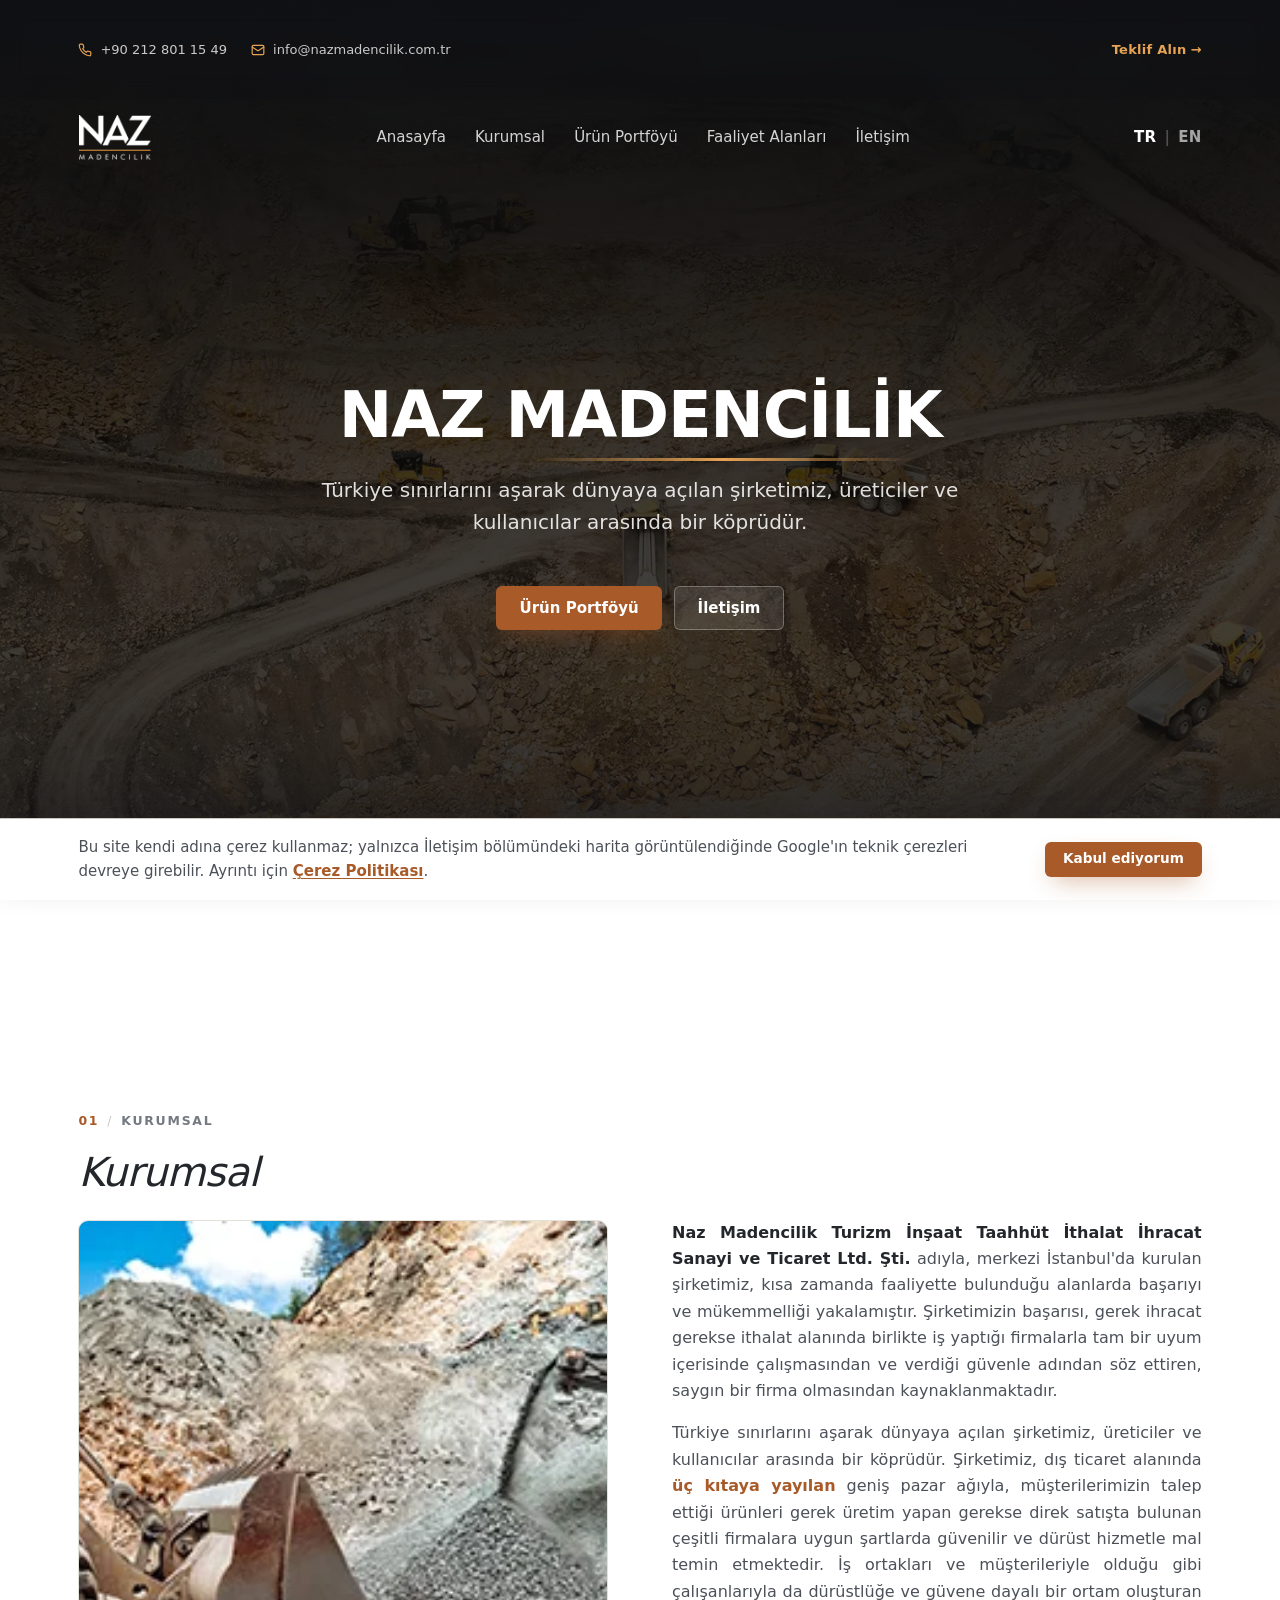
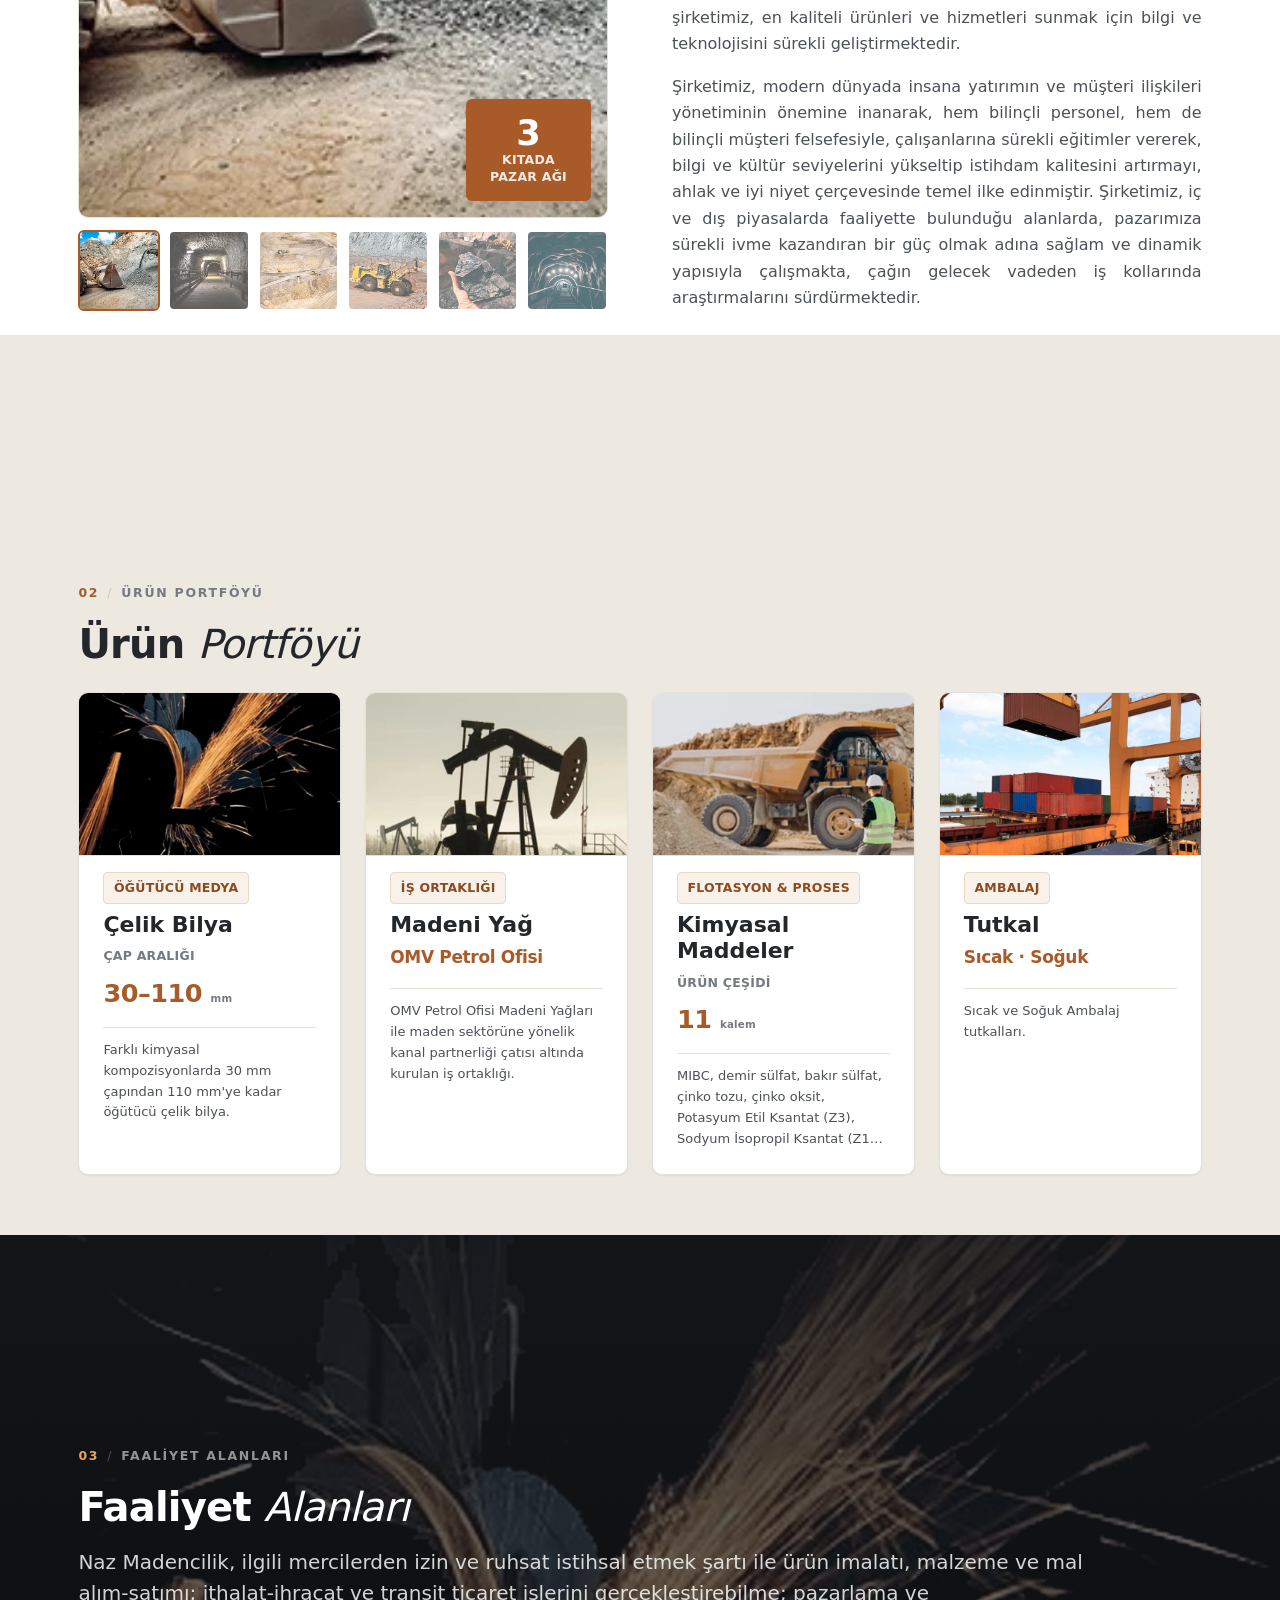
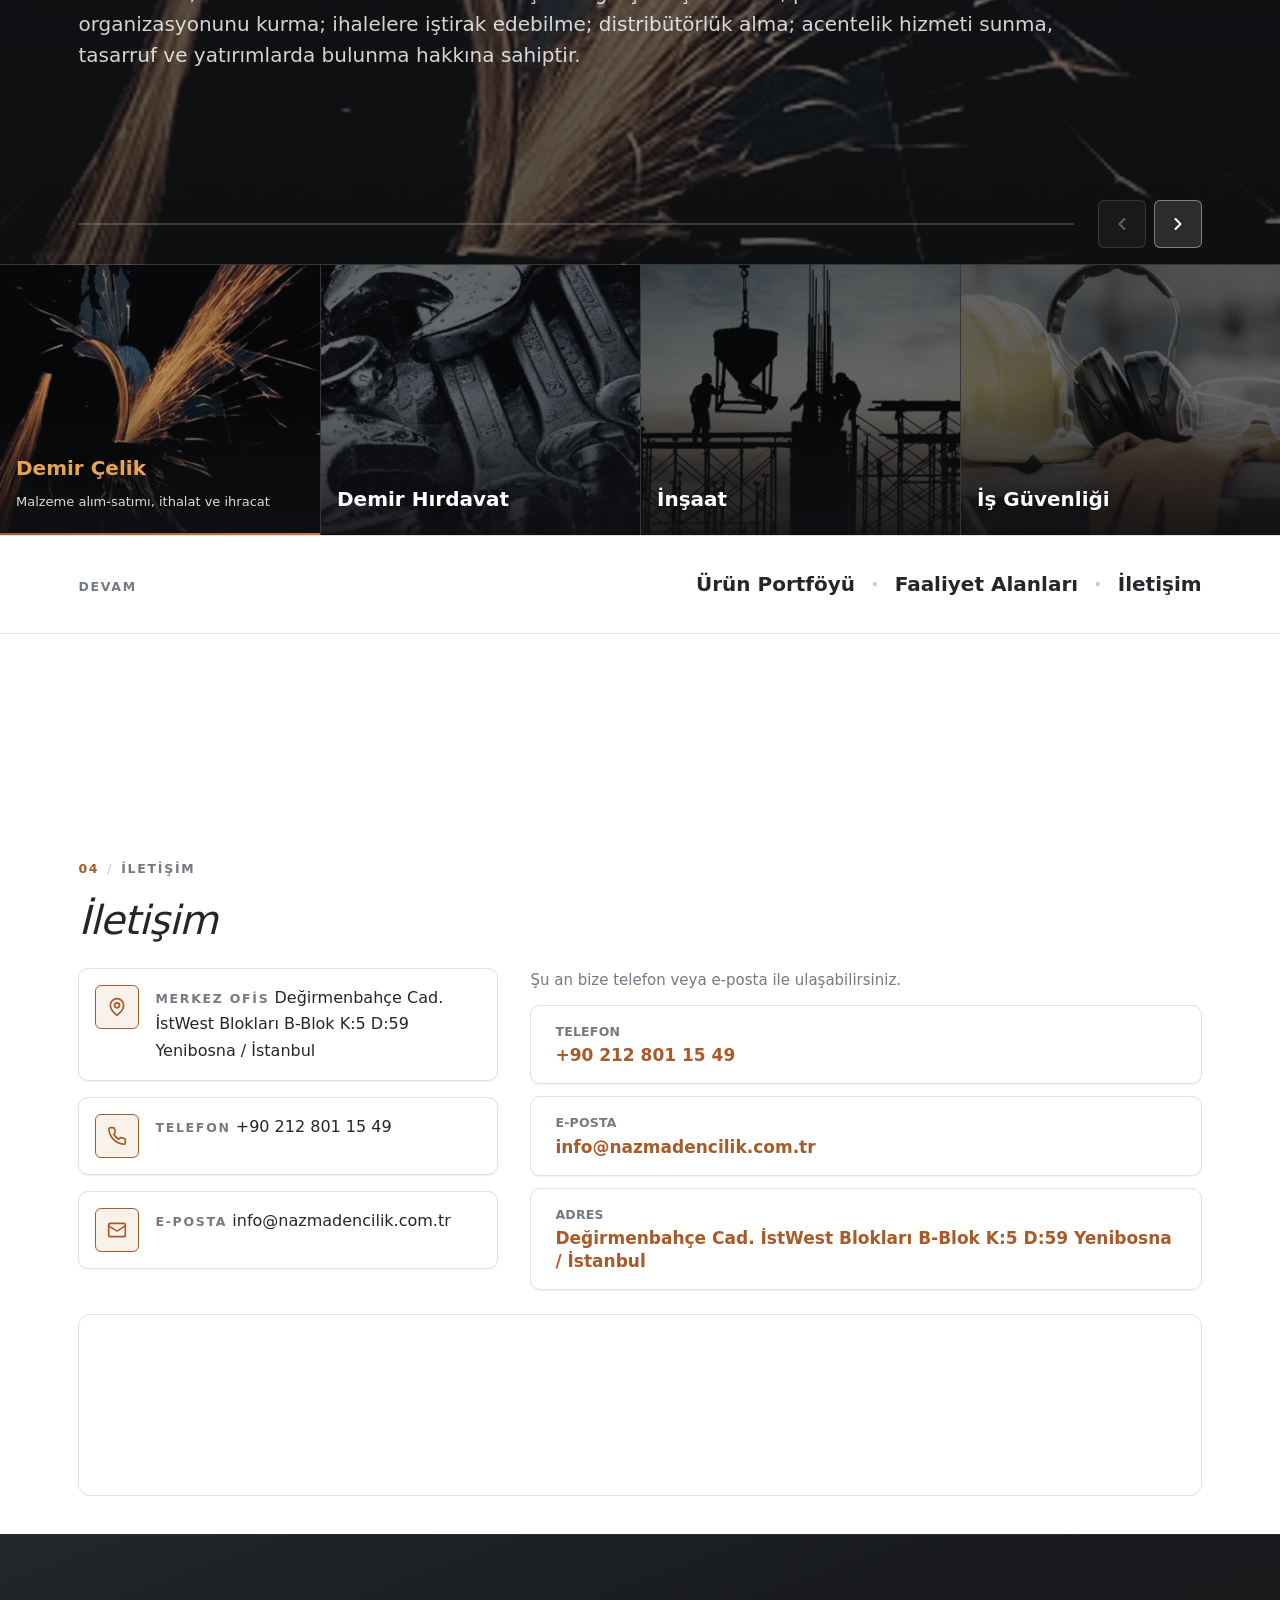
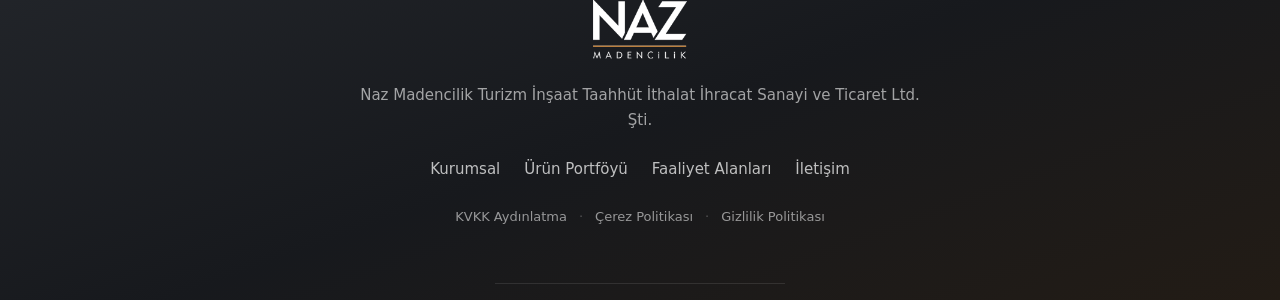
==== index.html @ 21af3899 "chore: add noindex meta and robots.txt for preview deploy Co-Authored-By: Claude Fable 5 <noreply@an" ====
<!DOCTYPE html>
<html lang="tr" class="has-snap">
<head>
  <meta charset="utf-8">
  <meta name="viewport" content="width=device-width, initial-scale=1">
  <title>Naz Madencilik — Çelik Bilya, Madeni Yağ, Kimyasal Maddeler</title>
  <meta name="description" content="Naz Madencilik: üç kıtaya yayılan dış ticaret ağıyla çelik bilya, madeni yağ, kimyasal maddeler ve tutkal tedariki. Merkez: İstanbul.">
  <meta name="robots" content="noindex, nofollow">
  <meta name="theme-color" content="#17191D">
  <link rel="icon" href="favicon.ico">
  <link rel="preload" href="assets/fonts/archivo-var-latin.woff2" as="font" type="font/woff2" crossorigin>
  <link rel="preload" href="assets/fonts/archivo-var-latin-ext.woff2" as="font" type="font/woff2" crossorigin>
  <link rel="stylesheet" href="assets/css/tokens.css">
  <link rel="stylesheet" href="assets/css/main.css">
</head>
<body>
  <a class="skip-link" href="#icerik">İçeriğe geç</a>

  <div class="topbar">
    <div class="container topbar-inner">
      <div class="topbar-contact">
        <a href="tel:+902128011549">
          <svg viewBox="0 0 24 24" fill="none" stroke="currentColor" stroke-width="2" stroke-linecap="round" stroke-linejoin="round" aria-hidden="true"><path d="M22 16.92v3a2 2 0 0 1-2.18 2 19.79 19.79 0 0 1-8.63-3.07 19.5 19.5 0 0 1-6-6 19.79 19.79 0 0 1-3.07-8.67A2 2 0 0 1 4.11 2h3a2 2 0 0 1 2 1.72c.127.96.361 1.903.7 2.81a2 2 0 0 1-.45 2.11L8.09 9.91a16 16 0 0 0 6 6l1.27-1.27a2 2 0 0 1 2.11-.45c.907.339 1.85.573 2.81.7A2 2 0 0 1 22 16.92z"/></svg>
          <span>+90 212 801 15 49</span>
        </a>
        <a class="topbar-mail" href="mailto:info@nazmadencilik.com.tr">
          <svg viewBox="0 0 24 24" fill="none" stroke="currentColor" stroke-width="2" stroke-linecap="round" stroke-linejoin="round" aria-hidden="true"><rect x="2" y="4" width="20" height="16" rx="2"/><path d="m22 7-8.97 5.7a1.94 1.94 0 0 1-2.06 0L2 7"/></svg>
          <span>info@nazmadencilik.com.tr</span>
        </a>
      </div>
      <div class="topbar-right">
        <a class="topbar-cta" href="#iletisim">Teklif Alın <span aria-hidden="true">→</span></a>
      </div>
    </div>
  </div>

  <header class="site-header">
    <div class="container header-inner">
      <!-- TODO(R1-6): vektör (SVG) logo patrondan beklemede; gelince yalnız src değişecek -->
      <a class="brand" href="index.html" aria-label="Naz Madencilik — Anasayfa">
        <img class="logo-white" src="assets/img/logo-white.webp" alt="Naz Madencilik" width="160" height="100">
        <img class="logo-dark" src="assets/img/logo-black.webp" alt="" width="160" height="100" aria-hidden="true">
      </a>
      <nav class="nav" aria-label="Ana menü">
        <ul class="nav-list">
          <li><a href="#anasayfa">Anasayfa</a></li>
          <li><a href="#kurumsal">Kurumsal</a></li>
          <li><a href="#urunler">Ürün Portföyü</a></li>
          <li><a href="#faaliyet">Faaliyet Alanları</a></li>
          <li><a href="#iletisim">İletişim</a></li>
        </ul>
      </nav>
      <div class="header-cta">
        <div class="header-lang">
          <span class="lang-active" aria-current="true">TR</span>
          <span class="lang-sep" aria-hidden="true">|</span>
          <a class="lang-passive" href="en.html" hreflang="en" lang="en">EN</a>
        </div>
        <button class="nav-toggle" type="button" aria-expanded="false" aria-label="Menüyü aç/kapat"><span></span></button>
      </div>
    </div>
  </header>

  <main id="icerik">
    <div class="hero-slot" id="anasayfa" data-theme="dark">
    <section class="hero hero--curtain">
      <div class="hero-bg">
        <img src="assets/img/hero/quarry-aerial.webp" alt="" width="1680" height="980" fetchpriority="high">
      </div>
      <div class="container hero-inner">
        <div class="hero-copy">
          <h1 class="hero-title">NAZ <span class="accent">MADENCİLİK</span></h1>
          <p class="hero-lead">Türkiye sınırlarını aşarak dünyaya açılan şirketimiz, üreticiler ve kullanıcılar arasında bir köprüdür.</p>
          <div class="hero-actions">
            <a class="btn btn--primary" href="#urunler">Ürün Portföyü</a>
            <!-- ghost'un koyu zemin karşılığı desil'de btn--light'tır (cam kenarlık) -->
            <a class="btn btn--light" href="#iletisim">İletişim</a>
          </div>
        </div>
      </div>
      <a class="hero-scroll" href="#kurumsal" aria-label="Aşağı kaydır"></a>
    </section>
    </div>

    <section class="section section--white section--screen" id="kurumsal" data-theme="light">
      <div class="container reveal reveal--rise">
        <div class="section-head">
          <p class="eyebrow"><span class="eyebrow-num">01</span><span class="eyebrow-sep" aria-hidden="true">/</span><span class="eyebrow-label">Kurumsal</span></p>
          <h2 class="section-title"><em>Kurumsal</em></h2>
        </div>
        <div class="about-split">
          <div class="about-gallery">
            <figure class="gallery-main">
              <img src="assets/img/corporate/corporate-1.webp" alt="" width="395" height="243">
              <span class="gallery-badge" aria-hidden="true"><span class="num">3</span><span class="lbl">Kıtada<br>Pazar Ağı</span></span>
            </figure>
            <div class="gallery-thumbs">
              <button class="gallery-thumb is-active" type="button" data-full="assets/img/corporate/corporate-1.webp" aria-label="Galeri görseli 1">
                <img src="assets/img/corporate/corporate-1.webp" alt="" width="395" height="243" loading="lazy">
              </button>
              <button class="gallery-thumb" type="button" data-full="assets/img/corporate/corporate-2.webp" aria-label="Galeri görseli 2">
                <img src="assets/img/corporate/corporate-2.webp" alt="" width="395" height="243" loading="lazy">
              </button>
              <button class="gallery-thumb" type="button" data-full="assets/img/corporate/corporate-3.webp" aria-label="Galeri görseli 3">
                <img src="assets/img/corporate/corporate-3.webp" alt="" width="395" height="243" loading="lazy">
              </button>
              <button class="gallery-thumb" type="button" data-full="assets/img/corporate/corporate-4.webp" aria-label="Galeri görseli 4">
                <img src="assets/img/corporate/corporate-4.webp" alt="" width="395" height="243" loading="lazy">
              </button>
              <button class="gallery-thumb" type="button" data-full="assets/img/corporate/corporate-5.webp" aria-label="Galeri görseli 5">
                <img src="assets/img/corporate/corporate-5.webp" alt="" width="395" height="243" loading="lazy">
              </button>
              <button class="gallery-thumb" type="button" data-full="assets/img/corporate/corporate-6.webp" aria-label="Galeri görseli 6">
                <img src="assets/img/corporate/corporate-6.webp" alt="" width="395" height="243" loading="lazy">
              </button>
            </div>
          </div>
          <div class="about-copy">
            <p><strong>Naz Madencilik Turizm İnşaat Taahhüt İthalat İhracat Sanayi ve Ticaret Ltd. Şti.</strong> adıyla, merkezi İstanbul'da kurulan şirketimiz, kısa zamanda faaliyette bulunduğu alanlarda başarıyı ve mükemmelliği yakalamıştır. Şirketimizin başarısı, gerek ihracat gerekse ithalat alanında birlikte iş yaptığı firmalarla tam bir uyum içerisinde çalışmasından ve verdiği güvenle adından söz ettiren, saygın bir firma olmasından kaynaklanmaktadır.</p>
            <p>Türkiye sınırlarını aşarak dünyaya açılan şirketimiz, üreticiler ve kullanıcılar arasında bir köprüdür. Şirketimiz, dış ticaret alanında <span class="text-accent">üç kıtaya yayılan</span> geniş pazar ağıyla, müşterilerimizin talep ettiği ürünleri gerek üretim yapan gerekse direk satışta bulunan çeşitli firmalara uygun şartlarda güvenilir ve dürüst hizmetle mal temin etmektedir. İş ortakları ve müşterileriyle olduğu gibi çalışanlarıyla da dürüstlüğe ve güvene dayalı bir ortam oluşturan şirketimiz, en kaliteli ürünleri ve hizmetleri sunmak için bilgi ve teknolojisini sürekli geliştirmektedir.</p>
            <p>Şirketimiz, modern dünyada insana yatırımın ve müşteri ilişkileri yönetiminin önemine inanarak, hem bilinçli personel, hem de bilinçli müşteri felsefesiyle, çalışanlarına sürekli eğitimler vererek, bilgi ve kültür seviyelerini yükseltip istihdam kalitesini artırmayı, ahlak ve iyi niyet çerçevesinde temel ilke edinmiştir. Şirketimiz, iç ve dış piyasalarda faaliyette bulunduğu alanlarda, pazarımıza sürekli ivme kazandıran bir güç olmak adına sağlam ve dinamik yapısıyla çalışmakta, çağın gelecek vadeden iş kollarında araştırmalarını sürdürmektedir.</p>
          </div>
        </div>
      </div>
    </section>

    <section class="section section--tint section--screen" id="urunler" data-theme="light">
      <div class="container reveal reveal--rise">
        <div class="section-head">
          <p class="eyebrow"><span class="eyebrow-num">02</span><span class="eyebrow-sep" aria-hidden="true">/</span><span class="eyebrow-label">Ürün Portföyü</span></p>
          <h2 class="section-title">Ürün <em>Portföyü</em></h2>
        </div>
        <div class="case-grid stagger">
          <article class="case-card reveal">
            <!-- Gerçek ürün fotoğrafı gelince yalnız src değişir (tema eşleşmeli vekil görsel) -->
            <figure class="case-media"><img src="assets/img/sectors/iron-steel.webp" alt="" width="700" height="800" loading="lazy"></figure>
            <div class="case-body">
              <p class="case-tag">Öğütücü Medya</p>
              <h3>Çelik Bilya</h3>
              <div class="case-content">
              <p class="spec-label">Çap Aralığı</p>
              <p class="case-figure">30–110 <span class="unit">mm</span></p>
              <p class="case-desc">Farklı kimyasal kompozisyonlarda 30 mm çapından 110 mm'ye kadar öğütücü çelik bilya.</p>
            </div>
            </div>
          </article>
          <article class="case-card reveal">
            <!-- Gerçek ürün fotoğrafı gelince yalnız src değişir (tema eşleşmeli vekil görsel) -->
            <figure class="case-media"><img src="assets/img/sectors/oil-fuel.webp" alt="" width="700" height="800" loading="lazy"></figure>
            <div class="case-body">
              <p class="case-tag">İş Ortaklığı</p>
              <h3>Madeni Yağ</h3>
              <div class="case-content">
              <p class="case-figure case-figure--text">OMV Petrol Ofisi</p>
              <p class="case-desc">OMV Petrol Ofisi Madeni Yağları ile maden sektörüne yönelik kanal partnerliği çatısı altında kurulan iş ortaklığı.</p>
            </div>
            </div>
          </article>
          <article class="case-card reveal">
            <!-- Gerçek ürün fotoğrafı gelince yalnız src değişir (tema eşleşmeli vekil görsel) -->
            <figure class="case-media"><img src="assets/img/sectors/mining.webp" alt="" width="700" height="800" loading="lazy"></figure>
            <div class="case-body">
              <p class="case-tag">Flotasyon &amp; Proses</p>
              <h3>Kimyasal Maddeler</h3>
              <div class="case-content">
              <p class="spec-label">Ürün Çeşidi</p>
              <p class="case-figure">11 <span class="unit">kalem</span></p>
              <p class="case-desc" title="MIBC, demir sülfat, bakır sülfat, çinko tozu, çinko oksit, Potasyum Etil Ksantat (Z3), Sodyum İsopropil Ksantat (Z11), Potasyum Amil Ksantat (Z5), çinko sülfat, Zirkonyum ve Zirkonyum bilya">MIBC, demir sülfat, bakır sülfat, çinko tozu, çinko oksit, Potasyum Etil Ksantat (Z3), Sodyum İsopropil Ksantat (Z11), Potasyum Amil Ksantat (Z5), çinko sülfat, Zirkonyum ve Zirkonyum bilya.</p>
            </div>
            </div>
          </article>
          <article class="case-card reveal">
            <!-- Gerçek ürün fotoğrafı gelince yalnız src değişir (tema eşleşmeli vekil görsel) -->
            <figure class="case-media"><img src="assets/img/sectors/transport.webp" alt="" width="700" height="800" loading="lazy"></figure>
            <div class="case-body">
              <p class="case-tag">Ambalaj</p>
              <h3>Tutkal</h3>
              <div class="case-content">
              <p class="case-figure case-figure--text">Sıcak · Soğuk</p>
              <p class="case-desc">Sıcak ve Soğuk Ambalaj tutkalları.</p>
            </div>
            </div>
          </article>
        </div>
      </div>
    </section>

    <section class="section--dark axes-stage" id="faaliyet" data-theme="dark">
      <div class="axes-bg" aria-hidden="true">
        <div class="axes-bg-layer"></div>
        <div class="axes-bg-layer"></div>
      </div>
      <div class="container">
        <div class="section-head">
          <p class="eyebrow eyebrow--on-dark"><span class="eyebrow-num">03</span><span class="eyebrow-sep" aria-hidden="true">/</span><span class="eyebrow-label">Faaliyet Alanları</span></p>
          <h2 class="section-title">Faaliyet <em>Alanları</em></h2>
          <p class="section-lead">Naz Madencilik, ilgili mercilerden izin ve ruhsat istihsal etmek şartı ile ürün imalatı, malzeme ve mal alım-satımı; ithalat-ihracat ve transit ticaret işlerini gerçekleştirebilme; pazarlama ve organizasyonunu kurma; ihalelere iştirak edebilme; distribütörlük alma; acentelik hizmeti sunma, tasarruf ve yatırımlarda bulunma hakkına sahiptir.</p>
        </div>
      </div>
      <div class="container axes-controls">
        <div class="axes-progress" aria-hidden="true"><div class="axes-progress-bar"></div></div>
        <div class="axes-nav">
          <button class="axes-btn axes-btn--prev" type="button" aria-label="Önceki sektörler" disabled><svg viewBox="0 0 24 24" fill="none" stroke="currentColor" stroke-width="2.5" stroke-linecap="round" stroke-linejoin="round" aria-hidden="true"><path d="m15 18-6-6 6-6"/></svg></button>
          <button class="axes-btn axes-btn--next" type="button" aria-label="Sonraki sektörler"><svg viewBox="0 0 24 24" fill="none" stroke="currentColor" stroke-width="2.5" stroke-linecap="round" stroke-linejoin="round" aria-hidden="true"><path d="m9 18 6-6-6-6"/></svg></button>
        </div>
      </div>
      <div class="axes-strip">
        <div class="axes-track" aria-label="Faaliyet alanları">
          <button class="axis is-active" type="button" aria-pressed="true" data-bg="assets/img/sectors/iron-steel.webp" data-bg-full="assets/img/sectors/iron-steel-2x.webp">
            <span class="axis-photo" aria-hidden="true"></span>
            <span class="axis-title">Demir Çelik</span>
            <span class="axis-detail"><p>Malzeme alım-satımı, ithalat ve ihracat</p></span>
          </button>
          <button class="axis" type="button" aria-pressed="false" data-bg="assets/img/sectors/hardware.webp" data-bg-full="assets/img/sectors/hardware-2x.webp">
            <span class="axis-photo" aria-hidden="true"></span>
            <span class="axis-title">Demir Hırdavat</span>
            <span class="axis-detail"><p>Alım-satım, pazarlama ve organizasyon</p></span>
          </button>
          <button class="axis" type="button" aria-pressed="false" data-bg="assets/img/sectors/construction.webp" data-bg-full="assets/img/sectors/construction-2x.webp">
            <span class="axis-photo" aria-hidden="true"></span>
            <span class="axis-title">İnşaat</span>
            <span class="axis-detail"><p>Malzeme temini ve ihalelere iştirak</p></span>
          </button>
          <button class="axis" type="button" aria-pressed="false" data-bg="assets/img/sectors/work-safety.webp" data-bg-full="assets/img/sectors/work-safety-2x.webp">
            <span class="axis-photo" aria-hidden="true"></span>
            <span class="axis-title">İş Güvenliği</span>
            <span class="axis-detail"><p>Ürün temini, distribütörlük ve acentelik</p></span>
          </button>
          <button class="axis" type="button" aria-pressed="false" data-bg="assets/img/sectors/mining.webp" data-bg-full="assets/img/sectors/mining-2x.webp">
            <span class="axis-photo" aria-hidden="true"></span>
            <span class="axis-title">Madencilik</span>
            <span class="axis-detail"><p>İthalat, ihracat ve transit ticaret</p></span>
          </button>
          <button class="axis" type="button" aria-pressed="false" data-bg="assets/img/sectors/transport.webp" data-bg-full="assets/img/sectors/transport-2x.webp">
            <span class="axis-photo" aria-hidden="true"></span>
            <span class="axis-title">Nakliye</span>
            <span class="axis-detail"><p>İç ve dış piyasalarda transit ticaret</p></span>
          </button>
          <button class="axis" type="button" aria-pressed="false" data-bg="assets/img/sectors/automotive.webp" data-bg-full="assets/img/sectors/automotive-2x.webp">
            <span class="axis-photo" aria-hidden="true"></span>
            <span class="axis-title">Otomotiv Sektörü</span>
            <span class="axis-detail"><p>Mal alım-satımı ve distribütörlük</p></span>
          </button>
          <button class="axis" type="button" aria-pressed="false" data-bg="assets/img/sectors/oil-fuel.webp" data-bg-full="assets/img/sectors/oil-fuel-2x.webp">
            <span class="axis-photo" aria-hidden="true"></span>
            <span class="axis-title">Petrol ve Akaryakıt</span>
            <span class="axis-detail"><p>Alım-satım, ithalat ve ihracat</p></span>
          </button>
        </div>
      </div>
    </section>

    <aside class="next-block" aria-label="Bölümlere devam" data-theme="light">
      <div class="container next-inner">
        <p class="next-label">Devam</p>
        <p class="next-links">
          <a href="#urunler">Ürün Portföyü</a>
          <span class="dot" aria-hidden="true">·</span>
          <a href="#faaliyet">Faaliyet Alanları</a>
          <span class="dot" aria-hidden="true">·</span>
          <a href="#iletisim">İletişim</a>
        </p>
      </div>
    </aside>

    <section class="section section--white section--screen" id="iletisim" data-theme="light">
      <div class="container reveal reveal--rise">
        <div class="section-head">
          <p class="eyebrow"><span class="eyebrow-num">04</span><span class="eyebrow-sep" aria-hidden="true">/</span><span class="eyebrow-label">İletişim</span></p>
          <h2 class="section-title"><em>İletişim</em></h2>
        </div>
        <div class="contact-grid">
          <div class="contact-list stagger">
            <a class="contact-item reveal" href="https://www.google.com/maps/search/?api=1&amp;query=%C4%B0stWest%20Bloklar%C4%B1%20B-Blok%20Yenibosna%20%C4%B0stanbul" target="_blank" rel="noopener">
              <span class="contact-icon" aria-hidden="true"><svg viewBox="0 0 24 24" fill="none" stroke="currentColor" stroke-width="2" stroke-linecap="round" stroke-linejoin="round"><path d="M20 10c0 6-8 12-8 12s-8-6-8-12a8 8 0 0 1 16 0Z"/><circle cx="12" cy="10" r="3"/></svg></span>
              <span>
                <span class="contact-label">Merkez Ofis</span>
                <span class="contact-value">Değirmenbahçe Cad. İstWest Blokları B-Blok K:5 D:59 Yenibosna / İstanbul</span>
              </span>
            </a>
            <a class="contact-item reveal" href="tel:+902128011549">
              <span class="contact-icon" aria-hidden="true"><svg viewBox="0 0 24 24" fill="none" stroke="currentColor" stroke-width="2" stroke-linecap="round" stroke-linejoin="round"><path d="M22 16.92v3a2 2 0 0 1-2.18 2 19.79 19.79 0 0 1-8.63-3.07 19.5 19.5 0 0 1-6-6 19.79 19.79 0 0 1-3.07-8.67A2 2 0 0 1 4.11 2h3a2 2 0 0 1 2 1.72c.127.96.361 1.903.7 2.81a2 2 0 0 1-.45 2.11L8.09 9.91a16 16 0 0 0 6 6l1.27-1.27a2 2 0 0 1 2.11-.45c.907.339 1.85.573 2.81.7A2 2 0 0 1 22 16.92z"/></svg></span>
              <span>
                <span class="contact-label">Telefon</span>
                <span class="contact-value">+90 212 801 15 49</span>
              </span>
            </a>
            <a class="contact-item reveal" href="mailto:info@nazmadencilik.com.tr">
              <span class="contact-icon" aria-hidden="true"><svg viewBox="0 0 24 24" fill="none" stroke="currentColor" stroke-width="2" stroke-linecap="round" stroke-linejoin="round"><rect x="2" y="4" width="20" height="16" rx="2"/><path d="m22 7-8.97 5.7a1.94 1.94 0 0 1-2.06 0L2 7"/></svg></span>
              <span>
                <span class="contact-label">E-posta</span>
                <span class="contact-value">info@nazmadencilik.com.tr</span>
              </span>
            </a>
          </div>
          <!-- FORM SERVİSİ BAĞLANINCA GERİ AÇILACAK (CLAUDE.md / Açık işler):
          < TODO(form): action form servisine bağlanacak (Formspree vb.) — hesap açılınca
               tek satır değişir. CLAUDE.md "Açık işler": form bağlanmadan CANLIYA ÇIKILMAZ. >
          <form class="contact-form reveal" action="" method="POST">
            <div class="form-field">
              <label for="form-name">Ad Soyad</label>
              <input class="input" id="form-name" name="name" type="text" autocomplete="name" required>
            </div>
            <div class="form-field">
              <label for="form-email">E-posta</label>
              <input class="input" id="form-email" name="email" type="email" autocomplete="email" required>
            </div>
            <div class="form-field">
              <label for="form-phone">Telefon</label>
              <input class="input" id="form-phone" name="phone" type="tel" autocomplete="tel">
            </div>
            <div class="form-field">
              <label for="form-subject">Konu</label>
              <input class="input" id="form-subject" name="subject" type="text">
            </div>
            <div class="form-field form-field--full">
              <label for="form-message">Mesaj</label>
              <textarea class="input" id="form-message" name="message" required></textarea>
            </div>
            <label class="form-check">
              <input type="checkbox" name="kvkk-consent" required>
              <span><a href="kvkk.html">KVKK Aydınlatma Metni</a>'ni okudum, kişisel verilerimin bu metin kapsamında işlenmesini kabul ediyorum.</span>
            </label>
            <div class="form-actions">
              <button class="btn btn--primary" type="submit">Gönder</button>
            </div>
          </form>
          -->
          <div class="reach-block reveal">
            <p class="reach-note">Şu an bize telefon veya e-posta ile ulaşabilirsiniz.</p>
            <a class="reach-link" href="tel:+902128011549">
              <span class="reach-label">Telefon</span>
              <span class="reach-value">+90 212 801 15 49</span>
            </a>
            <a class="reach-link" href="mailto:info@nazmadencilik.com.tr">
              <span class="reach-label">E-posta</span>
              <span class="reach-value">info@nazmadencilik.com.tr</span>
            </a>
            <a class="reach-link" href="https://www.google.com/maps/search/?api=1&amp;query=%C4%B0stWest%20Bloklar%C4%B1%20B-Blok%20Yenibosna%20%C4%B0stanbul" target="_blank" rel="noopener">
              <span class="reach-label">Adres</span>
              <span class="reach-value">Değirmenbahçe Cad. İstWest Blokları B-Blok K:5 D:59 Yenibosna / İstanbul</span>
            </a>
          </div>
        </div>
        <div class="map-frame reveal">
          <iframe src="https://www.google.com/maps/embed?pb=!1m18!1m12!1m3!1d3010.705289174937!2d28.81324251541415!3d41.00982327930059!2m3!1f0!2f0!3f0!3m2!1i1024!2i768!4f13.1!3m3!1m2!1s0x14caa4873f7c17a5%3A0xe887685eb757e1d1!2zxLBzdFdlc3Q!5e0!3m2!1str!2str!4v1641812508233!5m2!1str!2str" title="Naz Madencilik merkez ofis konumu — Google Haritalar" loading="lazy" referrerpolicy="no-referrer-when-downgrade" allowfullscreen></iframe>
        </div>
      </div>
    </section>
  </main>

  <footer class="site-footer" data-theme="dark">
    <div class="container footer-inner">
      <a class="footer-brand" href="#anasayfa" aria-label="Naz Madencilik — başa dön">
        <img src="assets/img/logo-white.webp" alt="Naz Madencilik" width="160" height="100">
      </a>
      <p class="footer-line">Naz Madencilik Turizm İnşaat Taahhüt İthalat İhracat Sanayi ve Ticaret Ltd. Şti.</p>
      <nav class="footer-nav" aria-label="Alt menü">
        <a href="#kurumsal">Kurumsal</a>
        <a href="#urunler">Ürün Portföyü</a>
        <a href="#faaliyet">Faaliyet Alanları</a>
        <a href="#iletisim">İletişim</a>
      </nav>
      <nav class="footer-legal" aria-label="Yasal">
        <a href="kvkk.html">KVKK Aydınlatma</a>
        <span class="dot" aria-hidden="true">·</span>
        <a href="cerez-politikasi.html">Çerez Politikası</a>
        <span class="dot" aria-hidden="true">·</span>
        <a href="gizlilik-politikasi.html">Gizlilik Politikası</a>
      </nav>
      <p class="footer-bottom">© 2026 Naz Madencilik. Tüm hakları saklıdır.</p>
    </div>
  </footer>

  <dialog class="lightbox" id="galeri-lightbox" aria-label="Kurumsal görsel galerisi">
    <button class="lightbox-close" type="button" aria-label="Kapat"><svg viewBox="0 0 24 24" fill="none" stroke="currentColor" stroke-width="2.5" stroke-linecap="round" aria-hidden="true"><path d="M18 6 6 18M6 6l12 12"/></svg></button>
    <button class="lightbox-prev" type="button" aria-label="Önceki görsel"><svg viewBox="0 0 24 24" fill="none" stroke="currentColor" stroke-width="2.5" stroke-linecap="round" stroke-linejoin="round" aria-hidden="true"><path d="m15 18-6-6 6-6"/></svg></button>
    <img class="lightbox-img" src="assets/img/corporate/corporate-1.webp" alt="">
    <button class="lightbox-next" type="button" aria-label="Sonraki görsel"><svg viewBox="0 0 24 24" fill="none" stroke="currentColor" stroke-width="2.5" stroke-linecap="round" stroke-linejoin="round" aria-hidden="true"><path d="m9 18 6-6-6-6"/></svg></button>
  </dialog>

  <script src="assets/js/main.js"></script>
</body>
</html>
---- assets/css/tokens.css ----
/* ==========================================================================
   NAZ MADENCİLİK — Design Tokens (KANONİK)
   --------------------------------------------------------------------------
   Bu dosya tasarım sisteminin tek kaynağıdır. Renk/tipografi/spacing SADECE
   buradan türetilir. Mimari DESİL tokens.css ile birebirdir; yalnız değerler
   "Antrasit & Bakır" yönüne göre değiştirilmiştir.

   Palet kararı (onaylı, 2026-07-28): koyu zemin = antrasit (saf siyah değil),
   vurgu = bakır/amber ailesi. Dayanak: logodaki turuncu çizgi. Açık zeminler
   mavi tınılı değil SICAK nötrdür. Amber sınırlı mikro vurgudur (desil'deki
   cyan rolü): eyebrow noktası, hero accent çizgisi, koyu zemin üstü parıltı.
   ========================================================================== */

/* --- Archivo (self-host, değişken: wght 100–900 · wdth 62–125) ------------
   Tek aile: normal + gerçek italik kesim (R4). Display sesi ağırlıkla (800)
   kurulur; genişlik her yerde %100 (--stretch-* token'ları).
   latin + latin-ext (Türkçe ğşİı glifleri latin-ext'te). */
@font-face {
  font-family: "Archivo";
  font-style: normal;
  font-weight: 100 900;
  font-stretch: 62% 125%;
  font-display: swap;
  src: url("../fonts/archivo-var-latin-ext.woff2") format("woff2");
  unicode-range: U+0100-02BA, U+02BD-02C5, U+02C7-02CC, U+02CE-02D7, U+02DD-02FF,
    U+0304, U+0308, U+0329, U+1D00-1DBF, U+1E00-1E9F, U+1EF2-1EFF, U+2020,
    U+20A0-20AB, U+20AD-20C0, U+2113, U+2C60-2C7F, U+A720-A7FF;
}
@font-face {
  font-family: "Archivo";
  font-style: normal;
  font-weight: 100 900;
  font-stretch: 62% 125%;
  font-display: swap;
  src: url("../fonts/archivo-var-latin.woff2") format("woff2");
  unicode-range: U+0000-00FF, U+0131, U+0152-0153, U+02BB-02BC, U+02C6, U+02DA,
    U+02DC, U+0304, U+0308, U+0329, U+2000-206F, U+20AC, U+2122, U+2191, U+2193,
    U+2212, U+2215, U+FEFF, U+FFFD;
}
/* Gerçek italik kesim (R4: sentetik eğik yerine) — başlık vurguları için */
@font-face {
  font-family: "Archivo";
  font-style: italic;
  font-weight: 100 900;
  font-stretch: 62% 125%;
  font-display: swap;
  src: url("../fonts/archivo-italic-var-latin-ext.woff2") format("woff2");
  unicode-range: U+0100-02BA, U+02BD-02C5, U+02C7-02CC, U+02CE-02D7, U+02DD-02FF,
    U+0304, U+0308, U+0329, U+1D00-1DBF, U+1E00-1E9F, U+1EF2-1EFF, U+2020,
    U+20A0-20AB, U+20AD-20C0, U+2113, U+2C60-2C7F, U+A720-A7FF;
}
@font-face {
  font-family: "Archivo";
  font-style: italic;
  font-weight: 100 900;
  font-stretch: 62% 125%;
  font-display: swap;
  src: url("../fonts/archivo-italic-var-latin.woff2") format("woff2");
  unicode-range: U+0000-00FF, U+0131, U+0152-0153, U+02BB-02BC, U+02C6, U+02DA,
    U+02DC, U+0304, U+0308, U+0329, U+2000-206F, U+20AC, U+2122, U+2191, U+2193,
    U+2212, U+2215, U+FEFF, U+FFFD;
}

:root {
  /* --- Marka paleti (logo esaslı, antrasit-bakır ailesi) ------------------
     Mavi YOK. Koyu bloklar (hero/footer/section--dark) antrasit zeminlidir;
     içerik bölümleri sıcak-nötr açık zeminde alternans yapar. */
  --brand:      #A85A28;  /* Bakır · primer CTA · link · vurgu (beyaz metinle ≥4.5:1) */
  --brand-700:  #8C4A1F;  /* Hover derinliği                                   */
  --brand-deep: #17191D;  /* Antrasit · footer · koyu bloklar · hero overlay tabanı */
  --graphite:   #23262B;  /* Başlık ve gövde metni · kart çerçeve tonu (desil --navy rolü) */
  --amber:      #E8A455;  /* SINIRLI: eyebrow noktası / accent çizgi mikro parıltısı */

  /* Açık, sıcak-nötr zeminler (mavi tın yerine taş/kum tını) */
  --ground:      #F6F5F2;  /* Sayfa arka planı (beyazdan yumuşak, sıcak tın)   */
  --surface:     #FFFFFF;  /* kart yüzeyi                                      */
  --surface-alt: #EFEDE8;  /* bir tık koyu bölüm zemini                        */
  --surface-warm:#EDE8E0;  /* belirgin "taş" bölüm zemini (beyaz-taş alternansı;
                              desil --surface-blue rolü)                       */
  --brand-soft:  #F7ECE1;  /* kart zeminleri (bakır tint ailesi)               */
  --brand-tint:  #EBD8C5;  /* ince tint · ikon kutusu kenarı                   */
  --brand-wash:  #F8F2EA;  /* nav/buton hover · açık bölüm zemini              */

  /* Uyarı/hata — brand-soft/tint'in kırmızı karşılığı, aynı isim deseni */
  --danger:      #B3261E;  /* hata metni/ikonu                                 */
  --danger-deep: #8C1D18;  /* hover derinliği                                  */
  --danger-soft: #FBEAEA;  /* uyarı bloğu zemini                               */
  --danger-tint: #F3D6D6;  /* uyarı bloğu kenarı                               */

  /* Metin tonları */
  --white:     #FFFFFF;
  --ink:       var(--graphite);  /* birincil metin                             */
  --ink-soft:  #4C5058;          /* ikincil metin                              */
  --ink-muted: #747982;          /* etiket / yardımcı metin                    */
  --line:      #E4E1DB;          /* hairline / kenarlık                        */
  --line-strong: #CDC8BF;

  /* --- Gradient'ler (antrasit-bakır ailesi) ------------------------------ */
  --grad-brand: linear-gradient(135deg, var(--brand) 0%, #C97C3A 100%);
  --grad-deep:  linear-gradient(150deg, var(--brand-deep) 0%, var(--graphite) 100%);
  --grad-halo:  radial-gradient(60% 60% at 72% 28%,
                  rgba(232, 164, 85, 0.22) 0%,
                  rgba(168, 90, 40, 0.16) 40%,
                  rgba(246, 245, 242, 0) 72%);
  --grad-soft:  linear-gradient(160deg, #FFFFFF 0%, var(--brand-soft) 100%);
  /* Hero görsel okunurluk overlay'i (rötuş R1-2): orta bant açıldı ki açık ocak
     dokusu görünsün — kaynak görsel zaten karartılmış geldiğinden beyaz başlık
     kontrastı orta bantta da AA üstünde kalır. Üst bant header, alt bant kenar
     kapanışı için koyu. */
  --grad-hero-overlay: linear-gradient(180deg,
                  rgba(20, 22, 26, 0.78) 0%,
                  rgba(24, 22, 20, 0.48) 30%,
                  rgba(30, 26, 21, 0.34) 52%,
                  rgba(22, 21, 19, 0.55) 76%,
                  rgba(16, 17, 20, 0.88) 100%);
  /* (R2-1: yumuşak fade kaldırıldı — bölüm geçişleri keskindir, desil doktrini;
     hero/page-head alt kenarı 3px bakır şeritle biter → main.css) */
  /* Faaliyet sahnesi overlay'i (R7; R8'de güçlendirildi): tam ekran fotoğraf
     üstünde metin her fotoğrafta okunur; overlay + blur + grain üçlüsü düşük
     çözünürlüklü (700×800) kaynakları DOKU gibi gösterir */
  --grad-stage-overlay: linear-gradient(180deg,
                  rgba(20, 22, 26, 0.88) 0%,
                  rgba(23, 25, 29, 0.62) 38%,
                  rgba(20, 21, 23, 0.68) 70%,
                  rgba(16, 17, 20, 0.92) 100%);
  /* Sahne arka plan işlemesi (R11 revizyonu): blur kaldırıldı — kullanıcı
     geri bildirimi "çok bulanık". Upscale yumuşamasını grain + overlay +
     düşük doygunluk maskeler; kalıcı çözüm 1920px gerçek fotoğraflar
     (CLAUDE.md / Açık işler). */
  --stage-blur: 0px;
  /* Footer gradient dili: antrasit diagonal taban, bakıra çalan koyu uç */
  --grad-footer: linear-gradient(160deg,
                  var(--graphite) 0%,
                  var(--brand-deep) 48%,
                  #241C14 100%);

  /* --- Tipografi ----------------------------------------------------------
     Tek aile: Archivo (değişken). Display sesi = expanded genişlik. */
  --font-display: "Archivo", system-ui, -apple-system, "Segoe UI", sans-serif;
  --font-body:    "Archivo", system-ui, -apple-system, "Segoe UI", sans-serif;
  --stretch-display: 100%;   /* R4: geniş kesim kapatıldı (kullanıcı geri
                                bildirimi — "yayılmış" durdu); ayar tek nokta */
  --stretch-body:    100%;

  /* Akışkan tip ölçeği (mobil → 1440px) — desil ile birebir */
  --fs-display: clamp(2.5rem, 1.6rem + 3.9vw, 4rem);      /* H1 (tek)          */
  --fs-h2:      clamp(1.75rem, 1.3rem + 1.9vw, 2.5rem);
  --fs-h3:      clamp(1.2rem, 1.08rem + 0.5vw, 1.375rem);
  --fs-h4:      1.0625rem;
  --fs-lead:    clamp(1.05rem, 0.98rem + 0.35vw, 1.25rem);
  --fs-body:    1rem;
  --fs-sm:      0.9375rem;
  --fs-eyebrow: 0.78rem;
  --fs-label:   0.8125rem;

  --lh-tight:   1.08;
  --lh-snug:    1.2;
  --lh-body:    1.65;
  --measure:    80ch;         /* satır genişliği hedefi (R2-2: 78–82ch bandına genişletildi) */

  --fw-regular: 400;
  --fw-medium:  500;
  --fw-semi:    600;
  --fw-bold:    700;
  --fw-black:   800;

  --tracking-eyebrow: 0.14em;
  --tracking-label:   0.02em;
  --tracking-tight:  -0.02em;   /* büyük başlıklarda sıkı */

  /* --- Spacing ölçeği (4 / 8px tabanlı) — desil ile birebir --------------- */
  --space-0:  0;
  --space-1:  0.25rem;   /*  4 */
  --space-2:  0.5rem;    /*  8 */
  --space-3:  0.75rem;   /* 12 */
  --space-4:  1rem;      /* 16 */
  --space-5:  1.5rem;    /* 24 */
  --space-6:  2rem;      /* 32 */
  --space-7:  3rem;      /* 48 */
  --space-8:  4rem;      /* 64 */
  --space-9:  5rem;      /* 80 */
  --space-10: 6rem;      /* 96 */
  --space-11: 8rem;      /* 128 */

  /* Bölümler arası dikey ritim (sabit) */
  --section-y: clamp(4rem, 2.5rem + 6.5vw, 8rem);
  /* Üst bilgi barı yüksekliği — JS ölçümle senkronlar */
  --topbar-h: 38px;
  /* Header yüksekliği (header-inner min-height + mobil menü inset'leri bundan okur) */
  --header-h: 76px;
  /* Tam ekran bölüm yüksekliği (R9): header/topbar saydam ve İÇERİĞİN ÜSTÜNE
     bindiği için çıkarma yok — bölümler tam viewport. svh yoksa vh fallback. */
  --screen-h: 100vh;
  --container:  1200px;
  --container-narrow: 760px;
  --gutter: clamp(1.25rem, 0.8rem + 2vw, 2.5rem);

  /* --- Köşe yarıçapları ---------------------------------------------------
     Köşe dili: pill YOK. 50% yalnız gerçek daire (dot/ikon dairesi). */
  --radius-xs: 4px;    /* chip · tag · badge */
  --radius-sm: 6px;    /* buton · input · ikon kutusu */
  --radius-md: 10px;   /* kart */
  --radius-lg: 12px;   /* medya konteyner · büyük blok */
  --radius-xl: 12px;   /* alias — büyük blok (pill/aşırı yuvarlak yok) */

  /* --- Gölgeler (düşük opaklık; nötr antrasit + bakır tınlı) -------------- */
  --shadow-xs: 0 1px 2px rgba(23, 25, 29, 0.06);
  --shadow-sm: 0 2px 8px rgba(23, 25, 29, 0.07),
               0 1px 2px rgba(23, 25, 29, 0.05);
  --shadow-md: 0 10px 24px -12px rgba(120, 66, 31, 0.22),
               0 2px 6px rgba(23, 25, 29, 0.06);
  --shadow-lg: 0 24px 48px -20px rgba(120, 66, 31, 0.32),
               0 6px 14px -8px rgba(23, 25, 29, 0.12);
  --shadow-cta: 0 10px 24px -8px rgba(168, 90, 40, 0.48);
  /* Form odak halkaları — açık zeminde bakır, koyu zeminde amber */
  --ring-brand: 0 0 0 3px rgba(168, 90, 40, 0.16);
  --ring-amber: 0 0 0 3px rgba(232, 164, 85, 0.28);

  /* --- Hareket ------------------------------------------------------------ */
  --ease: cubic-bezier(0.22, 0.61, 0.36, 1);
  --dur:  180ms;         /* 150–200ms yumuşak geçiş bandı */
  --dur-slow: 320ms;
  /* Scroll snap (R17): SERT "tık tık" — mandatory. Güvenlik: TÜM bölümler
     hizalı; viewport'tan uzun bölümler CSS spec'in "snap alanı snapport'u
     kaplıyorsa serbest kayış" kuralıyla içeride hapsetmez, sınırda yakalar. */
  --snap-strictness: mandatory;

  /* --- Katmanlar ---------------------------------------------------------- */
  --z-header: 100;
  --z-overlay: 200;
}

/* svh: mobilde tarayıcı çubuğu açılıp kapanınca zıplamayan viewport birimi */
@supports (min-height: 100svh) {
  :root { --screen-h: 100svh; }
}

@media (prefers-reduced-motion: reduce) {
  :root { --dur: 0ms; --dur-slow: 0ms; }
}
---- assets/css/main.css ----
/* ==========================================================================
   NAZ MADENCİLİK — Bileşen & Layout Stilleri
   tokens.css'e bağımlıdır. Desen kaynağı DESİL main.css (kanonik shell:
   header / nav / hero / bölüm deseni); değerler token'lardan gelir.
   Faz 0–1a kapsamı: taban + topbar + header + hero + reveal.
   ========================================================================== */

/* --- Reset & taban ------------------------------------------------------- */
*, *::before, *::after { box-sizing: border-box; }

html { -webkit-text-size-adjust: 100%; scroll-behavior: smooth; }
@media (prefers-reduced-motion: reduce) { html { scroll-behavior: auto; } }

/* --- Scroll snap (R5) ----------------------------------------------------
   Yalnız one-page (html.has-snap — yasal sayfalarda sınıf yok), ≥768px
   genişlik, ≥700px yükseklik, motion açıkken. proximity: yalnız snap noktasına
   yakınken yakalar, uzun bölümde hapsetmez. Hizalama scroll-margin-top'u
   (sticky header payı) otomatik kullanır; anchor navigasyonu etkilenmez.
   R6 teşhisi: mekanizma kök scroller'da (html) doğru çalışıyordu; his yokluğunun
   nedeni aşırı temkinli min-height kapılarıydı — pratikte tek snap noktası hero
   kalmıştı. Çözüm: BEŞ bölümün BAŞLANGICI proximity ile hizalanır. Uzun bölümde
   proximity hapsetmez (yalnız sınıra yakınken yakalar, içinde serbest kayış);
   mandatory bilinçli olarak KULLANILMADI — tek kısa bölüm hero, seyrek mandatory
   noktası sayfayı geri yamultur. (@media koşulu CSS değişkeni alamaz.) */
@media (min-width: 768px) and (min-height: 700px) and (prefers-reduced-motion: no-preference) {
  html.has-snap { scroll-snap-type: y var(--snap-strictness); }
  /* R17: mandatory güvenli olsun diye HER bölüm hizalı — uzun bölümlerin
     içi spec gereği serbest (alan snapport'u kaplayınca zorlanmaz), sınırlar
     sert yakalar. Footer 'end' hizası: sayfa dibi geçerli durak kalır. */
  html.has-snap .hero-slot,
  html.has-snap #kurumsal,
  html.has-snap #urunler,
  html.has-snap #faaliyet,
  html.has-snap #iletisim { scroll-snap-align: start; }
  html.has-snap .site-footer { scroll-snap-align: end; }
}

body {
  margin: 0;
  font-family: var(--font-body);
  font-stretch: var(--stretch-body);
  font-size: var(--fs-body);
  line-height: var(--lh-body);
  color: var(--ink);
  background: var(--ground);
  -webkit-font-smoothing: antialiased;
  text-rendering: optimizeLegibility;
  /* R6: hidden değil clip — hidden, body'yi scroll konteyneri yapabilir ve
     kök scroller'daki scroll-snap'i kırabilir; clip yalnız keser. */
  overflow-x: clip;
}

h1, h2, h3, h4 {
  font-family: var(--font-display);
  font-stretch: var(--stretch-display);
  color: var(--ink);
  margin: 0;
  line-height: var(--lh-snug);
  font-weight: var(--fw-bold);
}

p { margin: 0; }

a { color: inherit; text-decoration: none; }

img { max-width: 100%; display: block; }

ul { margin: 0; padding: 0; list-style: none; }

button { font-family: inherit; cursor: pointer; }

:focus-visible {
  outline: 3px solid var(--brand);
  outline-offset: 3px;
  border-radius: var(--radius-xs);
}

::selection { background: var(--brand-tint); color: var(--brand-700); }

/* Saydam/koyu başlık zeminlerinde odak halkası amber — her fotoğrafta görünür */
.topbar a:focus-visible,
.site-header:not(.is-stuck) a:focus-visible,
.site-header:not(.is-stuck) button:focus-visible,
.site-header.theme-dark a:focus-visible,
.site-header.theme-dark button:focus-visible { outline-color: var(--amber); }

/* Erişilebilirlik: atlama linki */
.skip-link {
  position: absolute; left: -9999px; top: 0;
  background: var(--brand); color: #fff;
  padding: var(--space-3) var(--space-5);
  border-radius: 0 0 var(--radius-md) 0;
  z-index: calc(var(--z-overlay) + 10);
  font-weight: var(--fw-semi);
}
.skip-link:focus { left: 0; }

/* --- Layout yardımcıları ------------------------------------------------- */
.container {
  width: 100%;
  max-width: var(--container);
  margin-inline: auto;
  padding-inline: var(--gutter);
}

.section { padding-block: var(--section-y); position: relative; }
/* R9: ana bölümler tam ekran — arka plan viewport tepesinden (header altından)
   başlar, içerik padding-top ile header'dan korunur, dikeyde ortalanır.
   min-height olduğundan sığmayan içerik bölümü doğal büyütür, kesilmez. */
.section--screen {
  min-height: var(--screen-h);
  display: flex; flex-direction: column; justify-content: center;
  padding-top: calc(var(--topbar-h) + var(--header-h) + var(--space-6));
  padding-bottom: var(--space-5);
}
.section--screen .section-head { margin-bottom: var(--space-5); }
/* Bölüm geçişleri KESKİN: beyaz/taş alternansı düz zeminlerle, yumuşatma yok */
.section--white { background: var(--surface); }
.section--tint,
.section--soft { background: var(--surface-warm); }

/* Koyu bölüm — arka plan görseli + antrasit overlay (açık/koyu ritmi) */
.section--dark {
  position: relative; overflow: hidden; isolation: isolate;
  color: #fff; background: var(--brand-deep);
}
.section-bg { position: absolute; inset: 0; z-index: -2; overflow: hidden; }
.section-bg img {
  position: absolute; inset: 0; width: 100%; height: 100%;
  object-fit: cover; object-position: center; display: block;
}
.section-bg::after { /* okunurluk overlay'i */
  content: ""; position: absolute; inset: 0;
  background: var(--grad-deep);
  opacity: 0.88;
}
.section--dark .section-title { color: #fff; }
.section--dark .section-lead { color: rgba(255, 255, 255, 0.82); }

.measure { max-width: var(--measure); }

/* Bölüm deseni: (eyebrow + başlık) → lead */
.section-head { margin-bottom: var(--space-7); }
.section-head--center { margin-inline: auto; text-align: center; max-width: 62ch; }

/* Numaralı bölüm sayacı (R2-a, referans deseni): "01 / Kurumsal" —
   numara bakır, ayraç ince, etiket açık gri. */
.eyebrow {
  display: inline-flex;
  align-items: baseline;
  gap: var(--space-2);
  font-family: var(--font-body);
  font-stretch: var(--stretch-body);
  font-size: var(--fs-eyebrow);
  font-weight: var(--fw-semi);
  letter-spacing: var(--tracking-eyebrow);
  text-transform: uppercase;
  color: var(--ink-muted);
  margin-bottom: var(--space-4);
}
.eyebrow-num { color: var(--brand); font-weight: var(--fw-bold); }
.eyebrow-sep { color: var(--line-strong); font-weight: var(--fw-regular); }
.eyebrow-label { color: var(--ink-muted); }
.eyebrow--on-dark .eyebrow-num { color: var(--amber); }
.eyebrow--on-dark .eyebrow-sep { color: rgba(255, 255, 255, 0.25); }
.eyebrow--on-dark .eyebrow-label { color: rgba(255, 255, 255, 0.55); }

.section-title { font-size: var(--fs-h2); letter-spacing: var(--tracking-tight); text-wrap: balance; }
/* Başlık vurgusu (R2-b): tek kelime italik + normal ağırlık/genişlik kontrastı */
.section-title em {
  font-style: italic;
  font-weight: var(--fw-regular);
  font-stretch: var(--stretch-body);
}
.section-lead {
  margin-top: var(--space-4);
  font-size: var(--fs-lead);
  line-height: 1.55;
  color: var(--ink-soft);
  max-width: var(--measure);
}

/* --- Butonlar ------------------------------------------------------------ */
.btn {
  display: inline-flex; align-items: center; justify-content: center;
  gap: var(--space-2);
  font-family: var(--font-body);
  font-stretch: var(--stretch-body);
  font-weight: var(--fw-semi);
  font-size: var(--fs-sm);
  line-height: 1;
  padding: 0.85rem 1.4rem;
  border-radius: var(--radius-sm);
  border: 1.5px solid transparent;
  transition: transform var(--dur) var(--ease),
              box-shadow var(--dur) var(--ease),
              background-color var(--dur) var(--ease),
              border-color var(--dur) var(--ease),
              color var(--dur) var(--ease);
  white-space: nowrap;
}
.btn:hover { transform: translateY(-2px); }
.btn:active { transform: translateY(0); }

.btn--primary {
  background: var(--brand); color: #fff;
  box-shadow: var(--shadow-cta);
}
.btn--primary:hover { background: var(--brand-700); }

.btn--ghost {
  background: transparent; color: var(--brand);
  border-color: var(--line-strong);
}
.btn--ghost:hover { border-color: var(--brand); background: var(--brand-wash); }

.btn--light {
  background: rgba(255, 255, 255, 0.10); color: #fff;
  border-color: rgba(255, 255, 255, 0.28);
  backdrop-filter: blur(4px);
}
.btn--light:hover { background: rgba(255, 255, 255, 0.18); border-color: rgba(255, 255, 255, 0.55); }

.btn--white { background: #fff; color: var(--brand-deep); }
.btn--white:hover { background: var(--brand-soft); }

.btn--sm { padding: 0.6rem 1.05rem; font-size: 0.85rem; }

/* ==========================================================================
   TOPBAR (R9) — telefon · e-posta · "Teklif Alın" metin-linki. Saydam cam,
   İÇERİĞİN ÜSTÜNE biner (akışta yer kaplamaz); scroll'la yukarı KAYAR —
   sabit blok 114px'e şişmesin, desil'in dikişsiz header devri korunsun.
   ========================================================================== */
.topbar {
  position: absolute; top: 0; left: 0; right: 0;
  z-index: calc(var(--z-header) + 1);
  background: rgba(16, 17, 20, 0.25);
  -webkit-backdrop-filter: blur(12px);
  backdrop-filter: blur(12px);
  color: rgba(255, 255, 255, 0.78);
  font-size: var(--fs-label);
}
@supports not (backdrop-filter: blur(1px)) {
  .topbar { background: rgba(16, 17, 20, 0.72); }
}
.topbar-inner {
  display: flex; align-items: center; justify-content: space-between;
  gap: var(--space-5);
  min-height: var(--topbar-h);
}
.topbar-contact { display: flex; align-items: center; gap: var(--space-5); }
.topbar-contact a {
  display: inline-flex; align-items: center; gap: var(--space-2);
  color: rgba(255, 255, 255, 0.78);
  transition: color var(--dur) var(--ease);
}
.topbar-contact a:hover { color: var(--amber); }
.topbar-contact svg { width: 14px; height: 14px; flex: none; color: var(--amber); }
.topbar-right { display: flex; align-items: center; gap: var(--space-5); }
/* İnce metin-link CTA (dolgu buton değil): bakır, ok, hover'da altı çizgi */
.topbar-cta {
  display: inline-flex; align-items: baseline; gap: var(--space-1);
  color: var(--amber);
  font-weight: var(--fw-semi);
  letter-spacing: var(--tracking-label);
  white-space: nowrap;
}
.topbar-cta:hover { text-decoration: underline; text-underline-offset: 3px; }

/* ==========================================================================
   HEADER / NAV
   Topbar akışta kaldığı için header 'absolute top: topbar' başlar;
   scroll topbar'ı geçince JS is-stuck ile 'fixed top: 0'a alır (dikişsiz).
   ========================================================================== */
.site-header {
  position: absolute; top: var(--topbar-h); left: 0; right: 0; z-index: var(--z-header);
  background: transparent;
  transition: background-color var(--dur-slow) var(--ease),
              box-shadow var(--dur-slow) var(--ease),
              border-color var(--dur-slow) var(--ease);
  border-bottom: 1px solid transparent;
}
/* R9: en tepede saf saydam (scrim yok — hero/page-head kendi overlay'iyle
   okunurluğu taşır). is-stuck: yalnız blur + ÇOK düşük opasiteli scrim +
   hairline; dolgu renk YOK. Scrim tonu ve yazı/logo, altındaki bölümün
   data-theme'inden JS'le gelen .theme-light/.theme-dark sınıfına bağlı. */
.site-header.is-stuck {
  position: fixed; top: 0;
  -webkit-backdrop-filter: saturate(1.3) blur(14px);
  backdrop-filter: saturate(1.3) blur(14px);
}
.site-header.is-stuck.theme-light {
  background: rgba(246, 245, 242, 0.30);
  border-bottom-color: rgba(205, 200, 191, 0.5);
}
.site-header.is-stuck.theme-dark {
  background: rgba(16, 17, 20, 0.35);
  border-bottom-color: rgba(255, 255, 255, 0.12);
}
@supports not (backdrop-filter: blur(1px)) {
  .site-header.is-stuck.theme-light { background: rgba(246, 245, 242, 0.93); }
  .site-header.is-stuck.theme-dark { background: rgba(16, 17, 20, 0.88); }
}
.header-inner {
  display: flex; align-items: center; justify-content: space-between;
  gap: var(--space-5);
  min-height: var(--header-h);
}
/* Sabit kutu: iki logo varyantı aynı oranda (160×100); 46px yükseklikte ~74px.
   is-stuck swap'ında nav elemanları kaymasın diye genişlik sabit.
   NOT (rötuş R1-6): kaynak logo 160×100 PNG, retinada yumuşak — vektör (SVG)
   logo beklemede. Kutu oran-bağımsız (object-fit: contain); SVG gelince
   index.html'de yalnız src değişir, buraya dokunulmaz. */
.brand { display: inline-flex; align-items: center; flex: none; width: 74px; height: 46px; position: relative; }
.brand img {
  position: absolute; inset: 0; width: 100%; height: 100%;
  object-fit: contain; object-position: left center; display: block;
  transition: opacity var(--dur) var(--ease);
}
/* Logo: temalar arası kısa opacity crossfade (display atlaması ani kalıyordu) */
.brand .logo-dark { opacity: 0; }
.site-header.is-stuck.theme-light .brand .logo-white { opacity: 0; }
.site-header.is-stuck.theme-light .brand .logo-dark { opacity: 1; }

.nav { display: flex; align-items: center; gap: var(--space-2); }
.nav-list { display: flex; align-items: center; gap: clamp(2px, 0.4vw, 10px); }
.nav-list a {
  display: inline-block;
  padding: var(--space-2) var(--space-3);
  font-size: var(--fs-sm);
  font-weight: var(--fw-medium);
  white-space: nowrap; /* menü öğesi asla iki satıra kırılmaz */
  color: rgba(255, 255, 255, 0.82);   /* hero üstü: açık */
  border-radius: var(--radius-sm);
  position: relative;
  transition: color var(--dur) var(--ease), background-color var(--dur) var(--ease);
}
.nav-list a:hover { color: #fff; background: rgba(255, 255, 255, 0.12); }
.site-header.is-stuck.theme-light .nav-list a { color: var(--ink-soft); }
.site-header.is-stuck.theme-light .nav-list a:hover { color: var(--brand); background: var(--brand-wash); }
.site-header.is-stuck.theme-dark .nav-list a { color: rgba(255, 255, 255, 0.85); }
.site-header.is-stuck.theme-dark .nav-list a:hover { color: #fff; background: rgba(255, 255, 255, 0.12); }

.header-cta { display: flex; align-items: center; gap: var(--space-4); }
/* Dil seçeneği header'da (desil lang-switcher deseni, konum değişti):
   aktif belirgin, pasif soluk, ince ayraç; renkler temaya uyar */
.header-lang {
  display: inline-flex; align-items: center; gap: var(--space-2);
  font-size: var(--fs-sm);
  font-weight: var(--fw-semi);
  letter-spacing: var(--tracking-label);
}
.header-lang .lang-active { color: #fff; transition: color var(--dur) var(--ease); }
.header-lang .lang-sep { color: rgba(255, 255, 255, 0.25); transition: color var(--dur) var(--ease); }
.header-lang a.lang-passive { color: rgba(255, 255, 255, 0.62); transition: color var(--dur) var(--ease); } /* R10: 0.45 AA altıydı (2.9:1) */
.header-lang a.lang-passive:hover { color: var(--amber); }
.site-header.is-stuck.theme-light .header-lang .lang-active { color: var(--ink); }
.site-header.is-stuck.theme-light .header-lang .lang-sep { color: var(--line-strong); }
.site-header.is-stuck.theme-light .header-lang a.lang-passive { color: var(--ink-soft); } /* R10: ink-muted 4.3:1 ile AA altıydı */
.site-header.is-stuck.theme-light .header-lang a.lang-passive:hover { color: var(--brand); }

/* Hamburger */
.nav-toggle {
  display: none;
  width: 46px; height: 46px;
  border: 1px solid rgba(255, 255, 255, 0.32);
  border-radius: var(--radius-sm);
  background: rgba(255, 255, 255, 0.10);
  padding: 0; position: relative;
}
.site-header.is-stuck.theme-light .nav-toggle,
body.nav-open .nav-toggle {
  border-color: var(--line-strong);
  background: rgba(255, 255, 255, 0.6);
}
.nav-toggle span, .nav-toggle span::before, .nav-toggle span::after {
  content: ""; position: absolute; left: 50%; top: 50%;
  width: 20px; height: 2px; background: #fff;
  border-radius: 2px; transform: translate(-50%, -50%);
  transition: transform var(--dur) var(--ease), opacity var(--dur) var(--ease),
              background-color var(--dur) var(--ease);
}
.site-header.is-stuck.theme-light .nav-toggle span,
.site-header.is-stuck.theme-light .nav-toggle span::before,
.site-header.is-stuck.theme-light .nav-toggle span::after,
body.nav-open .nav-toggle span::before,
body.nav-open .nav-toggle span::after { background: var(--graphite); }
.nav-toggle span::before { transform: translate(-50%, -7px); }
.nav-toggle span::after  { transform: translate(-50%, 5px); }
body.nav-open .nav-toggle span { background: transparent; }
body.nav-open .nav-toggle span::before { transform: translate(-50%, -50%) rotate(45deg); }
body.nav-open .nav-toggle span::after  { transform: translate(-50%, -50%) rotate(-45deg); }

/* ==========================================================================
   HERO — full-bleed görsel + antrasit overlay + açık metin
   (Sayfanın geri kalanı açık zeminli; yalnız hero/koyu bloklar koyu-üstü-açık.)
   ========================================================================== */
.hero {
  position: relative;
  overflow: hidden;
  background: var(--brand-deep);
  color: #fff;
  isolation: isolate;
}
/* PERDE (R10, Gavia deseni; desil'in hero-curtain ailesinin sticky uyarlaması):
   hero viewport'a yapışır, Kurumsal normal akışta üstüne kayar. sticky, layout
   alanını KORUDUĞU için snap/anchor geometrisi değişmez → dikey snap'le çakışma
   yok (test edildi); snap eksiltmeye gerek kalmadı. Ata denetimi: body
   overflow-x: clip (hidden OLSAYDI sticky kırılırdı), main'de transform/filter/
   contain yok. Örtülünce visibility ile katman ve sekme sırasından çıkar.
   Mobil (<900) ve reduced-motion: perde yok, normal akış. */
/* Slot: sticky hero'nun akıştaki yerini tutar — snap/anchor hedefi budur
   (sticky kutu scroll'la kaydığı için kendisi snap hedefi OLAMAZ; R17 kilidi) */
.hero-slot { position: relative; }
@media (min-width: 900px) and (prefers-reduced-motion: no-preference) {
  .hero--curtain { position: sticky; top: 0; z-index: 0; }
  .hero--curtain .hero-bg img,
  .hero--curtain .hero-inner {
    transform: scale(calc(1 - var(--curtain-p, 0) * 0.04));
    filter: brightness(calc(1 - var(--curtain-p, 0) * 0.3));
  }
  /* R17 düzeltmesi: visibility hero'nun SNAP ALANINI da siliyordu (yukarı
     çıkışta 900'de kilit). inert JS'ten atanır: odak/etkileşim kesilir,
     snap alanı ve layout kalır. Görsel örtme işini opak Kurumsal yapıyor. */
}
.hero-bg { position: absolute; inset: 0; z-index: -2; overflow: hidden; }
.hero-bg img {
  position: absolute; inset: 0;
  width: 100%; height: 100%;
  object-fit: cover; object-position: center;
}
.hero-bg::after { /* WCAG okunurluk overlay'i */
  content: ""; position: absolute; inset: 0; z-index: 1;
  background: var(--grad-hero-overlay);
}
/* R9: hero belge tepesinden başlar (topbar/header üstüne biner) → tam 100svh.
   Üst padding topbar+header payını içerir; içerik ortalı kalır. */
.hero-inner {
  position: relative; z-index: 3;
  display: flex; flex-direction: column; justify-content: center;
  min-height: var(--screen-h);
  padding-block: calc(var(--topbar-h) + var(--header-h) + var(--space-6))
                 calc(var(--header-h) + var(--space-6));
}
/* Metin ortalanmış, sade kurumsal */
.hero-copy { max-width: 46rem; margin-inline: auto; text-align: center; }
.hero-title {
  font-size: var(--fs-display);
  font-weight: var(--fw-black);
  line-height: var(--lh-tight);
  letter-spacing: var(--tracking-tight);
  margin-top: var(--space-3);
  color: #fff;
  text-wrap: balance;
}
.hero-title .accent { /* ortalanmış metne simetrik, iki uca soluklaşan tek çizgi */
  color: #fff; position: relative;
}
.hero-title .accent::after {
  content: ""; position: absolute; left: 6%; right: 6%; bottom: -0.14em; height: 3px;
  border-radius: 3px;
  background: linear-gradient(90deg,
    rgba(232, 164, 85, 0) 0%, var(--amber) 50%, rgba(232, 164, 85, 0) 100%);
}
.hero-lead {
  margin-top: var(--space-5);
  font-size: var(--fs-lead);
  line-height: 1.6;
  color: rgba(255, 255, 255, 0.86);
  max-width: 52ch;
  margin-inline: auto;
}
.hero-actions {
  margin-top: var(--space-7);
  display: flex; flex-wrap: wrap; gap: var(--space-3);
  justify-content: center;
}
/* Keskin kesim (R2-1): fade yok — hero 3px bakır şeritle net biter. */
.hero::after {
  content: ""; position: absolute; left: 0; right: 0; bottom: 0; z-index: 2;
  height: 3px;
  background: var(--grad-brand);
}
/* Kaydırma işareti (rötuş R1-3; desil'de karşılığı yok — minimal öge):
   alt ortada ince dikey hat, içinde aşağı süzülen amber nokta. */
.hero-scroll {
  position: absolute; left: 50%; bottom: var(--space-5); z-index: 3;
  transform: translateX(-50%);
  display: block;
  width: 24px; height: 48px;   /* dokunma alanı; görünen hat ::before */
}
.hero-scroll::before { /* hat */
  content: ""; position: absolute; left: 50%; top: 0;
  transform: translateX(-50%);
  width: 1px; height: 100%;
  background: rgba(255, 255, 255, 0.35);
}
.hero-scroll::after { /* süzülen nokta */
  content: ""; position: absolute; left: 50%; top: 0;
  transform: translateX(-50%);
  width: 5px; height: 5px; border-radius: 50%;
  background: var(--amber);
  animation: hero-scroll-drift 2.4s var(--ease) infinite;
}
@keyframes hero-scroll-drift {
  0%   { transform: translate(-50%, 0);    opacity: 0; }
  25%  { opacity: 1; }
  75%  { opacity: 1; }
  100% { transform: translate(-50%, 40px); opacity: 0; }
}
@media (prefers-reduced-motion: reduce) {
  .hero-scroll::after { animation: none; transform: translate(-50%, 20px); opacity: 1; }
}

/* ==========================================================================
   KURUMSAL — sola hizalı okuma bloğu + yan sütun (3-kıta vurgusu + mozaik)
   ========================================================================== */
/* R9: scroll-margin YOK — bölümler viewport tepesinden başlar (arka plan
   header'ın altından akar); başlığı header'dan koruyan şey bölümün kendi
   padding-top'u. Margin verilseydi üstte önceki bölümden şerit görünürdü. */

/* R13 (Akçelik "Hakkımızda" düzeni): solda tıklanabilir görsel galerisi
   (büyük kare + 6 küçük), sağda tek sütun metin. */
/* R16: iki sütun DENGELİ — galeri, metin sütunuyla aynı boya esner; büyük
   görsel kalan yüksekliği doldurur, küçükler altta sabit satır. */
.about-split {
  display: grid;
  grid-template-columns: minmax(0, 1fr) minmax(0, 1fr);
  gap: var(--space-8);
  align-items: stretch;
}
.about-gallery { display: grid; grid-template-rows: 1fr auto; gap: var(--space-3); }
.gallery-main {
  margin: 0; overflow: hidden;
  min-height: 320px; height: 100%;
  border: 1px solid var(--line); border-radius: var(--radius-md);
}
.gallery-main img { width: 100%; height: 100%; object-fit: cover; }
.gallery-thumbs { display: grid; grid-template-columns: repeat(6, 1fr); gap: var(--space-2); }
.gallery-thumb {
  padding: 0; background: none;
  border: 2px solid transparent; border-radius: var(--radius-sm);
  overflow: hidden; opacity: 0.65;
  transition: opacity var(--dur) var(--ease), border-color var(--dur) var(--ease);
}
.gallery-thumb img { width: 100%; height: auto; aspect-ratio: 1 / 1; object-fit: cover; display: block; } /* R14: kare (height attr'ı aspect-ratio'yu eziyordu) */
.gallery-thumb:hover { opacity: 1; }
.gallery-thumb.is-active { opacity: 1; border-color: var(--brand); }
.about-copy { min-width: 0; }
/* R14: sağ sütun iki yana yaslı (Türkçe tireleme ile) */
.about-copy p { text-align: justify; hyphens: auto; }
/* Akçelik rozet deseni — GERÇEK değerle ("üç kıtaya yayılan" kaynak metinden);
   deneyim yılı rakamı patrondan gelince yalnız içerik değişir */
.gallery-main { position: relative; }
.gallery-badge {
  position: absolute; right: var(--space-4); bottom: var(--space-4);
  display: grid; justify-items: center; gap: 2px;
  padding: var(--space-4) var(--space-5);
  background: var(--brand); color: #fff;
  border-radius: var(--radius-sm);
  box-shadow: var(--shadow-md);
  text-align: center;
}
.gallery-badge .num {
  font-family: var(--font-display);
  font-weight: var(--fw-black);
  font-size: 2.2rem; line-height: 1;
}
.gallery-badge .lbl {
  font-size: var(--fs-eyebrow);
  font-weight: var(--fw-semi);
  letter-spacing: var(--tracking-label);
  text-transform: uppercase;
  color: rgba(255, 255, 255, 0.88);
  line-height: 1.3;
}
.gallery-main > img { cursor: zoom-in; }
.about-copy p { color: var(--ink-soft); }
.about-copy p + p { margin-top: var(--space-4); }
.about-copy p:first-child { margin-top: 0; }
.about-copy strong { color: var(--ink); font-weight: var(--fw-semi); }
/* Cümle içi tipografik vurgu ("üç kıtaya yayılan") — metin birebir korunur */
.text-accent { color: var(--brand); font-weight: var(--fw-semi); }



/* ==========================================================================
   ÜRÜN PORTFÖYÜ (R11, Gavia "Hizmetler" kart iskeleti) — 4 sütun:
   üstte tam genişlik grafik alanı, altta gövde (etiket-chip → başlık →
   künye/açıklama). "Detay" linki YOK (gidecek sayfa yok — ALTIN KURAL).
   ========================================================================== */
.case-grid { display: grid; grid-template-columns: repeat(4, 1fr); gap: var(--space-5); }
.case-card {
  display: flex; flex-direction: column;
  background: var(--surface);
  border: 1px solid var(--line);
  border-radius: var(--radius-md);
  overflow: hidden;
  box-shadow: var(--shadow-xs);
  transition: transform var(--dur) var(--ease),
              box-shadow var(--dur) var(--ease),
              border-color var(--dur) var(--ease);
}
.case-card:hover { transform: translateY(-4px); box-shadow: var(--shadow-md); border-color: var(--brand-tint); }
.case-body { display: grid; gap: var(--space-2); justify-items: start; padding: var(--space-4) var(--space-5) var(--space-5); align-content: start; }
/* Kategori etiketi: Gavia'daki ikon-chip rolü — küçük tonlu rozet */
.case-tag {
  display: inline-flex; align-items: center;
  padding: 0.3rem 0.6rem;
  background: var(--brand-wash);
  border: 1px solid var(--brand-tint);
  border-radius: var(--radius-xs);
  font-size: var(--fs-eyebrow);
  font-weight: var(--fw-semi);
  letter-spacing: var(--tracking-label);
  text-transform: uppercase;
  color: var(--brand-700);
}
.case-card h3 { font-size: var(--fs-h3); }
.case-content { display: grid; gap: var(--space-3); justify-items: start; }
.spec-label {
  font-size: var(--fs-eyebrow);
  font-weight: var(--fw-semi);
  letter-spacing: var(--tracking-label); /* R4: eyebrow kadar havadar değil */
  text-transform: uppercase;
  color: var(--ink-muted);
}
/* R17: dört kartta da açıklama SABİT 4 satırlık blok — kısa metin dolgulanır,
   uzun liste 4 satıra kırpılır (tam liste title'da; kalıcı karar açık işte) */
.case-desc {
  margin-top: var(--space-2);
  padding-top: var(--space-3);
  border-top: 1px solid var(--line);
  max-width: 52ch;
  font-size: var(--fs-label);
  line-height: 1.6;
  color: var(--ink-soft);
  display: -webkit-box;
  -webkit-box-orient: vertical;
  -webkit-line-clamp: 4;
  overflow: hidden;
  min-height: calc(4 * 1.6em + var(--space-3) + 1px);
}
/* Ürün grafiği (R2-3): elle yazılmış dekoratif inline SVG — fotoğraf yok.
   Gerçek ürün fotoğrafı gelirse .case-media içeriği <img> ile değişir, kutu aynı. */
/* Üst medya bandı (R12): kenardan kenara fotoğraf — şimdilik tema eşleşmeli
   vekil (kaynak sitenin kendi görselleri); gerçek ürün fotoğrafı gelince
   yalnız src değişir. */
.case-media {
  margin: 0;
  aspect-ratio: 16 / 10;
  overflow: hidden;
  border-bottom: 1px solid var(--line);
}
.case-media img {
  width: 100%; height: 100%;
  object-fit: cover;
  transition: transform var(--dur-slow) var(--ease);
}
.case-card:hover .case-media img { transform: scale(1.04); }
/* Tipografi görsel görevi görür: büyük ölçü rakamı */
/* R13: künye değerleri minimal ve tutarlı — kart içi hiyerarşi başlıkta kalır */
.case-figure {
  font-family: var(--font-display);
  font-stretch: var(--stretch-display);
  font-weight: var(--fw-bold);
  font-size: clamp(1.35rem, 1.2rem + 0.5vw, 1.6rem);
  line-height: 1.1;
  letter-spacing: var(--tracking-tight);
  color: var(--brand);
}
.case-figure .unit {
  font-size: 0.4em;
  font-weight: var(--fw-semi);
  letter-spacing: var(--tracking-label);
  color: var(--ink-muted);
}
/* Rakamsız değerler (marka/tip adı) — gövdeyle aynı ölçek, yalnız renk/ağırlıkla ayrışır */
.case-figure--text { font-size: var(--fs-h4); line-height: 1.3; }

/* ==========================================================================
   FAALİYET ALANLARI (R7, Gavia gerçek deseni) — TAM EKRAN sahne:
   full-bleed arka plan fotoğrafı (aktif sektöre göre iki katmanlı crossfade),
   üstte başlık, altta yatay slider şeridi (scroll-snap x, desil carousel
   deseni). Aktiflik TIKLAMAYLA; hover yalnız ipucu. Kart kutusu yok.
   ========================================================================== */
.axes-stage {
  display: flex; flex-direction: column;
  min-height: var(--screen-h);
  padding-top: calc(var(--topbar-h) + var(--header-h) + var(--space-6));
}
.axes-bg { position: absolute; inset: 0; z-index: -2; overflow: hidden; }
/* R8-b: kaynaklar 700×800 → tam ekranda 2–2.8× gerilme. Ağır işleme fotoğrafı
   dokuya çevirir: blur + düşük doygunluk + hafif kontrast; scale blur'un kenar
   sızmasını keser. Crossfade yalnız opacity — filter sabit kalır. */
.axes-bg-layer {
  position: absolute; inset: 0;
  background-size: cover; background-position: center;
  filter: blur(var(--stage-blur)) saturate(0.6) contrast(1.05) brightness(0.9);
  opacity: 0;
  transition: opacity calc(var(--dur-slow) * 2) var(--ease);
}
.axes-bg-layer.is-visible { opacity: 1; }
.axes-stage::before { /* okunurluk overlay'i — her fotoğrafta metin okunur */
  content: ""; position: absolute; inset: 0; z-index: -1; pointer-events: none;
  background: var(--grad-stage-overlay);
}
.axes-stage::after { /* ince film grain — piksel yumuşamasını doku olarak satar */
  content: ""; position: absolute; inset: 0; z-index: -1; pointer-events: none;
  background-image: url("data:image/svg+xml,%3Csvg xmlns='http://www.w3.org/2000/svg' width='160' height='160'%3E%3Cfilter id='n'%3E%3CfeTurbulence type='fractalNoise' baseFrequency='0.9' numOctaves='2' stitchTiles='stitch'/%3E%3C/filter%3E%3Crect width='160' height='160' filter='url(%23n)' opacity='0.55'/%3E%3C/svg%3E");
  background-size: 160px 160px;
  opacity: 0.16;
  mix-blend-mode: overlay;
}
.axes-stage .section-head { margin-bottom: var(--space-6); }

/* Kontrol satırı: ince ilerleme çizgisi + oklar; şeridi alta iter */
.axes-controls {
  display: flex; align-items: center; gap: var(--space-5);
  margin-top: auto;
  padding-bottom: var(--space-4);
}
.axes-progress { flex: 1; height: 2px; background: rgba(255, 255, 255, 0.18); }
.axes-progress-bar { height: 100%; width: 0%; background: var(--grad-brand); }
.axes-nav { display: flex; gap: var(--space-2); }
.axes-btn {
  width: 48px; height: 48px;
  display: grid; place-items: center;
  border: 1px solid rgba(255, 255, 255, 0.4);
  border-radius: var(--radius-sm);
  background: rgba(255, 255, 255, 0.12);
  color: #fff; padding: 0;
  transition: background-color var(--dur) var(--ease),
              border-color var(--dur) var(--ease), opacity var(--dur) var(--ease);
}
.axes-btn svg { width: 20px; height: 20px; }
.axes-btn:hover:not(:disabled) { background: rgba(255, 255, 255, 0.16); border-color: rgba(255, 255, 255, 0.5); }
.axes-btn:disabled { opacity: 0.35; cursor: default; }
.axes-btn:focus-visible { outline: 2px solid var(--amber); outline-offset: 2px; }

/* Şerit: full-bleed; track yatay scroll-snap scroller (desil carousel deseni).
   Yatay eksen kendi konteynerinde — sayfanın dikey snap'ine karışmaz. */
.axes-strip { border-top: 1px solid rgba(255, 255, 255, 0.16); }
/* R8: 6 sütun görünür (8 sektörden 2'si taşar; ok TEK sütun ilerletir).
   <1400: 4 · <1100: 3 · <900: swipe şeridi */
.axes-track {
  display: grid; grid-auto-flow: column; grid-auto-columns: calc(100% / 6);
  overflow-x: auto;
  overscroll-behavior-x: contain;
  scroll-snap-type: x mandatory;
  scrollbar-width: none;
}
.axes-track::-webkit-scrollbar { display: none; }
.axis {
  scroll-snap-align: start;
  position: relative;
  display: flex; flex-direction: column; justify-content: flex-end; align-items: stretch;
  min-height: clamp(220px, 30svh, 300px);
  padding: var(--space-6) var(--space-4) var(--space-5);
  text-align: left;
  background: transparent;
  border: 0; border-left: 1px solid rgba(255, 255, 255, 0.16);
  color: #fff;
  transition: background-color var(--dur) var(--ease);
}
.axis:first-child { border-left: 0; }
/* R8b: her hücrenin zemini KENDİ sektör fotoğrafı — arka planın aksine blur/grain
   YOK (220px hücrede 700×800 fazlasıyla net); bulanık sahne + net sütun farkı
   kasıtlı derinlik katmanı. Durum merdiveni: pasif soluk → hover/focus ara →
   aktif tam renk. JS, bölüm yaklaşınca data-bg'yi .axis-photo'ya yazar. */
.axis { isolation: isolate; }
.axis-photo {
  position: absolute; inset: 0; z-index: -2;
  background-size: cover; background-position: center;
  opacity: 0;
  filter: saturate(0.35) brightness(0.55);
  transition: opacity var(--dur-slow) var(--ease), filter var(--dur-slow) var(--ease);
}
.axis-photo.is-loaded { opacity: 1; }
.axis::before { /* alt-yukarı okunurluk gradyanı: ad + açıklama her fotoğrafta okunur */
  content: ""; position: absolute; inset: 0; z-index: -1; pointer-events: none;
  background: linear-gradient(180deg,
    rgba(23, 25, 29, 0.35) 0%, rgba(23, 25, 29, 0.25) 45%, rgba(16, 17, 20, 0.90) 100%);
}
.axis:hover .axis-photo,
.axis:focus-visible .axis-photo { filter: saturate(0.7) brightness(0.75); } /* ara kademe */
.axis.is-active .axis-photo { filter: saturate(1) brightness(0.95); }        /* tam renk */
.axis::after { /* aktif sütunda bakır çizgi */
  content: ""; position: absolute; left: 0; right: 0; bottom: 0; height: 2px;
  background: var(--grad-brand);
  transform: scaleX(0); transform-origin: left;
  transition: transform var(--dur-slow) var(--ease);
}
.axis.is-active::after { transform: scaleX(1); }
.axis:focus-visible { outline: 2px solid var(--amber); outline-offset: -2px; }
.axis-title {
  font-family: var(--font-display);
  font-stretch: var(--stretch-display);
  font-weight: var(--fw-bold);
  line-height: var(--lh-snug);
  color: #fff;
  /* 6 sütunda hücre ~220px: h3 ölçeği taşırır — bir kademe altı, wrap serbest */
  font-size: clamp(1.05rem, 0.95rem + 0.45vw, 1.25rem);
  text-wrap: balance;
  text-shadow: 0 2px 12px rgba(16, 17, 20, 0.6);
  transition: color var(--dur) var(--ease);
}
.axis.is-active .axis-title { color: var(--amber); }
/* Açıklama DOM'da hep var; kapalı sütunda yalnız görsel olarak toplu */
.axis-detail {
  display: grid; grid-template-rows: 0fr;
  opacity: 0; margin-top: 0;
  transition: grid-template-rows var(--dur-slow) var(--ease),
              opacity var(--dur-slow) var(--ease),
              margin-top var(--dur-slow) var(--ease);
}
.axis-detail p {
  overflow: hidden; min-height: 0;
  font-size: var(--fs-label);
  line-height: 1.5;
  color: rgba(255, 255, 255, 0.85);
}
.axis.is-active .axis-detail { grid-template-rows: 1fr; opacity: 1; margin-top: var(--space-3); }

/* ==========================================================================
   DEVAM BLOĞU (R2-d, referans deseni) — İletişim'den önce ince köprü;
   ayrım hairline'la (keskin), yalnız gerçek anchor linkleri.
   ========================================================================== */
.next-block { position: relative; background: var(--surface); border-block: 1px solid var(--line); }
.next-inner {
  display: flex; align-items: baseline; justify-content: space-between;
  gap: var(--space-4) var(--space-6);
  flex-wrap: wrap;
  padding-block: var(--space-6);
}
.next-label {
  font-size: var(--fs-eyebrow);
  font-weight: var(--fw-semi);
  letter-spacing: var(--tracking-eyebrow);
  text-transform: uppercase;
  color: var(--ink-muted);
}
.next-links {
  display: flex; align-items: baseline; flex-wrap: wrap;
  gap: var(--space-2) var(--space-4);
  font-size: var(--fs-lead);
  font-weight: var(--fw-semi);
}
.next-links a { color: var(--ink); transition: color var(--dur) var(--ease); }
.next-links a:hover { color: var(--brand); }
.next-links .dot { color: var(--line-strong); }

/* ==========================================================================
   İLETİŞİM (R6: açık zemin — Faaliyet koyulaşınca alternans yeniden dengelendi)
   bilgi kartları + form + harita
   ========================================================================== */
.contact-grid {
  display: grid;
  grid-template-columns: minmax(280px, 420px) minmax(0, 1fr);
  gap: var(--space-6);
  align-items: start;
}
.contact-list { display: grid; gap: var(--space-4); }
.contact-item {
  display: flex; align-items: flex-start; gap: var(--space-4);
  padding: var(--space-4);
  border: 1px solid var(--line);
  border-radius: var(--radius-md);
  background: var(--surface);
  box-shadow: var(--shadow-xs);
  transition: border-color var(--dur) var(--ease),
              box-shadow var(--dur) var(--ease),
              transform var(--dur) var(--ease);
}
.contact-item:hover {
  border-color: var(--brand);
  box-shadow: var(--shadow-sm);
  transform: translateY(-2px);
}
.contact-icon { /* ince bakır çerçeveli ikon kutusu */
  flex: none; width: 44px; height: 44px;
  display: grid; place-items: center;
  border: 1px solid var(--brand);
  border-radius: var(--radius-sm);
  color: var(--brand);
  background: var(--brand-wash);
}
.contact-icon svg { width: 20px; height: 20px; }
.contact-label {
  font-size: var(--fs-eyebrow);
  font-weight: var(--fw-semi);
  letter-spacing: var(--tracking-eyebrow);
  text-transform: uppercase;
  color: var(--ink-muted);
}
.contact-value { margin-top: var(--space-1); color: var(--ink); font-weight: var(--fw-medium); line-height: 1.5; }

/* R19: form servisi bağlanana dek form yayında değil — yerine belirgin
   "Bize Ulaşın" bloğu (büyük tıklanabilir tel/e-posta/adres). Form stilleri
   servis bağlanınca geri açılacak markup için korunur. */
.reach-block { display: grid; gap: var(--space-3); align-content: start; }
.reach-note { font-size: var(--fs-sm); color: var(--ink-muted); }
.reach-link {
  display: grid; gap: 2px;
  padding: var(--space-4) var(--space-5);
  background: var(--surface);
  border: 1px solid var(--line);
  border-radius: var(--radius-md);
  box-shadow: var(--shadow-xs);
  transition: border-color var(--dur) var(--ease),
              box-shadow var(--dur) var(--ease),
              transform var(--dur) var(--ease);
}
.reach-link:hover { border-color: var(--brand); box-shadow: var(--shadow-sm); transform: translateY(-2px); }
.reach-label {
  font-size: var(--fs-eyebrow); font-weight: var(--fw-semi);
  letter-spacing: var(--tracking-label); text-transform: uppercase;
  color: var(--ink-muted);
}
.reach-value {
  font-family: var(--font-display);
  font-weight: var(--fw-bold);
  font-size: var(--fs-h4);
  color: var(--brand);
  line-height: 1.35;
  overflow-wrap: anywhere;
}

/* Form — açık zemin: beyaz input, ince kenarlık, focus'ta bakır ring
   (koyu zemin varyantı gerekirse --ring-amber hazır) */
.contact-form { display: grid; grid-template-columns: repeat(2, 1fr); gap: var(--space-3) var(--space-4); }
.form-field { display: grid; gap: var(--space-1); align-content: start; }
.form-field--full { grid-column: 1 / -1; }
.form-field label {
  font-size: var(--fs-label);
  font-weight: var(--fw-semi);
  letter-spacing: var(--tracking-label);
  color: var(--ink-soft);
}
.input {
  width: 100%;
  font: inherit; color: var(--ink);
  background: var(--surface);
  border: 1px solid var(--line-strong);
  border-radius: var(--radius-sm);
  padding: 0.8rem 1rem;
  transition: border-color var(--dur) var(--ease),
              box-shadow var(--dur) var(--ease),
              background-color var(--dur) var(--ease);
}
.input:focus {
  outline: none;
  border-color: var(--brand);
  box-shadow: var(--ring-brand);
}
textarea.input { min-height: 88px; resize: vertical; }
/* KVKK onayı (R2-4) — desil .form-check deseni, koyu zemin uyarlaması */
.form-check {
  grid-column: 1 / -1;
  display: flex; align-items: flex-start; gap: var(--space-3);
  font-size: var(--fs-sm);
  color: var(--ink-soft);
  line-height: 1.5;
}
.form-check input {
  flex: none; width: 18px; height: 18px; margin-top: 2px;
  accent-color: var(--brand);
}
.form-check a {
  color: var(--brand);
  text-decoration: underline;
  text-underline-offset: 2px;
}
.form-actions { grid-column: 1 / -1; }

/* R18 (onaylı karar): harita ince şerit — İletişim tam ekran eşitliğe girer */
.map-frame {
  margin-top: var(--space-5);
  border-radius: var(--radius-lg);
  overflow: hidden;
  border: 1px solid var(--line);
}
.map-frame iframe { display: block; width: 100%; height: 180px; border: 0; }

/* ==========================================================================
   FOOTER — antrasit gradient, ortalanmış hiyerarşi (desil deseni)
   ========================================================================== */
.site-footer {
  position: relative;
  background: var(--grad-footer);
  color: rgba(255, 255, 255, 0.72);
  padding-block: var(--space-8) var(--space-6);
  text-align: center;
  border-top: 1px solid rgba(255, 255, 255, 0.08);
}
.footer-inner { display: grid; justify-items: center; gap: var(--space-5); }
.footer-brand { display: inline-flex; }
.footer-brand img { width: 96px; height: auto; }
.footer-line { font-size: var(--fs-sm); color: rgba(255, 255, 255, 0.6); max-width: 60ch; }
.footer-nav { display: flex; flex-wrap: wrap; justify-content: center; gap: var(--space-2) var(--space-5); font-size: var(--fs-sm); }
.footer-nav a { color: rgba(255, 255, 255, 0.72); transition: color var(--dur) var(--ease); }
.footer-nav a:hover { color: var(--amber); }
/* Yasal link şeridi (R2-e) — orta-nokta ayraçlı tek satır */
.footer-legal {
  display: flex; align-items: baseline; flex-wrap: wrap; justify-content: center;
  gap: var(--space-2) var(--space-3);
  font-size: var(--fs-label);
}
.footer-legal a { color: rgba(255, 255, 255, 0.55); transition: color var(--dur) var(--ease); }
.footer-legal a:hover { color: var(--amber); }
.footer-legal .dot { color: rgba(255, 255, 255, 0.25); }
.footer-bottom {
  margin-top: var(--space-6);
  padding-top: var(--space-5);
  border-top: 1px solid rgba(255, 255, 255, 0.1);
  font-size: var(--fs-label);
  color: rgba(255, 255, 255, 0.5);
}

/* ==========================================================================
   ALT SAYFALAR (yasal) — koyu başlık bandı + dar okuma sütunu
   ========================================================================== */
.container--narrow { max-width: var(--container-narrow); }
/* Hero'suz sayfalarda transparan header'ın üstüne bindiği koyu band;
   hero ile aynı keskin 3px bakır kesimle biter. */
.page-head {
  position: relative;
  background: var(--brand-deep);
  color: #fff;
  padding-block: calc(var(--topbar-h) + var(--header-h) + var(--space-7)) var(--space-7);
}
.page-head::after {
  content: ""; position: absolute; left: 0; right: 0; bottom: 0;
  height: 3px; background: var(--grad-brand);
}
.page-title { font-size: var(--fs-h2); letter-spacing: var(--tracking-tight); color: #fff; text-wrap: balance; }
.page-meta { margin-top: var(--space-3); font-size: var(--fs-sm); color: rgba(255, 255, 255, 0.55); }

.legal-body { color: var(--ink-soft); }
.legal-body h2 {
  font-size: var(--fs-h3);
  margin-top: var(--space-7);
  color: var(--ink);
}
.legal-body p { margin-top: var(--space-3); }
.legal-body ul {
  list-style: disc;
  padding-left: 1.4rem;
  margin-top: var(--space-3);
  display: grid; gap: var(--space-2);
}
.legal-body strong { color: var(--ink); }
.legal-body a { color: var(--brand); font-weight: var(--fw-semi); text-decoration: underline; text-underline-offset: 2px; }
/* R19: taslak uyarı bloğu — yasal sayfaların başında görünür bilgilendirme */
.legal-warn {
  margin-bottom: var(--space-6);
  padding: var(--space-4) var(--space-5);
  background: var(--danger-soft);
  border: 1px dashed var(--danger);
  border-radius: var(--radius-sm);
  color: var(--danger-deep);
  font-size: var(--fs-sm);
  font-weight: var(--fw-semi);
}

/* ==========================================================================
   LIGHTBOX (R14) — galeri görseline tıklayınca tam ekran açılır;
   ok/Escape/arka plan ile gezinme-kapanma. <dialog> tabanlı.
   ========================================================================== */
.lightbox {
  border: 0; padding: 0; background: transparent;
  max-width: none; max-height: none;
  width: 100vw; height: 100dvh;
  display: none;
  align-items: center; justify-content: center;
}
.lightbox[open] { display: flex; }
.lightbox::backdrop { background: rgba(16, 17, 20, 0.88); }
.lightbox-img {
  max-width: min(92vw, 1100px); max-height: 84dvh;
  border-radius: var(--radius-md);
  box-shadow: var(--shadow-lg);
}
.lightbox-close,
.lightbox-prev,
.lightbox-next {
  position: fixed; z-index: 2;
  width: 48px; height: 48px;
  display: grid; place-items: center;
  border: 1px solid rgba(255, 255, 255, 0.4);
  border-radius: var(--radius-sm);
  background: rgba(255, 255, 255, 0.12);
  color: #fff; padding: 0;
  transition: background-color var(--dur) var(--ease);
}
.lightbox-close:hover, .lightbox-prev:hover, .lightbox-next:hover { background: rgba(255, 255, 255, 0.22); }
.lightbox-close { top: var(--space-5); right: var(--space-5); }
.lightbox-prev { left: var(--space-5); top: 50%; transform: translateY(-50%); }
.lightbox-next { right: var(--space-5); top: 50%; transform: translateY(-50%); }
.lightbox-close svg, .lightbox-prev svg, .lightbox-next svg { width: 20px; height: 20px; }

/* ==========================================================================
   ÇEREZ BİLGİLENDİRME BANDI (R12, desil consent-banner deseni) — main.js tüm
   sayfalara enjekte eder; tercih localStorage'da tutulur (çerez değildir).
   ========================================================================== */
.consent-banner {
  position: fixed; inset-inline: 0; bottom: 0; z-index: var(--z-overlay);
  background: var(--surface);
  border-top: 1px solid var(--line-strong);
  box-shadow: 0 -10px 30px rgba(23, 25, 29, 0.12);
  padding: var(--space-4) 0;
}
.consent-inner { display: flex; align-items: center; flex-wrap: wrap; gap: var(--space-4) var(--space-5); }
.consent-text { flex: 1 1 320px; font-size: var(--fs-sm); color: var(--ink-soft); line-height: var(--lh-body); }
.consent-text a { color: var(--brand); font-weight: var(--fw-semi); text-decoration: underline; text-underline-offset: 2px; }

/* --- Scroll-reveal (hafif) ---------------------------------------------- */
.reveal { opacity: 0; transform: translateY(18px); transition: opacity 0.6s var(--ease), transform 0.6s var(--ease); }
/* R13 (asas referansı): bölüm içerikleri alttan yükselerek girer */
.reveal--rise { transform: translateY(64px); transition-duration: 0.7s; }
.reveal.is-visible { opacity: 1; transform: none; }
/* Kart gridlerinde 70ms stagger */
.stagger > .reveal:nth-child(2) { transition-delay: 70ms; }
.stagger > .reveal:nth-child(3) { transition-delay: 140ms; }
.stagger > .reveal:nth-child(4) { transition-delay: 210ms; }
.stagger > .reveal:nth-child(5) { transition-delay: 280ms; }
.stagger > .reveal:nth-child(6) { transition-delay: 350ms; }
.stagger > .reveal:nth-child(7) { transition-delay: 420ms; }
.stagger > .reveal:nth-child(8) { transition-delay: 490ms; }
@media (prefers-reduced-motion: reduce) {
  .reveal { opacity: 1; transform: none; transition: none; }
}

/* ==========================================================================
   RESPONSIVE — desil kırılım aileleri: 1400 / 1100 / 1024 / 900 / 620
   ========================================================================== */
@media (max-width: 1400px) {
  .axes-track { grid-auto-columns: 25%; }
}
@media (max-width: 1100px) {
  .axes-track { grid-auto-columns: calc(100% / 3); }
  .case-grid { grid-template-columns: repeat(2, 1fr); }
}
@media (max-width: 1024px) {
  .contact-grid { grid-template-columns: 1fr; gap: var(--space-7); }
}

@media (max-width: 900px) {
  /* Eksen slider'ı mobil: ~1.8 sütun görünür, swipe native; oklar gizli,
     açıklamalar HEP açık (aktiflik yine tıklamayla arka planı değiştirir) */
  .axes-track { grid-auto-columns: 55%; }
  .axes-nav { display: none; }
  .axis { min-height: 200px; }
  .axis .axis-detail { grid-template-rows: 1fr; opacity: 1; margin-top: var(--space-3); }
  .nav { display: none; }
  .nav-toggle { display: inline-block; }

  /* Topbar mobil: sıkı tek satır */
  .topbar { font-size: 0.75rem; }
  .topbar-contact { gap: var(--space-4); }
  .topbar-right { gap: var(--space-3); }

  /* Açılır mobil menü — header topbar altından başlarken panel de onu izler */
  .nav.is-open {
    display: flex; flex-direction: column; align-items: stretch;
    position: fixed; inset: calc(var(--topbar-h) + var(--header-h)) 0 auto 0;
    background: rgba(246, 245, 242, 0.92);
    -webkit-backdrop-filter: blur(14px);
    backdrop-filter: blur(14px);
    padding: var(--space-5) var(--gutter) var(--space-7);
    border-bottom: 1px solid var(--line);
    box-shadow: var(--shadow-lg);
    gap: var(--space-2);
    max-height: calc(100dvh - var(--topbar-h) - var(--header-h));
    overflow-y: auto;
  }
  .site-header.is-stuck .nav.is-open {
    inset: var(--header-h) 0 auto 0;
    max-height: calc(100dvh - var(--header-h));
  }
  .nav.is-open .nav-list { flex-direction: column; align-items: stretch; gap: var(--space-1); }
  .nav.is-open .nav-list a { padding: var(--space-4) var(--space-4); font-size: 1.05rem; border-radius: var(--radius-sm); color: var(--ink); }
  .nav.is-open .nav-list a:hover { color: var(--brand); background: var(--brand-wash); }
}

@media (max-width: 620px) {
  .hero-actions .btn { flex: 1 1 auto; }
  .brand { width: 64px; height: 40px; }
  .axes-track { grid-auto-columns: 80%; }
  .topbar-mail { display: none; } /* dar ekranda tel + Teklif Alın sığar */
  .contact-form { grid-template-columns: 1fr; }
  .case-grid { grid-template-columns: 1fr; }
  /* Dar ekranda band dikeye döner */
}
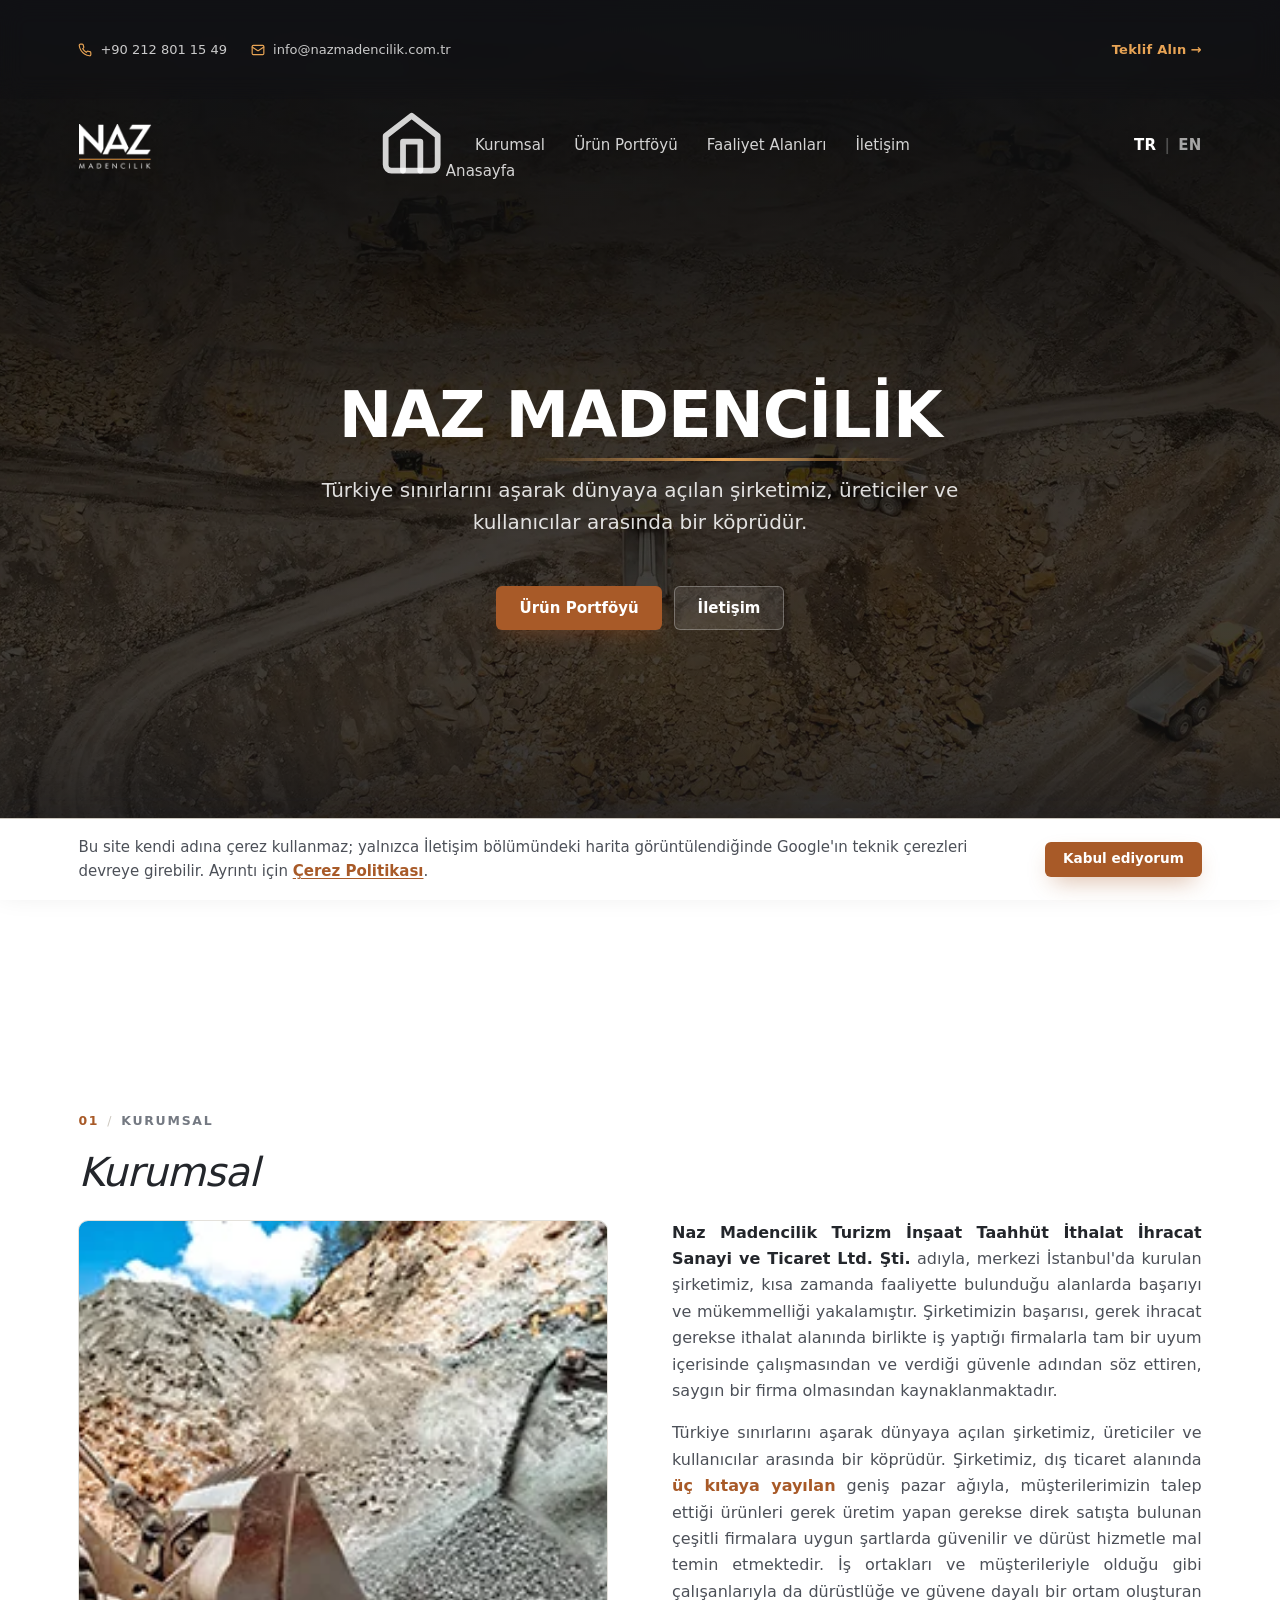
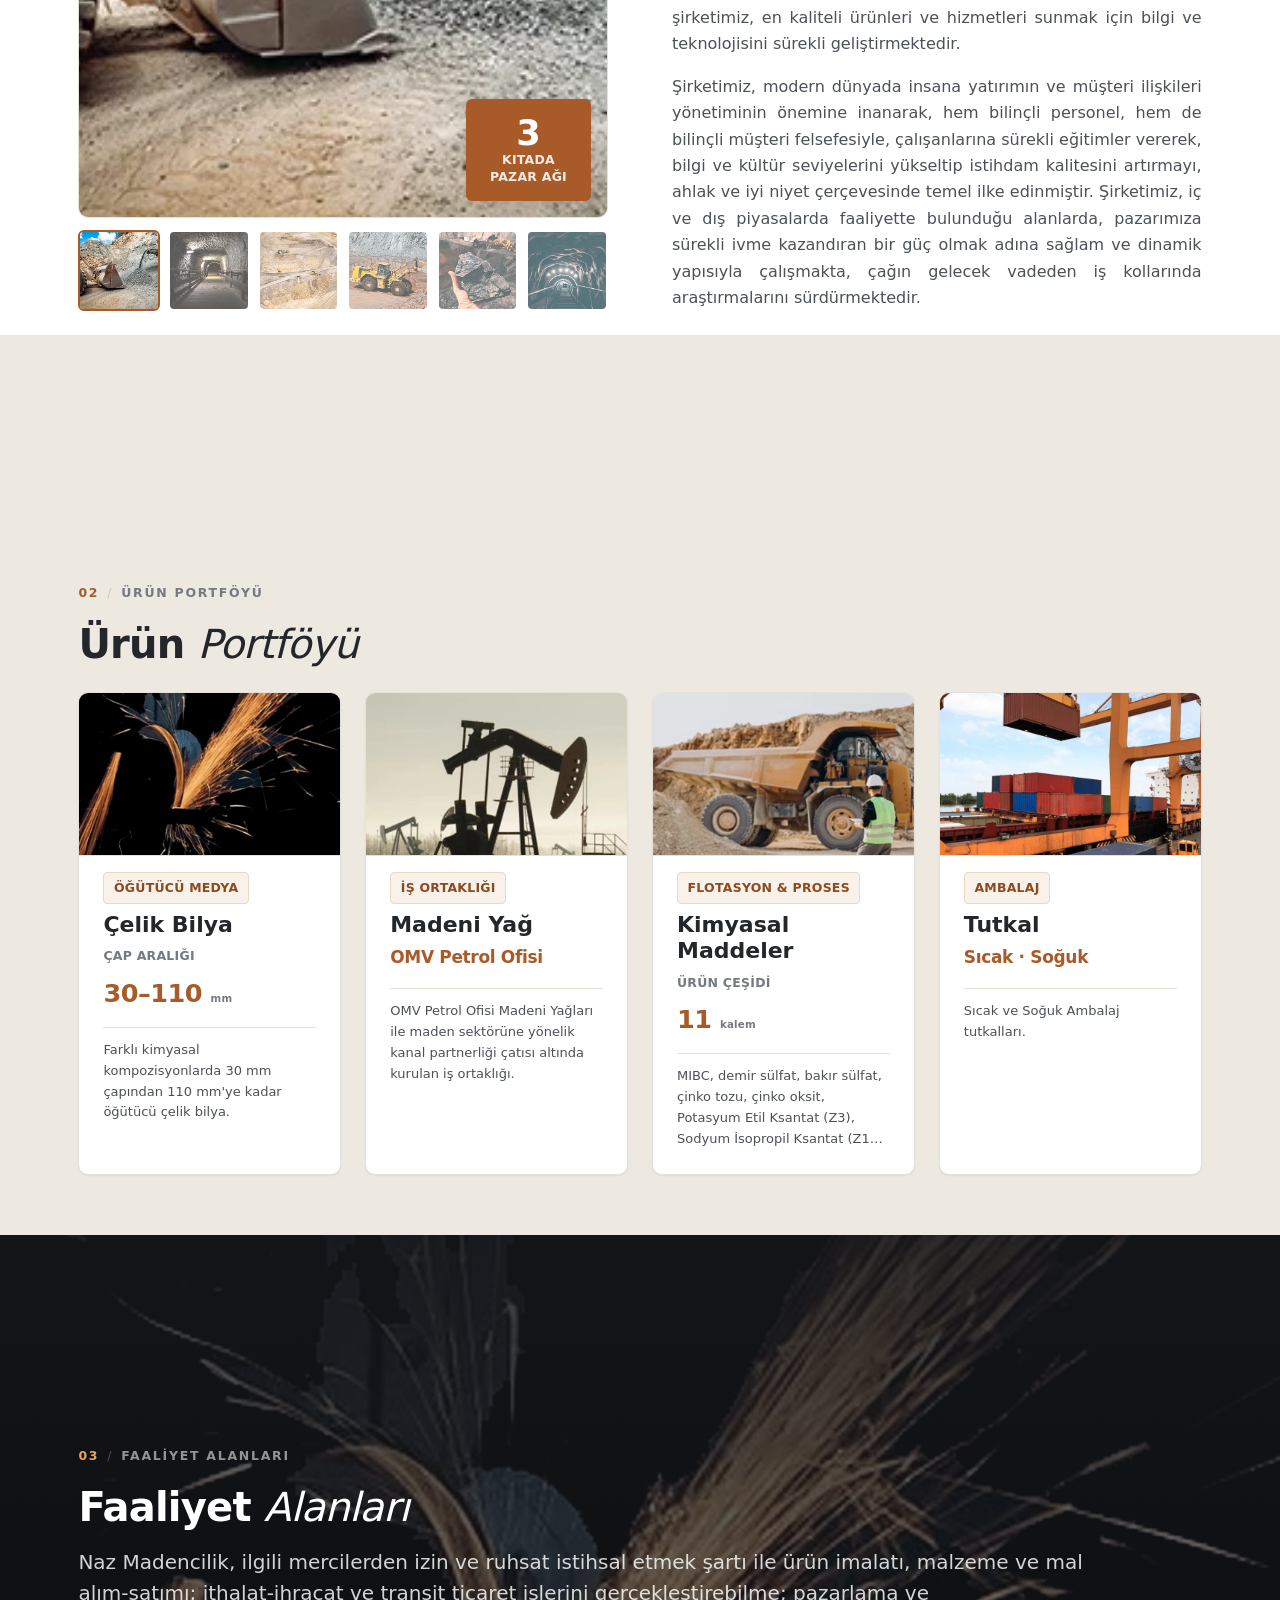
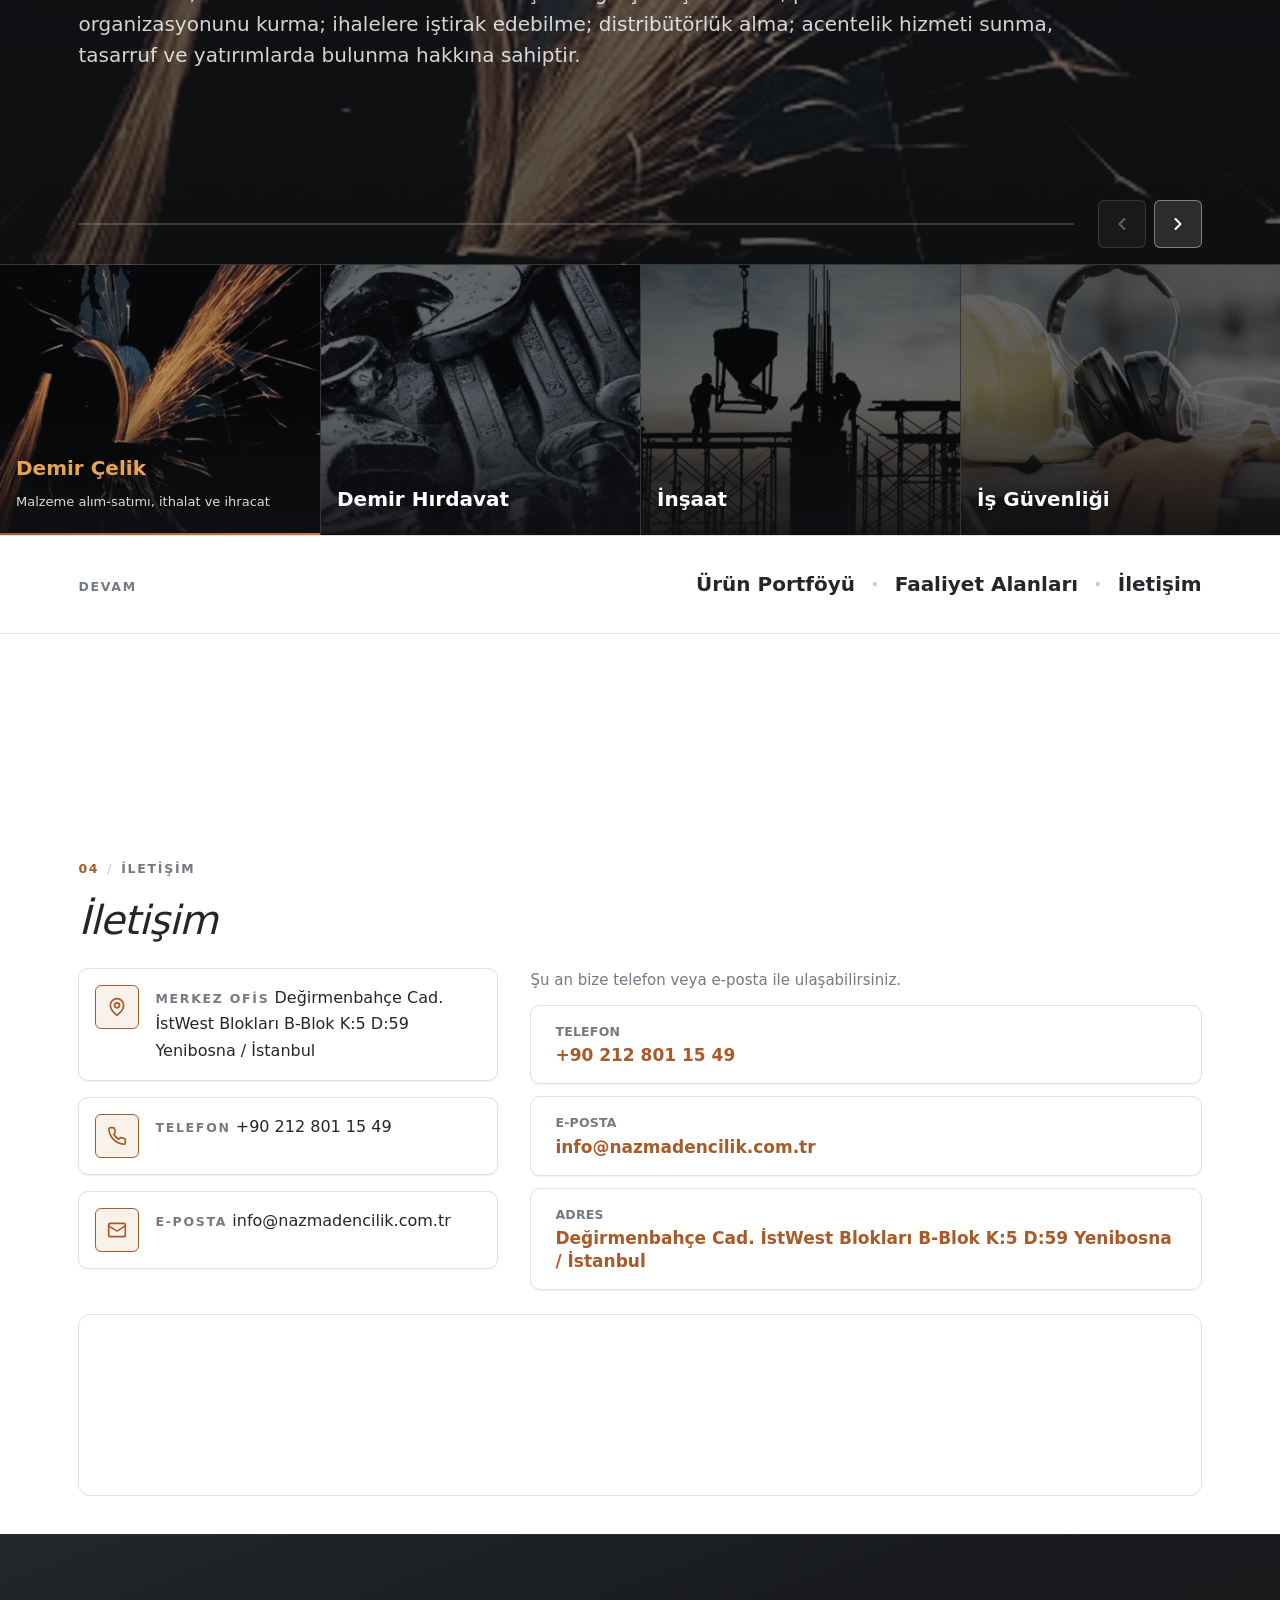
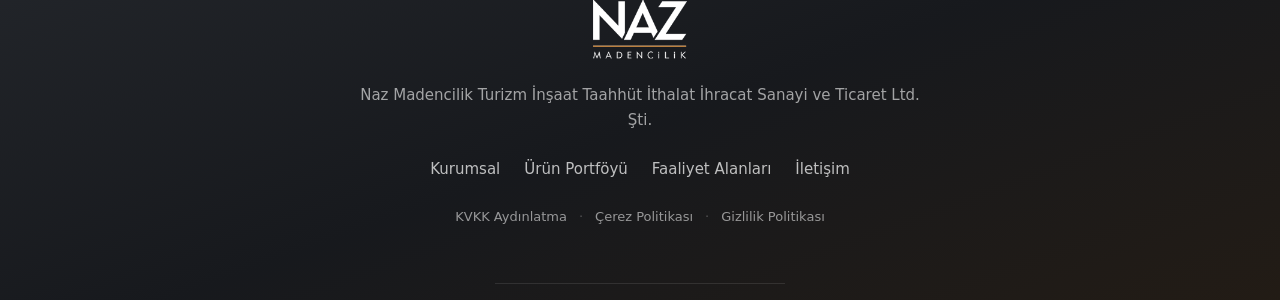
==== commit d568112c: "feat: add home icon to primary nav link Co-Authored-By: Claude Fable 5 <noreply@anthropic.com>  Clau" ====
--- a/index.html
+++ b/index.html
@@ -43,7 +43,7 @@
       </a>
       <nav class="nav" aria-label="Ana menü">
         <ul class="nav-list">
-          <li><a href="#anasayfa">Anasayfa</a></li>
+          <li><a href="#anasayfa"><svg class="nav-ico" viewBox="0 0 24 24" fill="none" stroke="currentColor" stroke-width="2" stroke-linecap="round" stroke-linejoin="round" aria-hidden="true"><path d="m3 10 9-7 9 7v10a2 2 0 0 1-2 2H5a2 2 0 0 1-2-2Z"/><path d="M9 22V12h6v10"/></svg>Anasayfa</a></li>
           <li><a href="#kurumsal">Kurumsal</a></li>
           <li><a href="#urunler">Ürün Portföyü</a></li>
           <li><a href="#faaliyet">Faaliyet Alanları</a></li>
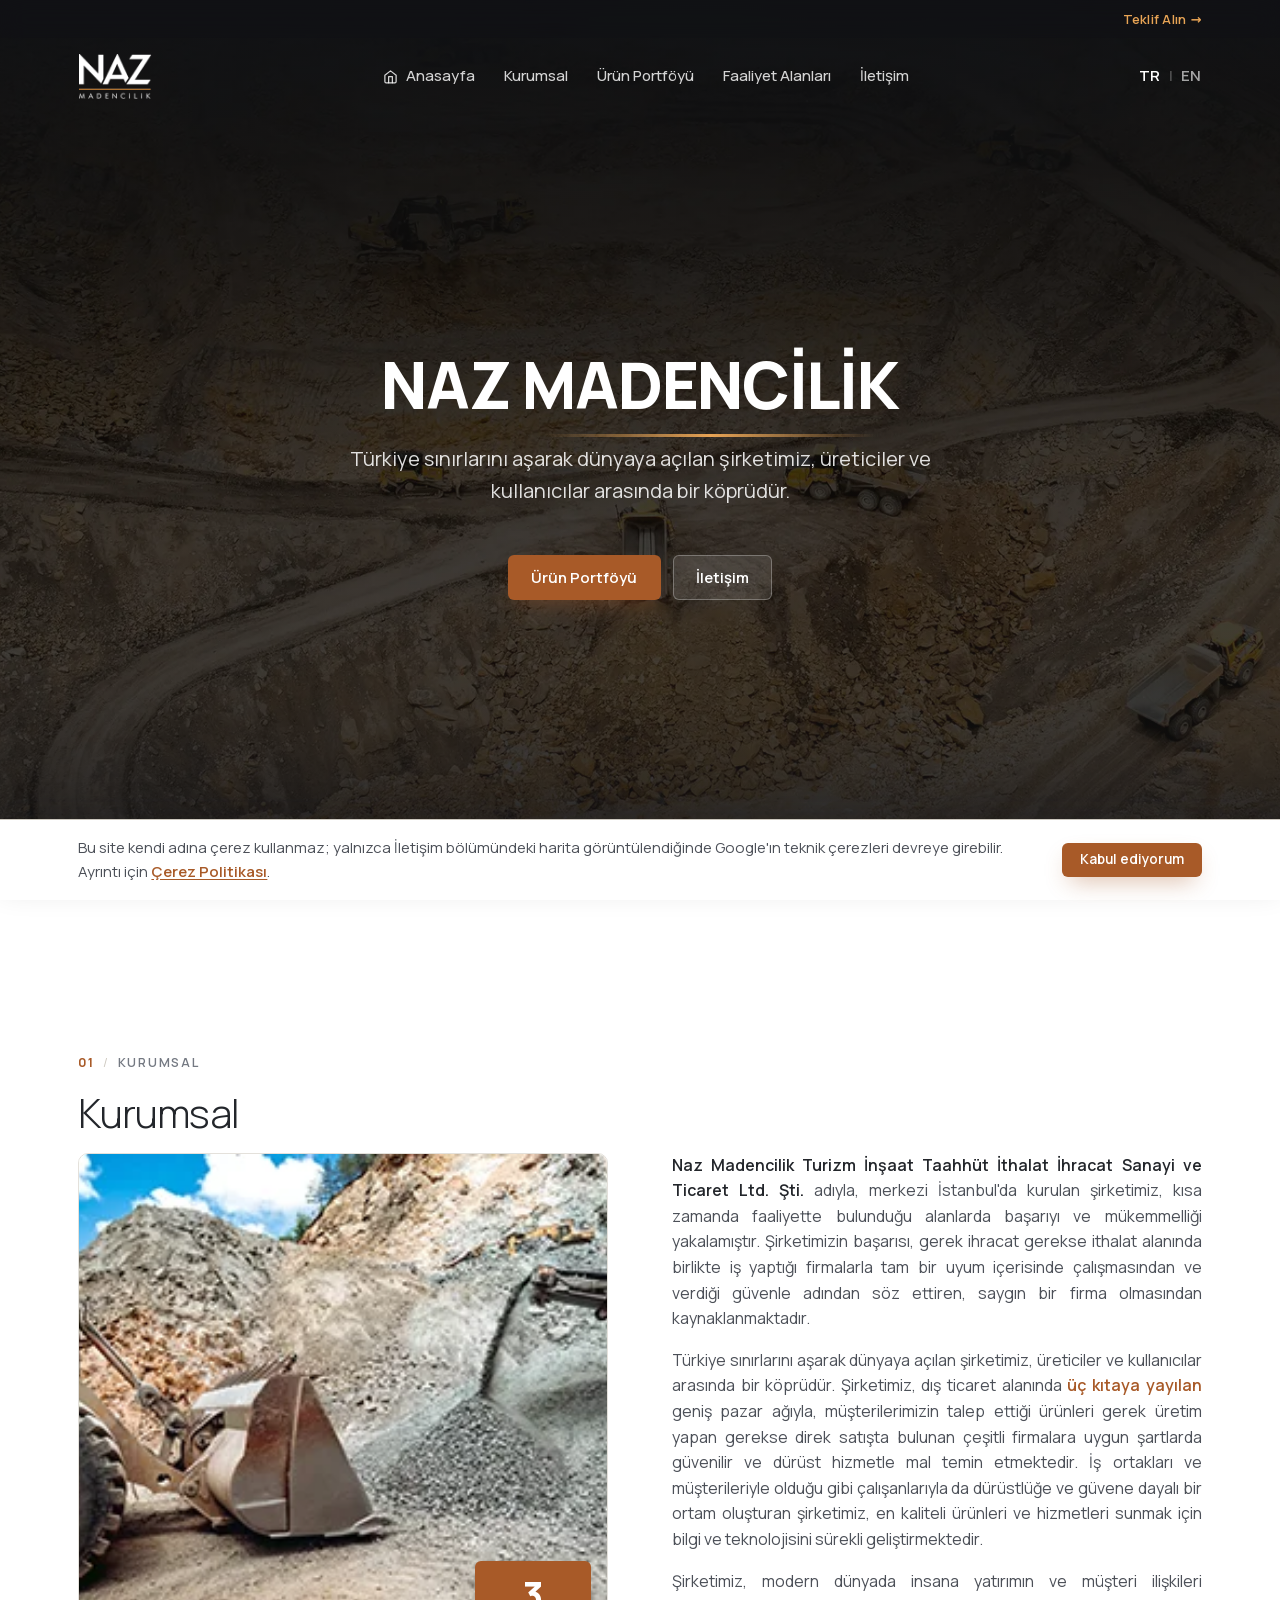
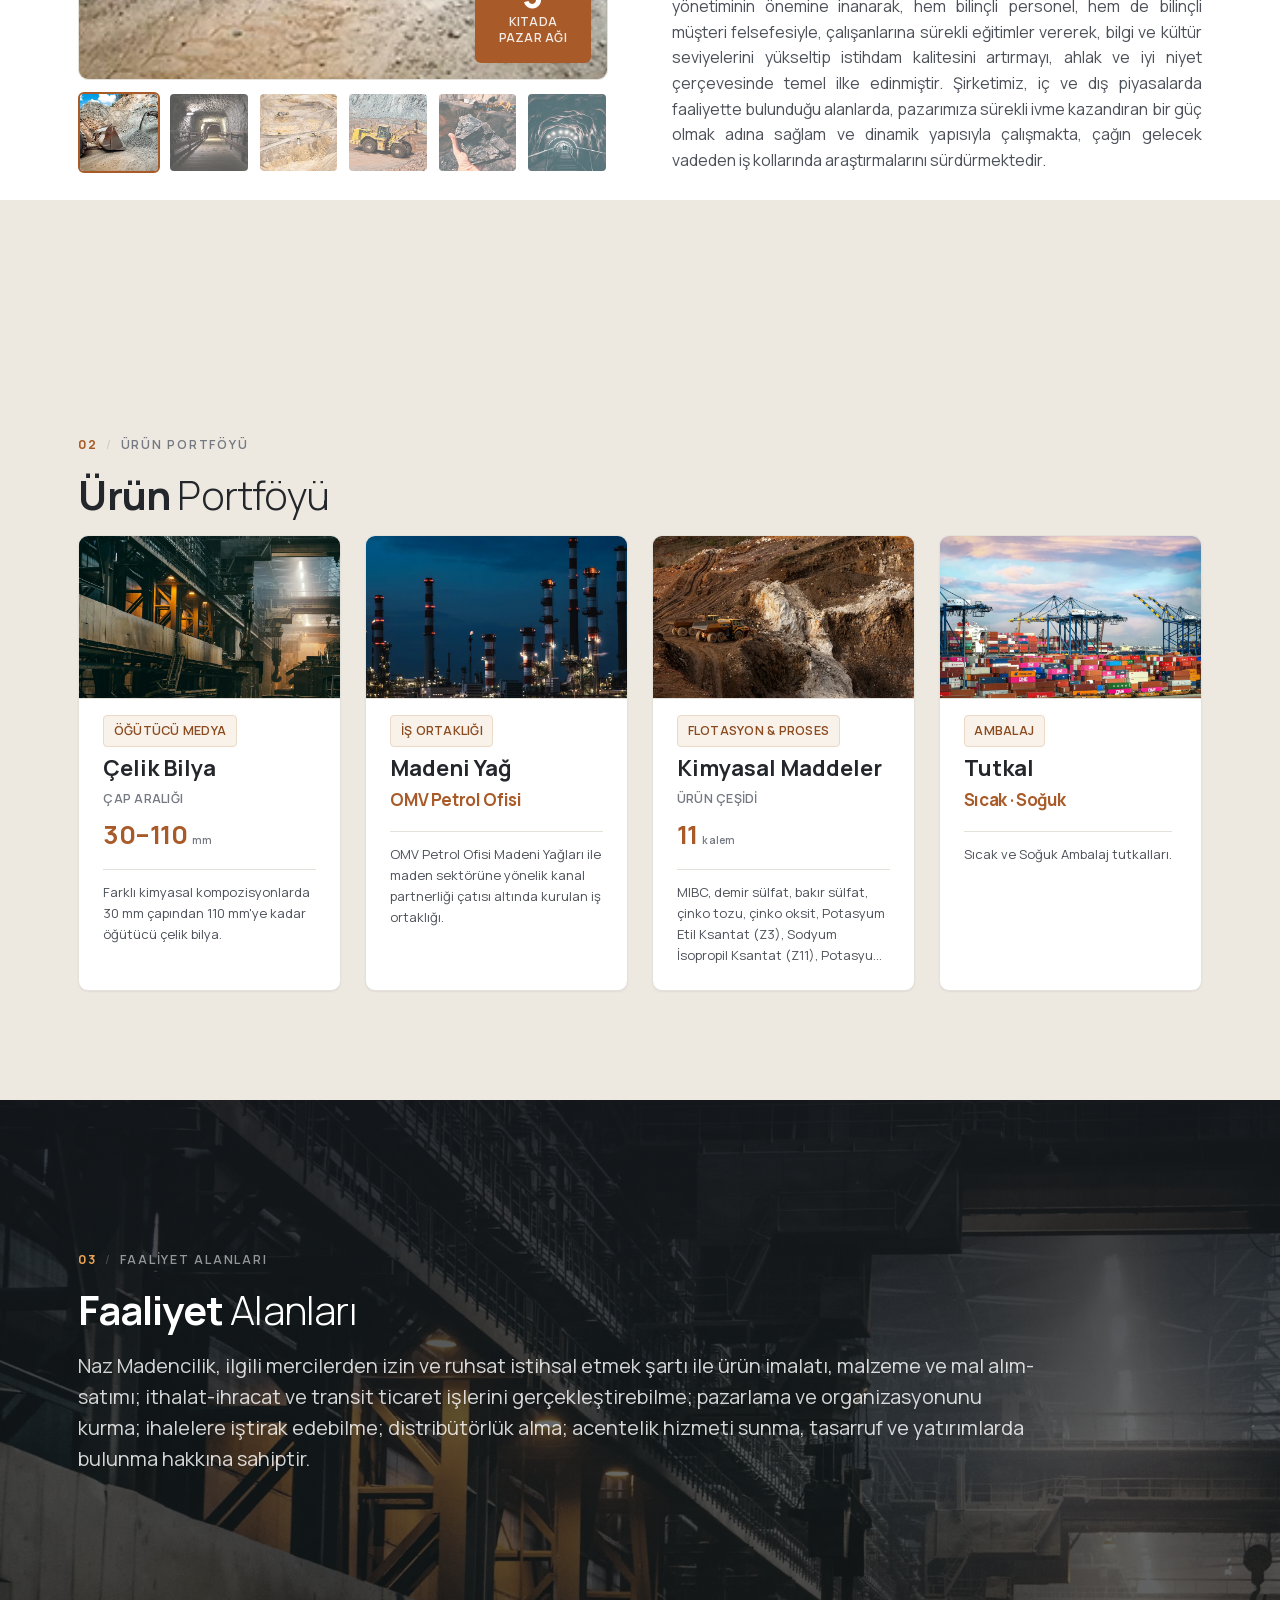
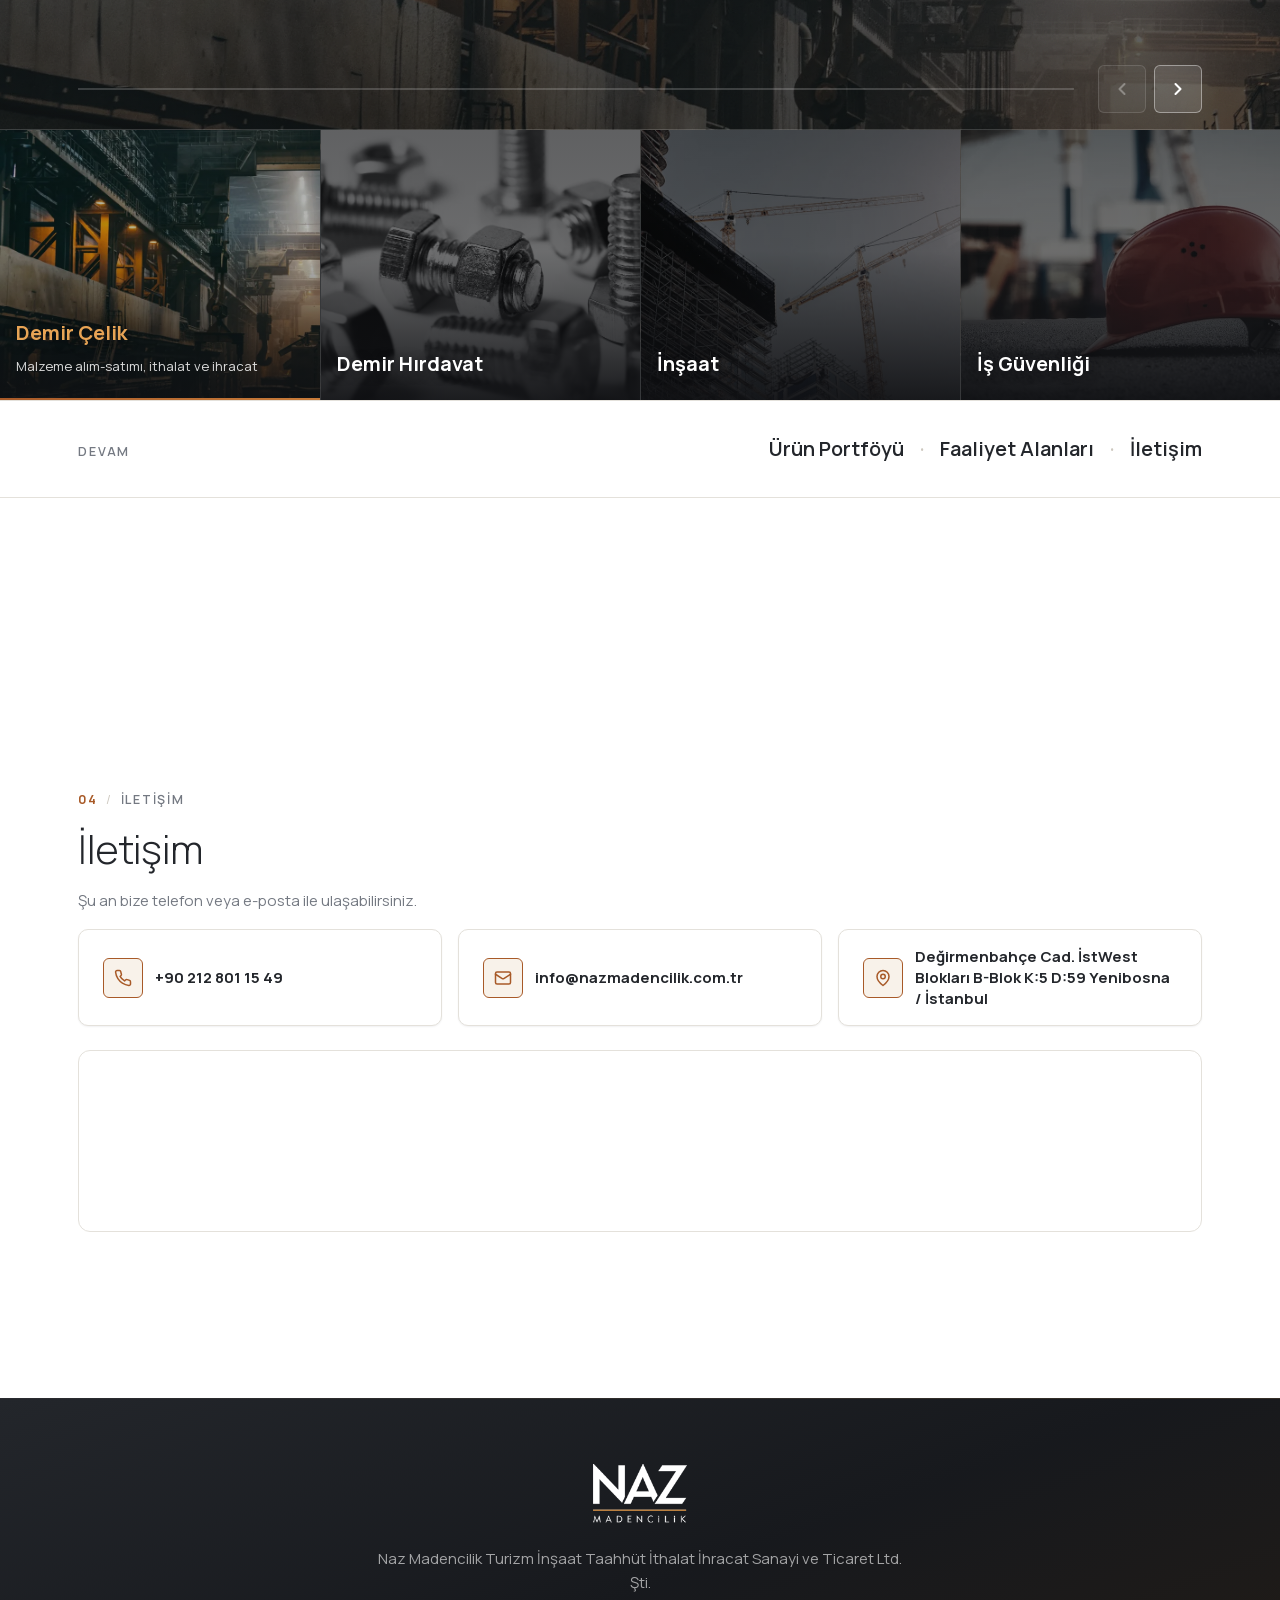
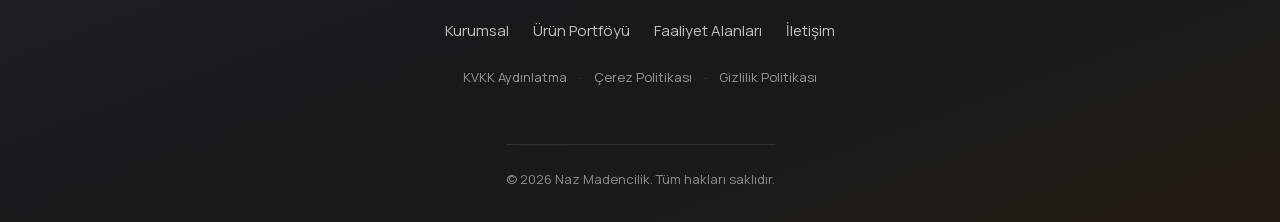
==== commit 07bf971c: "feat: adopt Manrope, dedupe contact info, add legal banner imagery Typeface (Gavia detection): body=" ====
--- a/index.html
+++ b/index.html
@@ -8,8 +8,8 @@
   <meta name="robots" content="noindex, nofollow">
   <meta name="theme-color" content="#17191D">
   <link rel="icon" href="favicon.ico">
-  <link rel="preload" href="assets/fonts/archivo-var-latin.woff2" as="font" type="font/woff2" crossorigin>
-  <link rel="preload" href="assets/fonts/archivo-var-latin-ext.woff2" as="font" type="font/woff2" crossorigin>
+  <link rel="preload" href="assets/fonts/manrope-var-latin.woff2" as="font" type="font/woff2" crossorigin>
+  <link rel="preload" href="assets/fonts/manrope-var-latin-ext.woff2" as="font" type="font/woff2" crossorigin>
   <link rel="stylesheet" href="assets/css/tokens.css">
   <link rel="stylesheet" href="assets/css/main.css">
 </head>
@@ -18,16 +18,6 @@
 
   <div class="topbar">
     <div class="container topbar-inner">
-      <div class="topbar-contact">
-        <a href="tel:+902128011549">
-          <svg viewBox="0 0 24 24" fill="none" stroke="currentColor" stroke-width="2" stroke-linecap="round" stroke-linejoin="round" aria-hidden="true"><path d="M22 16.92v3a2 2 0 0 1-2.18 2 19.79 19.79 0 0 1-8.63-3.07 19.5 19.5 0 0 1-6-6 19.79 19.79 0 0 1-3.07-8.67A2 2 0 0 1 4.11 2h3a2 2 0 0 1 2 1.72c.127.96.361 1.903.7 2.81a2 2 0 0 1-.45 2.11L8.09 9.91a16 16 0 0 0 6 6l1.27-1.27a2 2 0 0 1 2.11-.45c.907.339 1.85.573 2.81.7A2 2 0 0 1 22 16.92z"/></svg>
-          <span>+90 212 801 15 49</span>
-        </a>
-        <a class="topbar-mail" href="mailto:info@nazmadencilik.com.tr">
-          <svg viewBox="0 0 24 24" fill="none" stroke="currentColor" stroke-width="2" stroke-linecap="round" stroke-linejoin="round" aria-hidden="true"><rect x="2" y="4" width="20" height="16" rx="2"/><path d="m22 7-8.97 5.7a1.94 1.94 0 0 1-2.06 0L2 7"/></svg>
-          <span>info@nazmadencilik.com.tr</span>
-        </a>
-      </div>
       <div class="topbar-right">
         <a class="topbar-cta" href="#iletisim">Teklif Alın <span aria-hidden="true">→</span></a>
       </div>
@@ -269,78 +259,20 @@
           <p class="eyebrow"><span class="eyebrow-num">04</span><span class="eyebrow-sep" aria-hidden="true">/</span><span class="eyebrow-label">İletişim</span></p>
           <h2 class="section-title"><em>İletişim</em></h2>
         </div>
-        <div class="contact-grid">
-          <div class="contact-list stagger">
-            <a class="contact-item reveal" href="https://www.google.com/maps/search/?api=1&amp;query=%C4%B0stWest%20Bloklar%C4%B1%20B-Blok%20Yenibosna%20%C4%B0stanbul" target="_blank" rel="noopener">
-              <span class="contact-icon" aria-hidden="true"><svg viewBox="0 0 24 24" fill="none" stroke="currentColor" stroke-width="2" stroke-linecap="round" stroke-linejoin="round"><path d="M20 10c0 6-8 12-8 12s-8-6-8-12a8 8 0 0 1 16 0Z"/><circle cx="12" cy="10" r="3"/></svg></span>
-              <span>
-                <span class="contact-label">Merkez Ofis</span>
-                <span class="contact-value">Değirmenbahçe Cad. İstWest Blokları B-Blok K:5 D:59 Yenibosna / İstanbul</span>
-              </span>
-            </a>
-            <a class="contact-item reveal" href="tel:+902128011549">
-              <span class="contact-icon" aria-hidden="true"><svg viewBox="0 0 24 24" fill="none" stroke="currentColor" stroke-width="2" stroke-linecap="round" stroke-linejoin="round"><path d="M22 16.92v3a2 2 0 0 1-2.18 2 19.79 19.79 0 0 1-8.63-3.07 19.5 19.5 0 0 1-6-6 19.79 19.79 0 0 1-3.07-8.67A2 2 0 0 1 4.11 2h3a2 2 0 0 1 2 1.72c.127.96.361 1.903.7 2.81a2 2 0 0 1-.45 2.11L8.09 9.91a16 16 0 0 0 6 6l1.27-1.27a2 2 0 0 1 2.11-.45c.907.339 1.85.573 2.81.7A2 2 0 0 1 22 16.92z"/></svg></span>
-              <span>
-                <span class="contact-label">Telefon</span>
-                <span class="contact-value">+90 212 801 15 49</span>
-              </span>
-            </a>
-            <a class="contact-item reveal" href="mailto:info@nazmadencilik.com.tr">
-              <span class="contact-icon" aria-hidden="true"><svg viewBox="0 0 24 24" fill="none" stroke="currentColor" stroke-width="2" stroke-linecap="round" stroke-linejoin="round"><rect x="2" y="4" width="20" height="16" rx="2"/><path d="m22 7-8.97 5.7a1.94 1.94 0 0 1-2.06 0L2 7"/></svg></span>
-              <span>
-                <span class="contact-label">E-posta</span>
-                <span class="contact-value">info@nazmadencilik.com.tr</span>
-              </span>
-            </a>
-          </div>
-          <!-- FORM SERVİSİ BAĞLANINCA GERİ AÇILACAK (CLAUDE.md / Açık işler):
-          < TODO(form): action form servisine bağlanacak (Formspree vb.) — hesap açılınca
-               tek satır değişir. CLAUDE.md "Açık işler": form bağlanmadan CANLIYA ÇIKILMAZ. >
-          <form class="contact-form reveal" action="" method="POST">
-            <div class="form-field">
-              <label for="form-name">Ad Soyad</label>
-              <input class="input" id="form-name" name="name" type="text" autocomplete="name" required>
-            </div>
-            <div class="form-field">
-              <label for="form-email">E-posta</label>
-              <input class="input" id="form-email" name="email" type="email" autocomplete="email" required>
-            </div>
-            <div class="form-field">
-              <label for="form-phone">Telefon</label>
-              <input class="input" id="form-phone" name="phone" type="tel" autocomplete="tel">
-            </div>
-            <div class="form-field">
-              <label for="form-subject">Konu</label>
-              <input class="input" id="form-subject" name="subject" type="text">
-            </div>
-            <div class="form-field form-field--full">
-              <label for="form-message">Mesaj</label>
-              <textarea class="input" id="form-message" name="message" required></textarea>
-            </div>
-            <label class="form-check">
-              <input type="checkbox" name="kvkk-consent" required>
-              <span><a href="kvkk.html">KVKK Aydınlatma Metni</a>'ni okudum, kişisel verilerimin bu metin kapsamında işlenmesini kabul ediyorum.</span>
-            </label>
-            <div class="form-actions">
-              <button class="btn btn--primary" type="submit">Gönder</button>
-            </div>
-          </form>
-          -->
-          <div class="reach-block reveal">
-            <p class="reach-note">Şu an bize telefon veya e-posta ile ulaşabilirsiniz.</p>
-            <a class="reach-link" href="tel:+902128011549">
-              <span class="reach-label">Telefon</span>
-              <span class="reach-value">+90 212 801 15 49</span>
-            </a>
-            <a class="reach-link" href="mailto:info@nazmadencilik.com.tr">
-              <span class="reach-label">E-posta</span>
-              <span class="reach-value">info@nazmadencilik.com.tr</span>
-            </a>
-            <a class="reach-link" href="https://www.google.com/maps/search/?api=1&amp;query=%C4%B0stWest%20Bloklar%C4%B1%20B-Blok%20Yenibosna%20%C4%B0stanbul" target="_blank" rel="noopener">
-              <span class="reach-label">Adres</span>
-              <span class="reach-value">Değirmenbahçe Cad. İstWest Blokları B-Blok K:5 D:59 Yenibosna / İstanbul</span>
-            </a>
-          </div>
+        <div class="reach-block reveal">
+          <p class="reach-note">Şu an bize telefon veya e-posta ile ulaşabilirsiniz.</p>
+          <a class="reach-link" href="tel:+902128011549" aria-label="Telefon: +90 212 801 15 49">
+            <span class="reach-ico" aria-hidden="true"><svg viewBox="0 0 24 24" fill="none" stroke="currentColor" stroke-width="2" stroke-linecap="round" stroke-linejoin="round" aria-hidden="true"><path d="M22 16.92v3a2 2 0 0 1-2.18 2 19.79 19.79 0 0 1-8.63-3.07 19.5 19.5 0 0 1-6-6 19.79 19.79 0 0 1-3.07-8.67A2 2 0 0 1 4.11 2h3a2 2 0 0 1 2 1.72c.127.96.361 1.903.7 2.81a2 2 0 0 1-.45 2.11L8.09 9.91a16 16 0 0 0 6 6l1.27-1.27a2 2 0 0 1 2.11-.45c.907.339 1.85.573 2.81.7A2 2 0 0 1 22 16.92z"/></svg></span>
+            <span class="reach-value">+90 212 801 15 49</span>
+          </a>
+          <a class="reach-link" href="mailto:info@nazmadencilik.com.tr" aria-label="E-posta: info@nazmadencilik.com.tr">
+            <span class="reach-ico" aria-hidden="true"><svg viewBox="0 0 24 24" fill="none" stroke="currentColor" stroke-width="2" stroke-linecap="round" stroke-linejoin="round" aria-hidden="true"><rect x="2" y="4" width="20" height="16" rx="2"/><path d="m22 7-8.97 5.7a1.94 1.94 0 0 1-2.06 0L2 7"/></svg></span>
+            <span class="reach-value">info@nazmadencilik.com.tr</span>
+          </a>
+          <a class="reach-link" href="https://www.google.com/maps/search/?api=1&amp;query=%C4%B0stWest%20Bloklar%C4%B1%20B-Blok%20Yenibosna%20%C4%B0stanbul" target="_blank" rel="noopener" aria-label="Adres: Değirmenbahçe Cad. İstWest Blokları B-Blok K:5 D:59 Yenibosna / İstanbul — haritada aç">
+            <span class="reach-ico" aria-hidden="true"><svg viewBox="0 0 24 24" fill="none" stroke="currentColor" stroke-width="2" stroke-linecap="round" stroke-linejoin="round" aria-hidden="true"><path d="M20 10c0 6-8 12-8 12s-8-6-8-12a8 8 0 0 1 16 0Z"/><circle cx="12" cy="10" r="3"/></svg></span>
+            <span class="reach-value">Değirmenbahçe Cad. İstWest Blokları B-Blok K:5 D:59 Yenibosna / İstanbul</span>
+          </a>
         </div>
         <div class="map-frame reveal">
           <iframe src="https://www.google.com/maps/embed?pb=!1m18!1m12!1m3!1d3010.705289174937!2d28.81324251541415!3d41.00982327930059!2m3!1f0!2f0!3f0!3m2!1i1024!2i768!4f13.1!3m3!1m2!1s0x14caa4873f7c17a5%3A0xe887685eb757e1d1!2zxLBzdFdlc3Q!5e0!3m2!1str!2str!4v1641812508233!5m2!1str!2str" title="Naz Madencilik merkez ofis konumu — Google Haritalar" loading="lazy" referrerpolicy="no-referrer-when-downgrade" allowfullscreen></iframe>
--- a/assets/css/tokens.css
+++ b/assets/css/tokens.css
@@ -11,51 +11,29 @@
    cyan rolü): eyebrow noktası, hero accent çizgisi, koyu zemin üstü parıltı.
    ========================================================================== */
 
-/* --- Archivo (self-host, değişken: wght 100–900 · wdth 62–125) ------------
-   Tek aile: normal + gerçek italik kesim (R4). Display sesi ağırlıkla (800)
-   kurulur; genişlik her yerde %100 (--stretch-* token'ları).
-   latin + latin-ext (Türkçe ğşİı glifleri latin-ext'te). */
+/* --- Manrope (self-host, değişken wght 200–800) ---------------------------
+   R21 (Gavia font tespiti): gövde/display = Manrope (Google Fonts, SIL OFL —
+   açık lisans, self-host serbest; Türkçe glifler latin-ext'te). Gavia'nın
+   display fontu Queulat (Latinotype) TİCARİDİR — lisanssız self-host
+   YAPILMADI; en yakın açık alternatif önerisi: Zilla Slab (OFL).
+   Manrope'un italik kesimi yoktur → başlık vurgusu italik yerine hafif
+   ağırlık kontrastıyla kurulur (--fw-light). */
 @font-face {
-  font-family: "Archivo";
+  font-family: "Manrope";
   font-style: normal;
-  font-weight: 100 900;
-  font-stretch: 62% 125%;
+  font-weight: 200 800;
   font-display: swap;
-  src: url("../fonts/archivo-var-latin-ext.woff2") format("woff2");
+  src: url("../fonts/manrope-var-latin-ext.woff2") format("woff2");
   unicode-range: U+0100-02BA, U+02BD-02C5, U+02C7-02CC, U+02CE-02D7, U+02DD-02FF,
     U+0304, U+0308, U+0329, U+1D00-1DBF, U+1E00-1E9F, U+1EF2-1EFF, U+2020,
     U+20A0-20AB, U+20AD-20C0, U+2113, U+2C60-2C7F, U+A720-A7FF;
 }
 @font-face {
-  font-family: "Archivo";
+  font-family: "Manrope";
   font-style: normal;
-  font-weight: 100 900;
-  font-stretch: 62% 125%;
+  font-weight: 200 800;
   font-display: swap;
-  src: url("../fonts/archivo-var-latin.woff2") format("woff2");
-  unicode-range: U+0000-00FF, U+0131, U+0152-0153, U+02BB-02BC, U+02C6, U+02DA,
-    U+02DC, U+0304, U+0308, U+0329, U+2000-206F, U+20AC, U+2122, U+2191, U+2193,
-    U+2212, U+2215, U+FEFF, U+FFFD;
-}
-/* Gerçek italik kesim (R4: sentetik eğik yerine) — başlık vurguları için */
-@font-face {
-  font-family: "Archivo";
-  font-style: italic;
-  font-weight: 100 900;
-  font-stretch: 62% 125%;
-  font-display: swap;
-  src: url("../fonts/archivo-italic-var-latin-ext.woff2") format("woff2");
-  unicode-range: U+0100-02BA, U+02BD-02C5, U+02C7-02CC, U+02CE-02D7, U+02DD-02FF,
-    U+0304, U+0308, U+0329, U+1D00-1DBF, U+1E00-1E9F, U+1EF2-1EFF, U+2020,
-    U+20A0-20AB, U+20AD-20C0, U+2113, U+2C60-2C7F, U+A720-A7FF;
-}
-@font-face {
-  font-family: "Archivo";
-  font-style: italic;
-  font-weight: 100 900;
-  font-stretch: 62% 125%;
-  font-display: swap;
-  src: url("../fonts/archivo-italic-var-latin.woff2") format("woff2");
+  src: url("../fonts/manrope-var-latin.woff2") format("woff2");
   unicode-range: U+0000-00FF, U+0131, U+0152-0153, U+02BB-02BC, U+02C6, U+02DA,
     U+02DC, U+0304, U+0308, U+0329, U+2000-206F, U+20AC, U+2122, U+2191, U+2193,
     U+2212, U+2215, U+FEFF, U+FFFD;
@@ -135,9 +113,9 @@
                   #241C14 100%);
 
   /* --- Tipografi ----------------------------------------------------------
-     Tek aile: Archivo (değişken). Display sesi = expanded genişlik. */
-  --font-display: "Archivo", system-ui, -apple-system, "Segoe UI", sans-serif;
-  --font-body:    "Archivo", system-ui, -apple-system, "Segoe UI", sans-serif;
+     Tek aile: Manrope (değişken; Gavia gövde fontu, OFL). */
+  --font-display: "Manrope", system-ui, -apple-system, "Segoe UI", sans-serif;
+  --font-body:    "Manrope", system-ui, -apple-system, "Segoe UI", sans-serif;
   --stretch-display: 100%;   /* R4: geniş kesim kapatıldı (kullanıcı geri
                                 bildirimi — "yayılmış" durdu); ayar tek nokta */
   --stretch-body:    100%;
@@ -155,9 +133,10 @@
 
   --lh-tight:   1.08;
   --lh-snug:    1.2;
-  --lh-body:    1.65;
+  --lh-body:    1.6;   /* R21: Manrope x-yüksekliği büyük — 1.65 gevşek kalıyordu */
   --measure:    80ch;         /* satır genişliği hedefi (R2-2: 78–82ch bandına genişletildi) */
 
+  --fw-light:   300;   /* R21: italik yerine başlık vurgusu (Manrope'ta italik yok) */
   --fw-regular: 400;
   --fw-medium:  500;
   --fw-semi:    600;
--- a/assets/css/main.css
+++ b/assets/css/main.css
@@ -113,7 +113,7 @@
   padding-top: calc(var(--topbar-h) + var(--header-h) + var(--space-6));
   padding-bottom: var(--space-5);
 }
-.section--screen .section-head { margin-bottom: var(--space-5); }
+.section--screen .section-head { margin-bottom: var(--space-4); }
 /* Bölüm geçişleri KESKİN: beyaz/taş alternansı düz zeminlerle, yumuşatma yok */
 .section--white { background: var(--surface); }
 .section--tint,
@@ -166,10 +166,10 @@
 .eyebrow--on-dark .eyebrow-label { color: rgba(255, 255, 255, 0.55); }
 
 .section-title { font-size: var(--fs-h2); letter-spacing: var(--tracking-tight); text-wrap: balance; }
-/* Başlık vurgusu (R2-b): tek kelime italik + normal ağırlık/genişlik kontrastı */
+/* Başlık vurgusu (R21): Manrope'ta italik kesim yok — vurgu hafif ağırlıkla */
 .section-title em {
-  font-style: italic;
-  font-weight: var(--fw-regular);
+  font-style: normal;
+  font-weight: var(--fw-light);
   font-stretch: var(--stretch-body);
 }
 .section-lead {
@@ -244,18 +244,10 @@
   .topbar { background: rgba(16, 17, 20, 0.72); }
 }
 .topbar-inner {
-  display: flex; align-items: center; justify-content: space-between;
+  display: flex; align-items: center; justify-content: flex-end;
   gap: var(--space-5);
   min-height: var(--topbar-h);
 }
-.topbar-contact { display: flex; align-items: center; gap: var(--space-5); }
-.topbar-contact a {
-  display: inline-flex; align-items: center; gap: var(--space-2);
-  color: rgba(255, 255, 255, 0.78);
-  transition: color var(--dur) var(--ease);
-}
-.topbar-contact a:hover { color: var(--amber); }
-.topbar-contact svg { width: 14px; height: 14px; flex: none; color: var(--amber); }
 .topbar-right { display: flex; align-items: center; gap: var(--space-5); }
 /* İnce metin-link CTA (dolgu buton değil): bakır, ok, hover'da altı çizgi */
 .topbar-cta {
@@ -336,10 +328,16 @@
   transition: color var(--dur) var(--ease), background-color var(--dur) var(--ease);
 }
 .nav-list a:hover { color: #fff; background: rgba(255, 255, 255, 0.12); }
+/* Anasayfa öğesindeki home ikonu — metinle aynı renk akışı */
+.nav-list a { display: inline-flex; align-items: center; gap: var(--space-2); }
+.nav-ico { width: 15px; height: 15px; flex: none; }
 .site-header.is-stuck.theme-light .nav-list a { color: var(--ink-soft); }
 .site-header.is-stuck.theme-light .nav-list a:hover { color: var(--brand); background: var(--brand-wash); }
 .site-header.is-stuck.theme-dark .nav-list a { color: rgba(255, 255, 255, 0.85); }
 .site-header.is-stuck.theme-dark .nav-list a:hover { color: #fff; background: rgba(255, 255, 255, 0.12); }
+/* Anasayfa öğesindeki home ikonu — metinle aynı renk akışı */
+.nav-list a { display: inline-flex; align-items: center; gap: var(--space-2); }
+.nav-ico { width: 15px; height: 15px; flex: none; }
 
 .header-cta { display: flex; align-items: center; gap: var(--space-4); }
 /* Dil seçeneği header'da (desil lang-switcher deseni, konum değişti):
@@ -709,7 +707,7 @@
   content: ""; position: absolute; inset: 0; z-index: -1; pointer-events: none;
   background-image: url("data:image/svg+xml,%3Csvg xmlns='http://www.w3.org/2000/svg' width='160' height='160'%3E%3Cfilter id='n'%3E%3CfeTurbulence type='fractalNoise' baseFrequency='0.9' numOctaves='2' stitchTiles='stitch'/%3E%3C/filter%3E%3Crect width='160' height='160' filter='url(%23n)' opacity='0.55'/%3E%3C/svg%3E");
   background-size: 160px 160px;
-  opacity: 0.16;
+  opacity: 0.10; /* R20: gerçek 1920px fotoğraflarla grain hafifledi */
   mix-blend-mode: overlay;
 }
 .axes-stage .section-head { margin-bottom: var(--space-6); }
@@ -854,54 +852,16 @@
    İLETİŞİM (R6: açık zemin — Faaliyet koyulaşınca alternans yeniden dengelendi)
    bilgi kartları + form + harita
    ========================================================================== */
-.contact-grid {
-  display: grid;
-  grid-template-columns: minmax(280px, 420px) minmax(0, 1fr);
-  gap: var(--space-6);
-  align-items: start;
-}
-.contact-list { display: grid; gap: var(--space-4); }
-.contact-item {
-  display: flex; align-items: flex-start; gap: var(--space-4);
-  padding: var(--space-4);
-  border: 1px solid var(--line);
-  border-radius: var(--radius-md);
-  background: var(--surface);
-  box-shadow: var(--shadow-xs);
-  transition: border-color var(--dur) var(--ease),
-              box-shadow var(--dur) var(--ease),
-              transform var(--dur) var(--ease);
-}
-.contact-item:hover {
-  border-color: var(--brand);
-  box-shadow: var(--shadow-sm);
-  transform: translateY(-2px);
-}
-.contact-icon { /* ince bakır çerçeveli ikon kutusu */
-  flex: none; width: 44px; height: 44px;
-  display: grid; place-items: center;
-  border: 1px solid var(--brand);
-  border-radius: var(--radius-sm);
-  color: var(--brand);
-  background: var(--brand-wash);
-}
-.contact-icon svg { width: 20px; height: 20px; }
-.contact-label {
-  font-size: var(--fs-eyebrow);
-  font-weight: var(--fw-semi);
-  letter-spacing: var(--tracking-eyebrow);
-  text-transform: uppercase;
-  color: var(--ink-muted);
-}
-.contact-value { margin-top: var(--space-1); color: var(--ink); font-weight: var(--fw-medium); line-height: 1.5; }
 
 /* R19: form servisi bağlanana dek form yayında değil — yerine belirgin
    "Bize Ulaşın" bloğu (büyük tıklanabilir tel/e-posta/adres). Form stilleri
    servis bağlanınca geri açılacak markup için korunur. */
-.reach-block { display: grid; gap: var(--space-3); align-content: start; }
-.reach-note { font-size: var(--fs-sm); color: var(--ink-muted); }
+/* R21: tekilleştirme — iletişim bilgileri SADECE burada; ikon + değer
+   (görsel etiket yok; erişilebilirlik aria-label ile). 3'lü yatay set. */
+.reach-block { display: grid; grid-template-columns: repeat(3, 1fr); gap: var(--space-4); }
+.reach-note { grid-column: 1 / -1; font-size: var(--fs-sm); color: var(--ink-muted); }
 .reach-link {
-  display: grid; gap: 2px;
+  display: flex; align-items: center; gap: var(--space-3);
   padding: var(--space-4) var(--space-5);
   background: var(--surface);
   border: 1px solid var(--line);
@@ -912,17 +872,21 @@
               transform var(--dur) var(--ease);
 }
 .reach-link:hover { border-color: var(--brand); box-shadow: var(--shadow-sm); transform: translateY(-2px); }
-.reach-label {
-  font-size: var(--fs-eyebrow); font-weight: var(--fw-semi);
-  letter-spacing: var(--tracking-label); text-transform: uppercase;
-  color: var(--ink-muted);
-}
+.reach-ico {
+  flex: none; width: 40px; height: 40px;
+  display: grid; place-items: center;
+  border: 1px solid var(--brand);
+  border-radius: var(--radius-sm);
+  color: var(--brand);
+  background: var(--brand-wash);
+}
+.reach-ico svg { width: 18px; height: 18px; }
 .reach-value {
   font-family: var(--font-display);
   font-weight: var(--fw-bold);
-  font-size: var(--fs-h4);
-  color: var(--brand);
-  line-height: 1.35;
+  font-size: var(--fs-sm);
+  color: var(--ink);
+  line-height: 1.4;
   overflow-wrap: anywhere;
 }
 
@@ -1025,7 +989,11 @@
    hero ile aynı keskin 3px bakır kesimle biter. */
 .page-head {
   position: relative;
-  background: var(--brand-deep);
+  background-color: var(--brand-deep);
+  /* R21: fotoğraflı banner — okunurluk overlay token'ı üstte */
+  background-image: var(--grad-stage-overlay), url("../img/hero/quarry-aerial.webp");
+  background-size: cover;
+  background-position: center;
   color: #fff;
   padding-block: calc(var(--topbar-h) + var(--header-h) + var(--space-7)) var(--space-7);
 }
@@ -1051,17 +1019,6 @@
 }
 .legal-body strong { color: var(--ink); }
 .legal-body a { color: var(--brand); font-weight: var(--fw-semi); text-decoration: underline; text-underline-offset: 2px; }
-/* R19: taslak uyarı bloğu — yasal sayfaların başında görünür bilgilendirme */
-.legal-warn {
-  margin-bottom: var(--space-6);
-  padding: var(--space-4) var(--space-5);
-  background: var(--danger-soft);
-  border: 1px dashed var(--danger);
-  border-radius: var(--radius-sm);
-  color: var(--danger-deep);
-  font-size: var(--fs-sm);
-  font-weight: var(--fw-semi);
-}
 
 /* ==========================================================================
    LIGHTBOX (R14) — galeri görseline tıklayınca tam ekran açılır;
@@ -1142,7 +1099,7 @@
   .case-grid { grid-template-columns: repeat(2, 1fr); }
 }
 @media (max-width: 1024px) {
-  .contact-grid { grid-template-columns: 1fr; gap: var(--space-7); }
+  .reach-block { grid-template-columns: 1fr; }
 }
 
 @media (max-width: 900px) {
@@ -1157,8 +1114,6 @@
 
   /* Topbar mobil: sıkı tek satır */
   .topbar { font-size: 0.75rem; }
-  .topbar-contact { gap: var(--space-4); }
-  .topbar-right { gap: var(--space-3); }
 
   /* Açılır mobil menü — header topbar altından başlarken panel de onu izler */
   .nav.is-open {
@@ -1187,7 +1142,6 @@
   .hero-actions .btn { flex: 1 1 auto; }
   .brand { width: 64px; height: 40px; }
   .axes-track { grid-auto-columns: 80%; }
-  .topbar-mail { display: none; } /* dar ekranda tel + Teklif Alın sığar */
   .contact-form { grid-template-columns: 1fr; }
   .case-grid { grid-template-columns: 1fr; }
   /* Dar ekranda band dikeye döner */
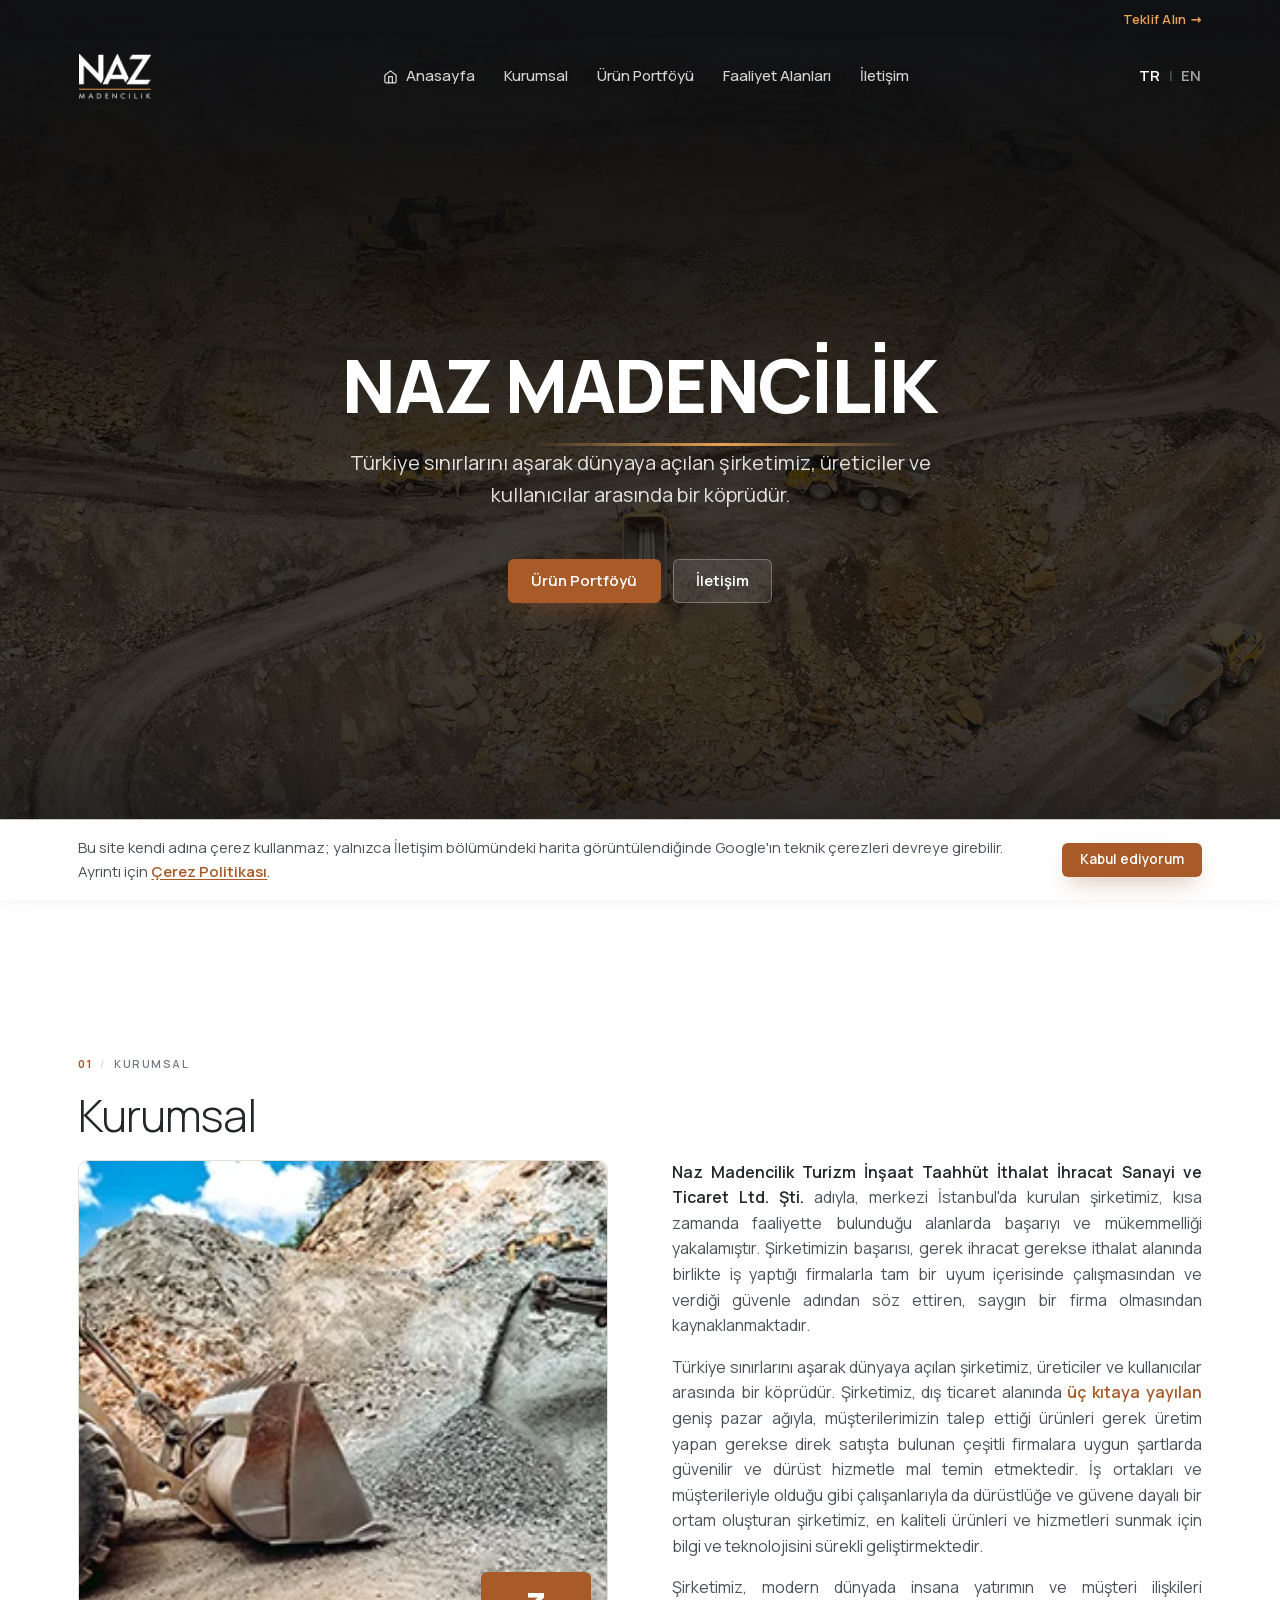
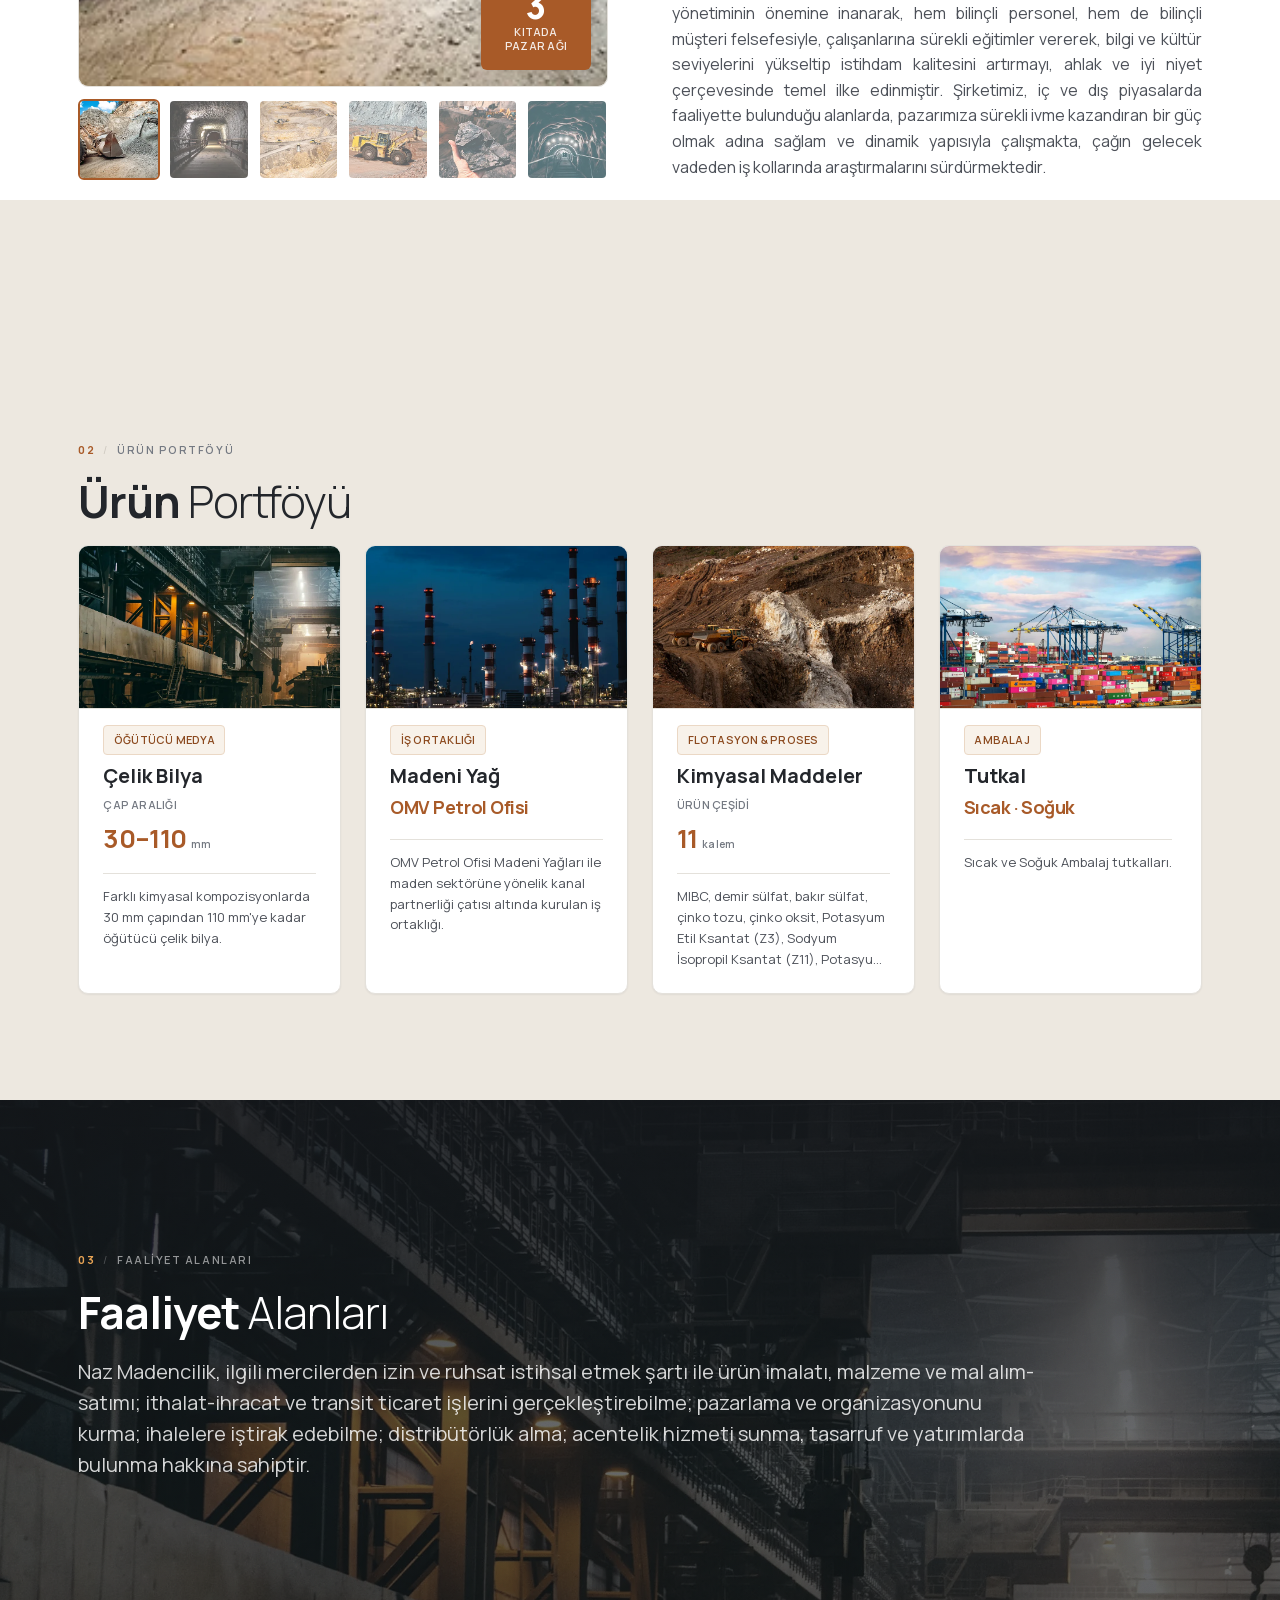
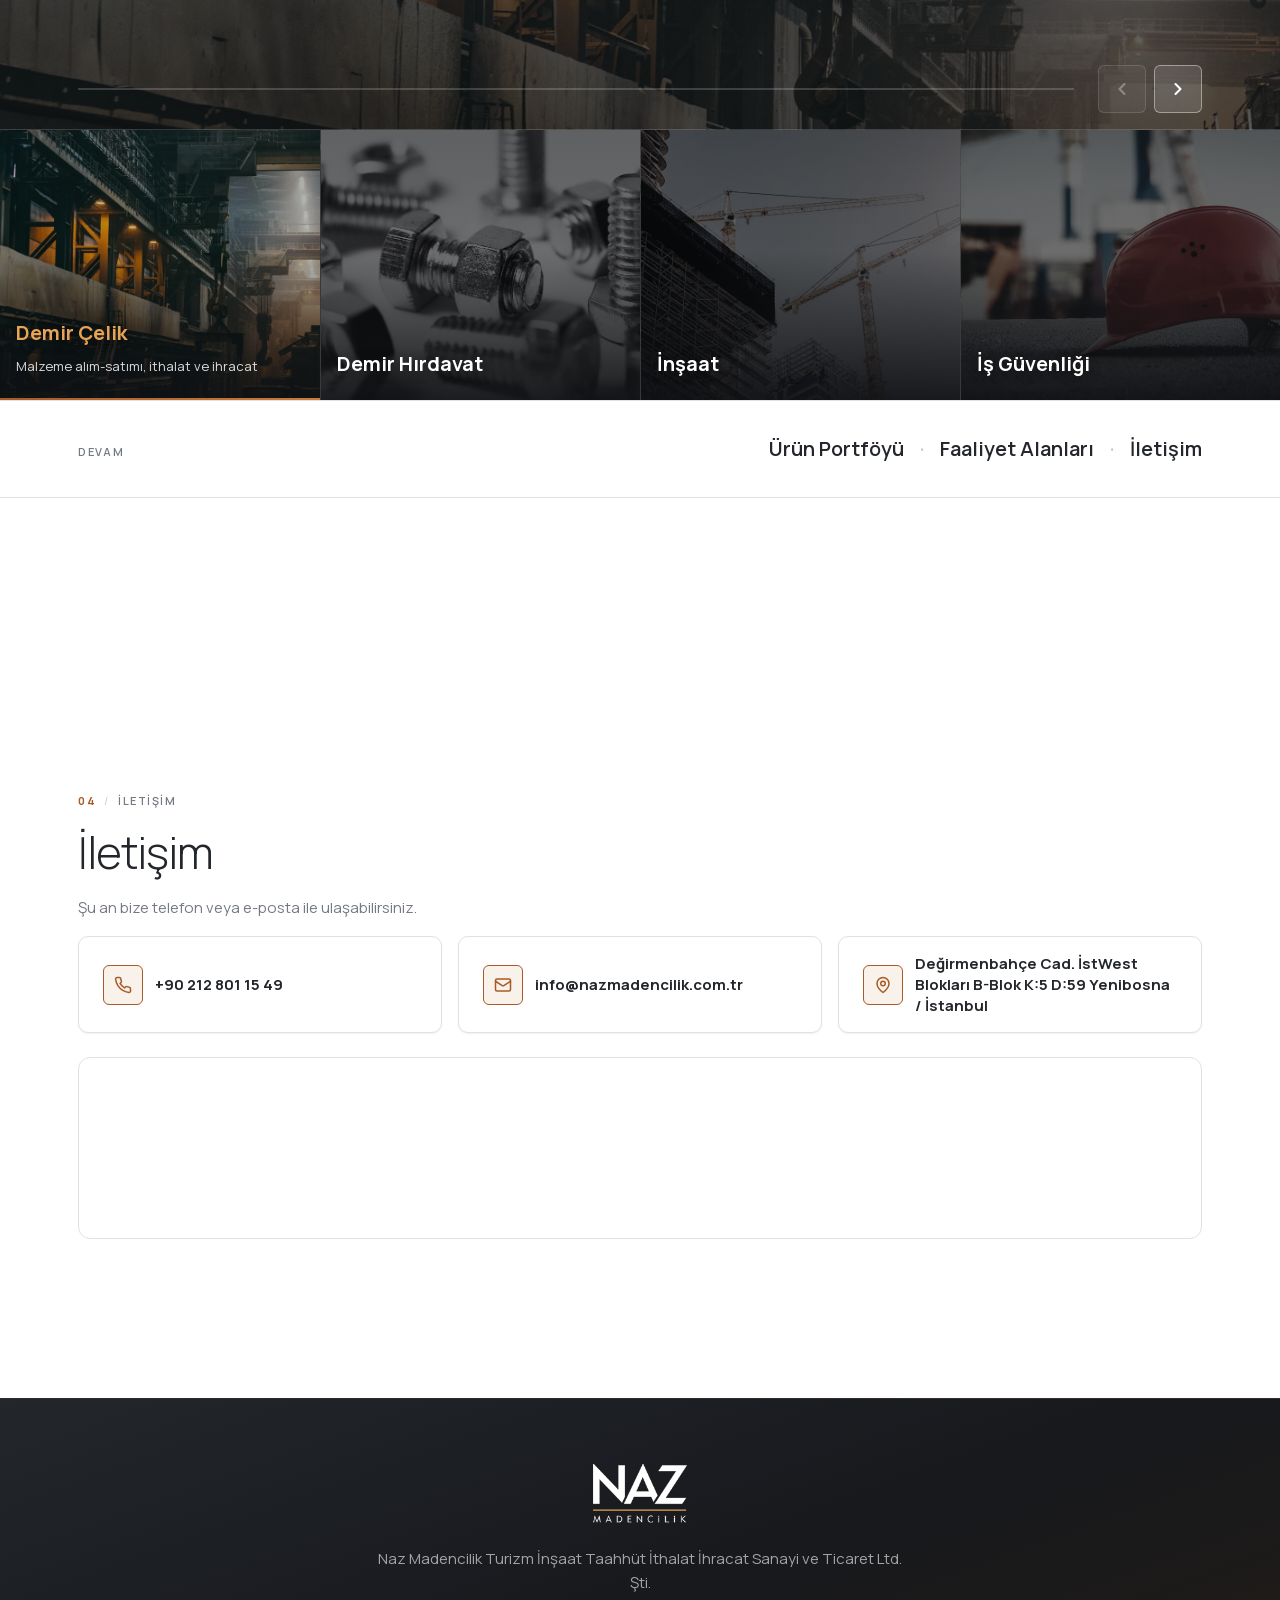
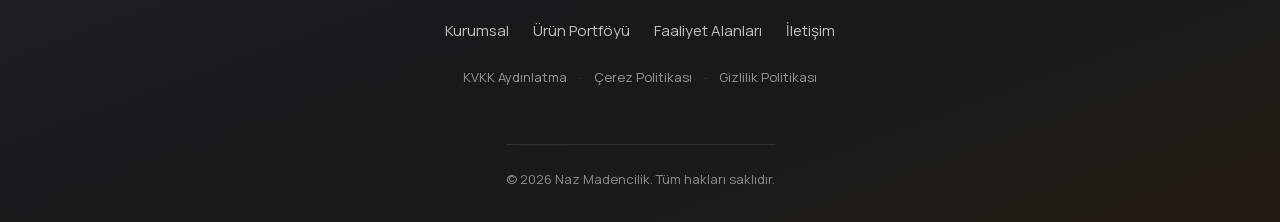
==== commit 1e668c95: "feat: add English one-page site with hreflang pairs en.html mirrors index.html DOM one-to-one with #" ====
--- a/index.html
+++ b/index.html
@@ -8,6 +8,10 @@
   <meta name="robots" content="noindex, nofollow">
   <meta name="theme-color" content="#17191D">
   <link rel="icon" href="favicon.ico">
+  <!-- hreflang: göreli URL geçici (önizleme noindex'li); custom domain bağlanınca Faz 3'te mutlak URL'ye çevrilecek -->
+  <link rel="alternate" hreflang="tr" href="index.html">
+  <link rel="alternate" hreflang="en" href="en.html">
+  <link rel="alternate" hreflang="x-default" href="index.html">
   <link rel="preload" href="assets/fonts/manrope-var-latin.woff2" as="font" type="font/woff2" crossorigin>
   <link rel="preload" href="assets/fonts/manrope-var-latin-ext.woff2" as="font" type="font/woff2" crossorigin>
   <link rel="stylesheet" href="assets/css/tokens.css">
--- a/assets/css/tokens.css
+++ b/assets/css/tokens.css
@@ -120,19 +120,21 @@
                                 bildirimi — "yayılmış" durdu); ayar tek nokta */
   --stretch-body:    100%;
 
-  /* Akışkan tip ölçeği (mobil → 1440px) — desil ile birebir */
-  --fs-display: clamp(2.5rem, 1.6rem + 3.9vw, 4rem);      /* H1 (tek)          */
-  --fs-h2:      clamp(1.75rem, 1.3rem + 1.9vw, 2.5rem);
-  --fs-h3:      clamp(1.2rem, 1.08rem + 0.5vw, 1.375rem);
-  --fs-h4:      1.0625rem;
+  /* Akışkan tip ölçeği (R22 — Gavia'nın GERÇEK sistemi brand.css+utility'lerden):
+     H1: 2.7rem→5rem, leading 1.02, tracking-tight; H2: 1.875→3rem, 700,
+     leading-tight; H3: 1.25rem/700; başlık:gövde oranı ~3× (H2 max / 1rem). */
+  --fs-display: clamp(2.7rem, 1.9rem + 3.4vw, 5rem);      /* H1 (tek)          */
+  --fs-h2:      clamp(1.875rem, 1.4rem + 1.7vw, 3rem);
+  --fs-h3:      1.25rem;
+  --fs-h4:      1.125rem;
   --fs-lead:    clamp(1.05rem, 0.98rem + 0.35vw, 1.25rem);
   --fs-body:    1rem;
   --fs-sm:      0.9375rem;
-  --fs-eyebrow: 0.78rem;
+  --fs-eyebrow: 0.6875rem;  /* Gavia overline: 11px/600/0.14em */
   --fs-label:   0.8125rem;
 
-  --lh-tight:   1.08;
-  --lh-snug:    1.2;
+  --lh-tight:   1.02;  /* Gavia H1 leading */
+  --lh-snug:    1.25;  /* Gavia leading-tight */
   --lh-body:    1.6;   /* R21: Manrope x-yüksekliği büyük — 1.65 gevşek kalıyordu */
   --measure:    80ch;         /* satır genişliği hedefi (R2-2: 78–82ch bandına genişletildi) */
 
@@ -145,7 +147,7 @@
 
   --tracking-eyebrow: 0.14em;
   --tracking-label:   0.02em;
-  --tracking-tight:  -0.02em;   /* büyük başlıklarda sıkı */
+  --tracking-tight:  -0.025em;  /* Gavia tracking-tight */
 
   /* --- Spacing ölçeği (4 / 8px tabanlı) — desil ile birebir --------------- */
   --space-0:  0;
--- a/assets/css/main.css
+++ b/assets/css/main.css
@@ -111,7 +111,7 @@
   min-height: var(--screen-h);
   display: flex; flex-direction: column; justify-content: center;
   padding-top: calc(var(--topbar-h) + var(--header-h) + var(--space-6));
-  padding-bottom: var(--space-5);
+  padding-bottom: var(--space-4);
 }
 .section--screen .section-head { margin-bottom: var(--space-4); }
 /* Bölüm geçişleri KESKİN: beyaz/taş alternansı düz zeminlerle, yumuşatma yok */
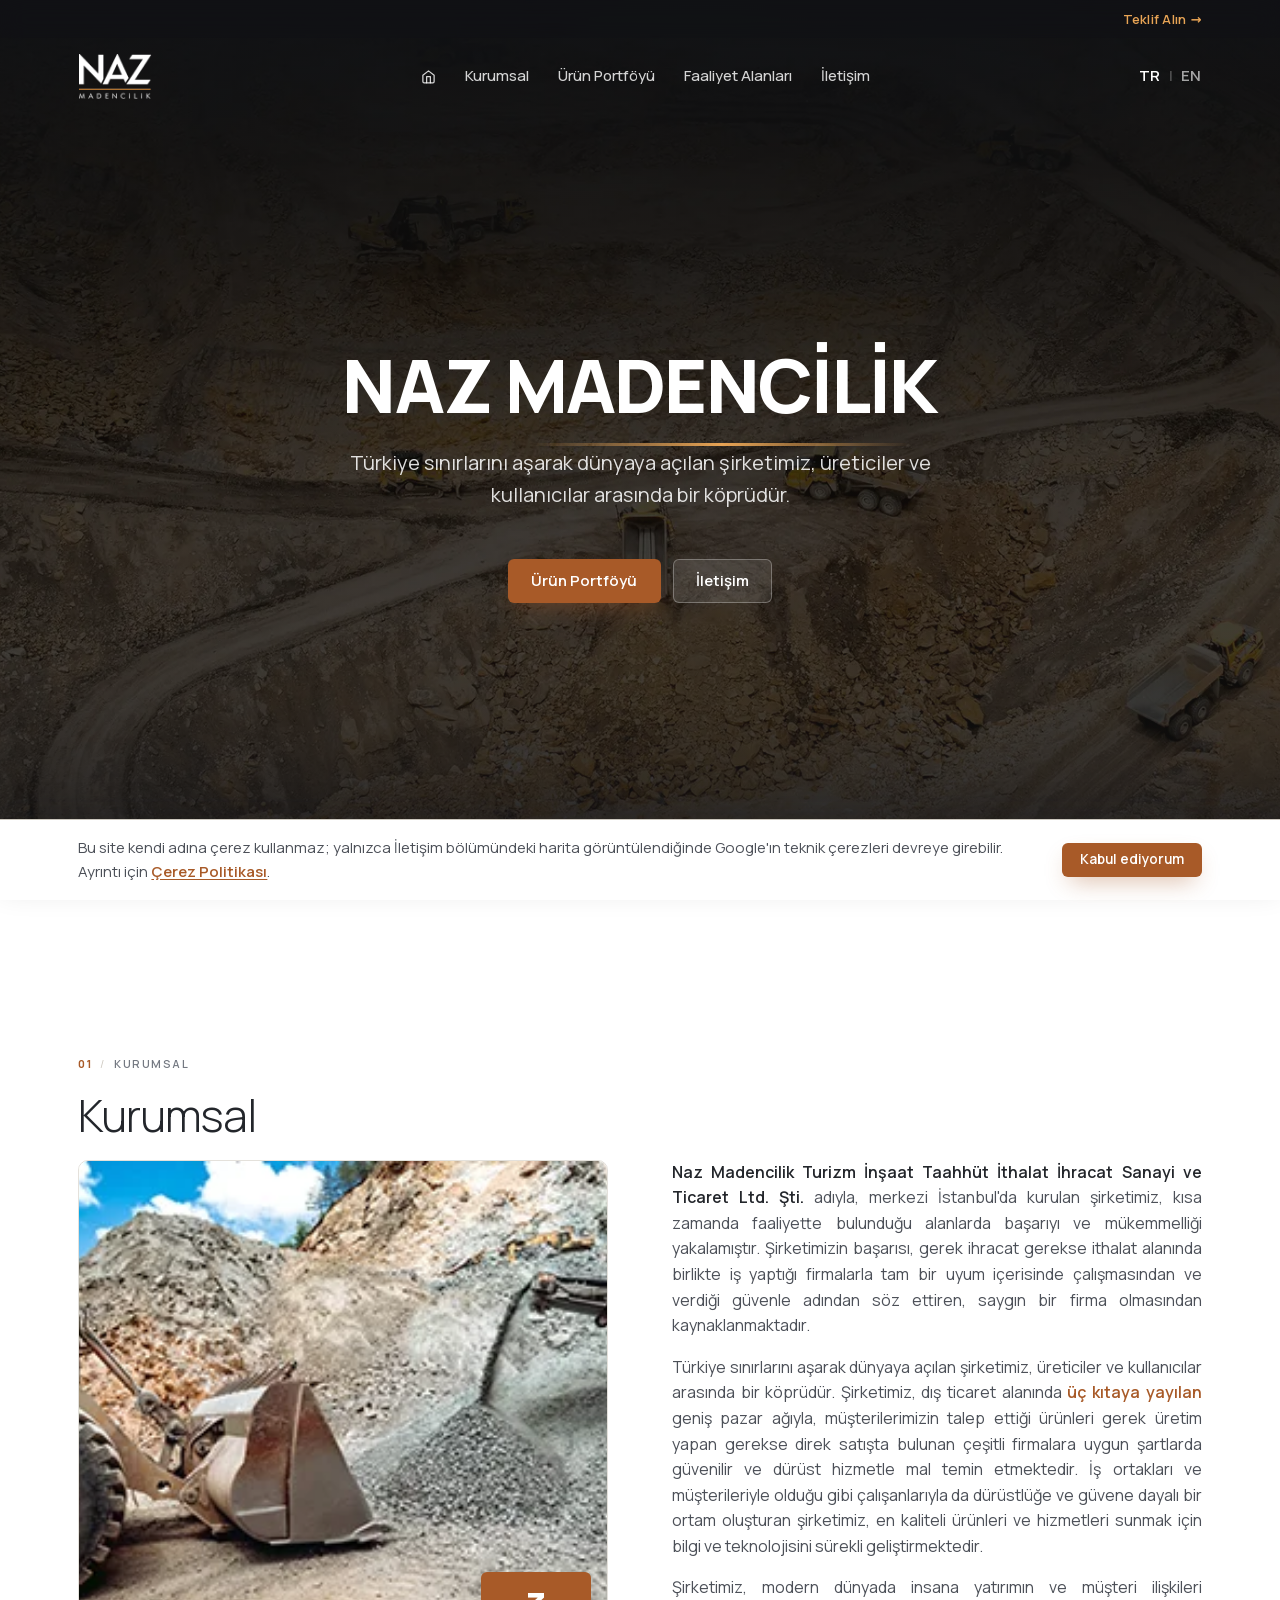
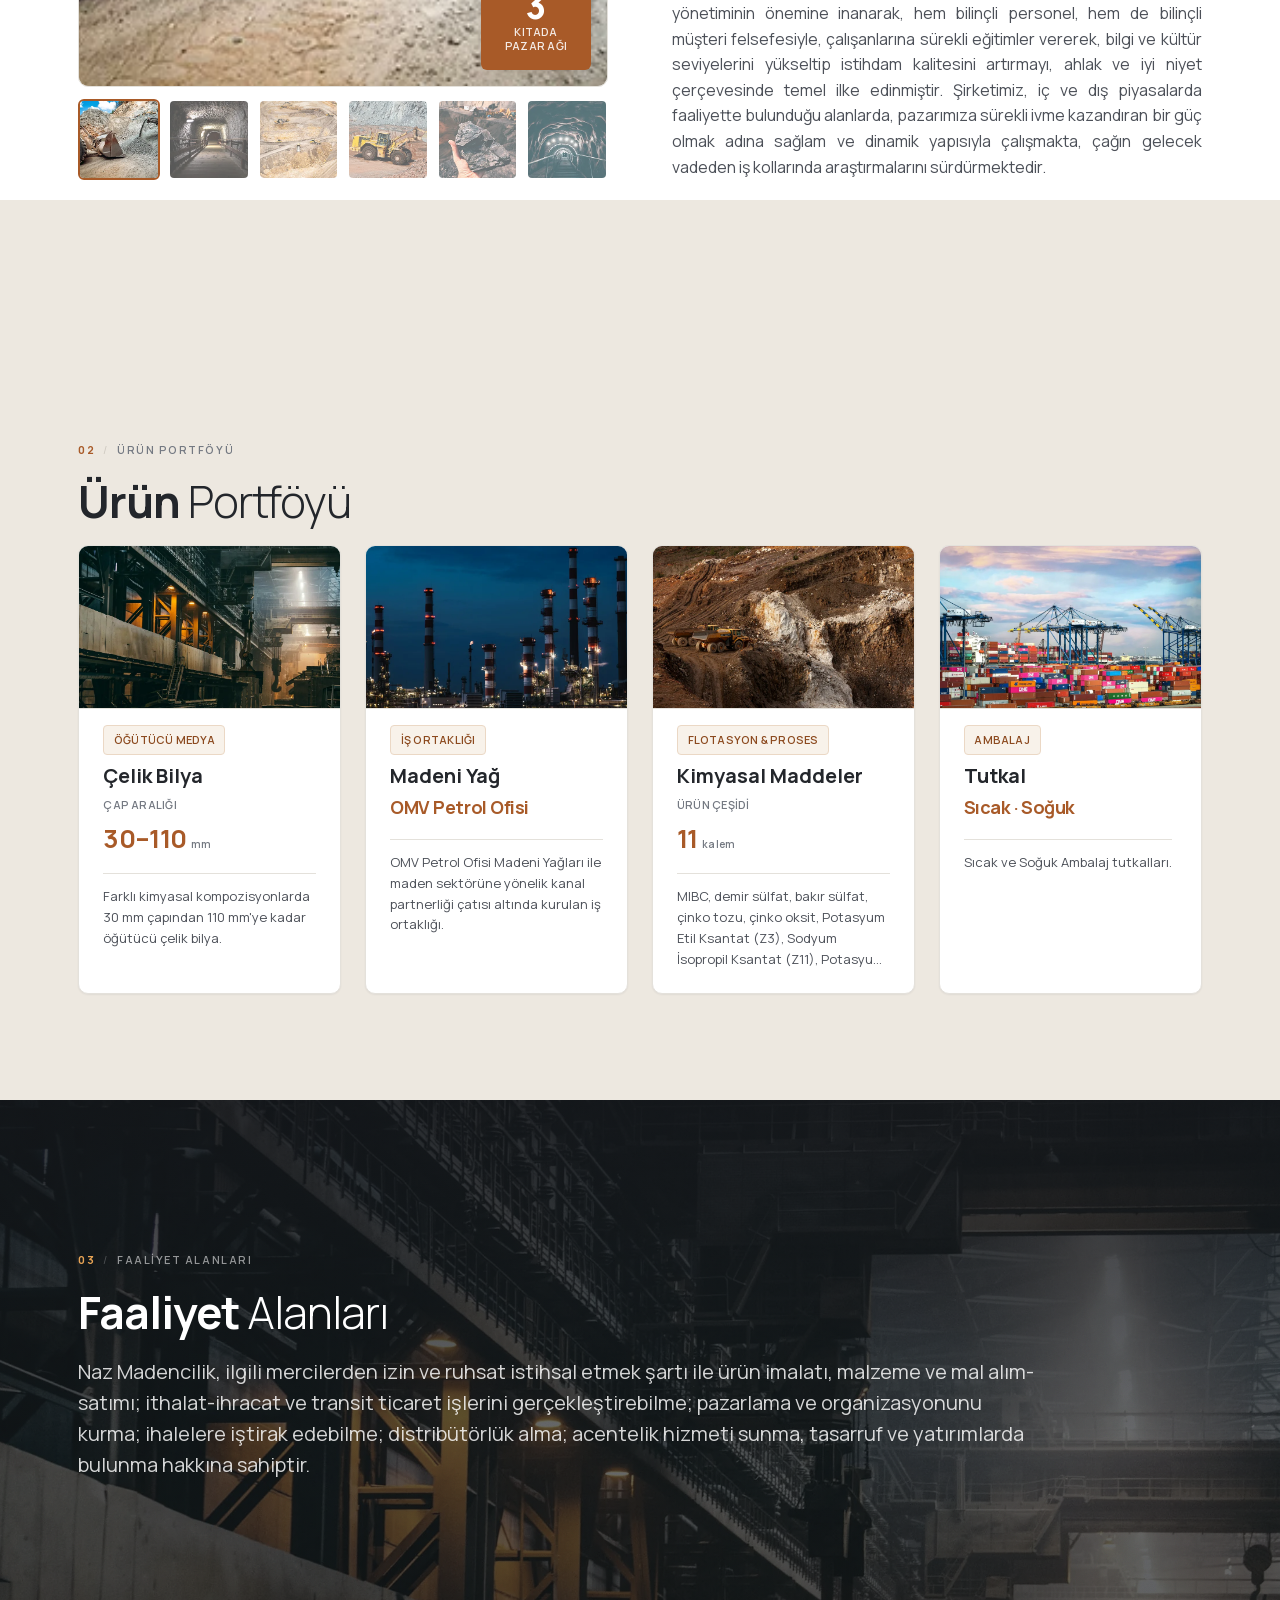
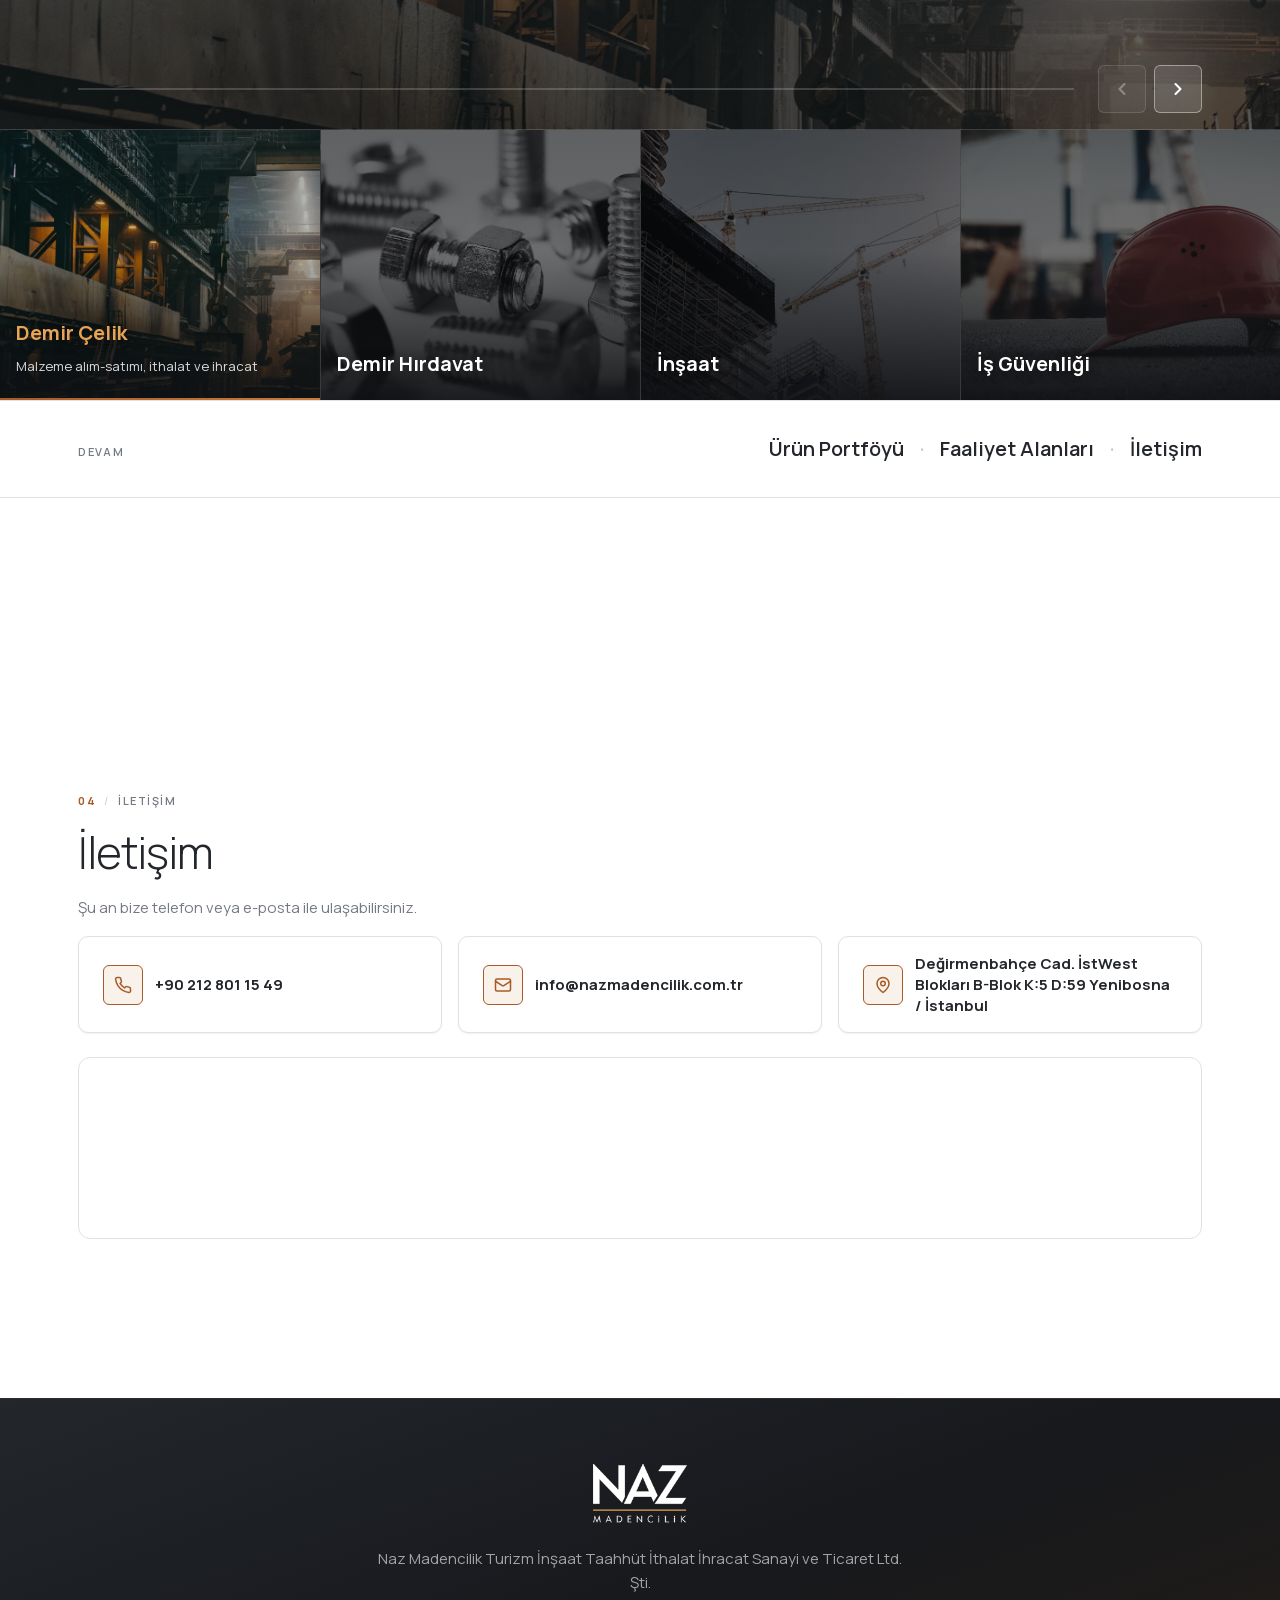
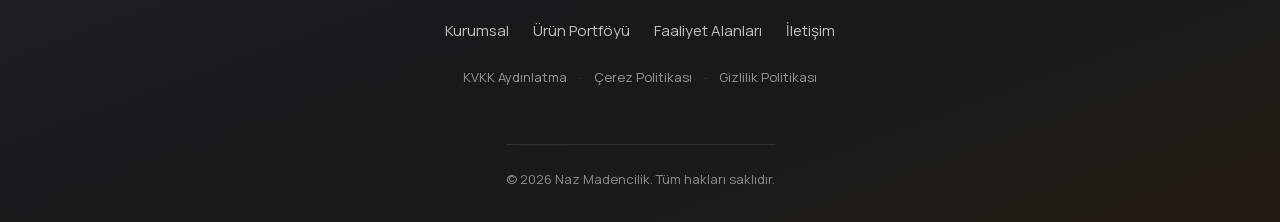
==== commit cd51be3f: "feat: reduce home nav link to icon only Per user request the "Anasayfa"/"Home" label is removed from" ====
--- a/index.html
+++ b/index.html
@@ -37,7 +37,7 @@
       </a>
       <nav class="nav" aria-label="Ana menü">
         <ul class="nav-list">
-          <li><a href="#anasayfa"><svg class="nav-ico" viewBox="0 0 24 24" fill="none" stroke="currentColor" stroke-width="2" stroke-linecap="round" stroke-linejoin="round" aria-hidden="true"><path d="m3 10 9-7 9 7v10a2 2 0 0 1-2 2H5a2 2 0 0 1-2-2Z"/><path d="M9 22V12h6v10"/></svg>Anasayfa</a></li>
+          <li><a href="#anasayfa" aria-label="Anasayfa"><svg class="nav-ico" viewBox="0 0 24 24" fill="none" stroke="currentColor" stroke-width="2" stroke-linecap="round" stroke-linejoin="round" aria-hidden="true"><path d="m3 10 9-7 9 7v10a2 2 0 0 1-2 2H5a2 2 0 0 1-2-2Z"/><path d="M9 22V12h6v10"/></svg></a></li>
           <li><a href="#kurumsal">Kurumsal</a></li>
           <li><a href="#urunler">Ürün Portföyü</a></li>
           <li><a href="#faaliyet">Faaliyet Alanları</a></li>
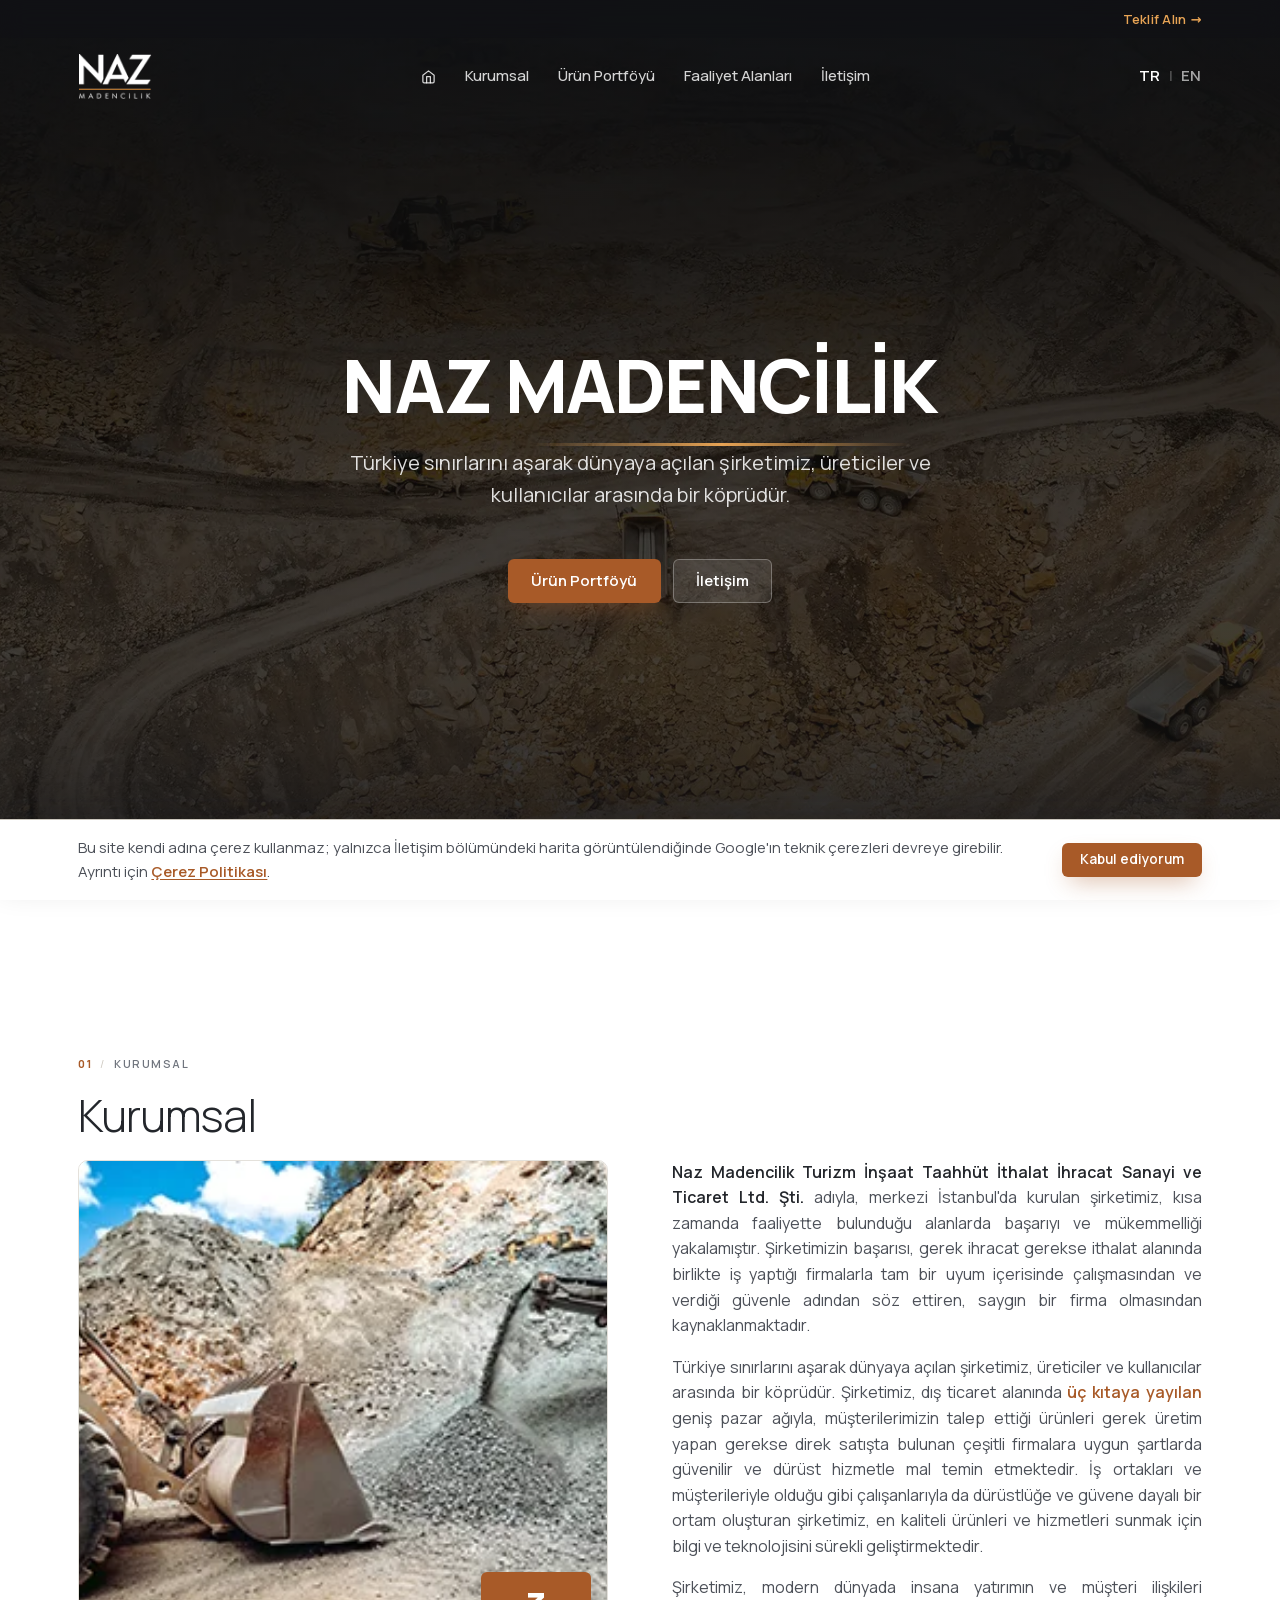
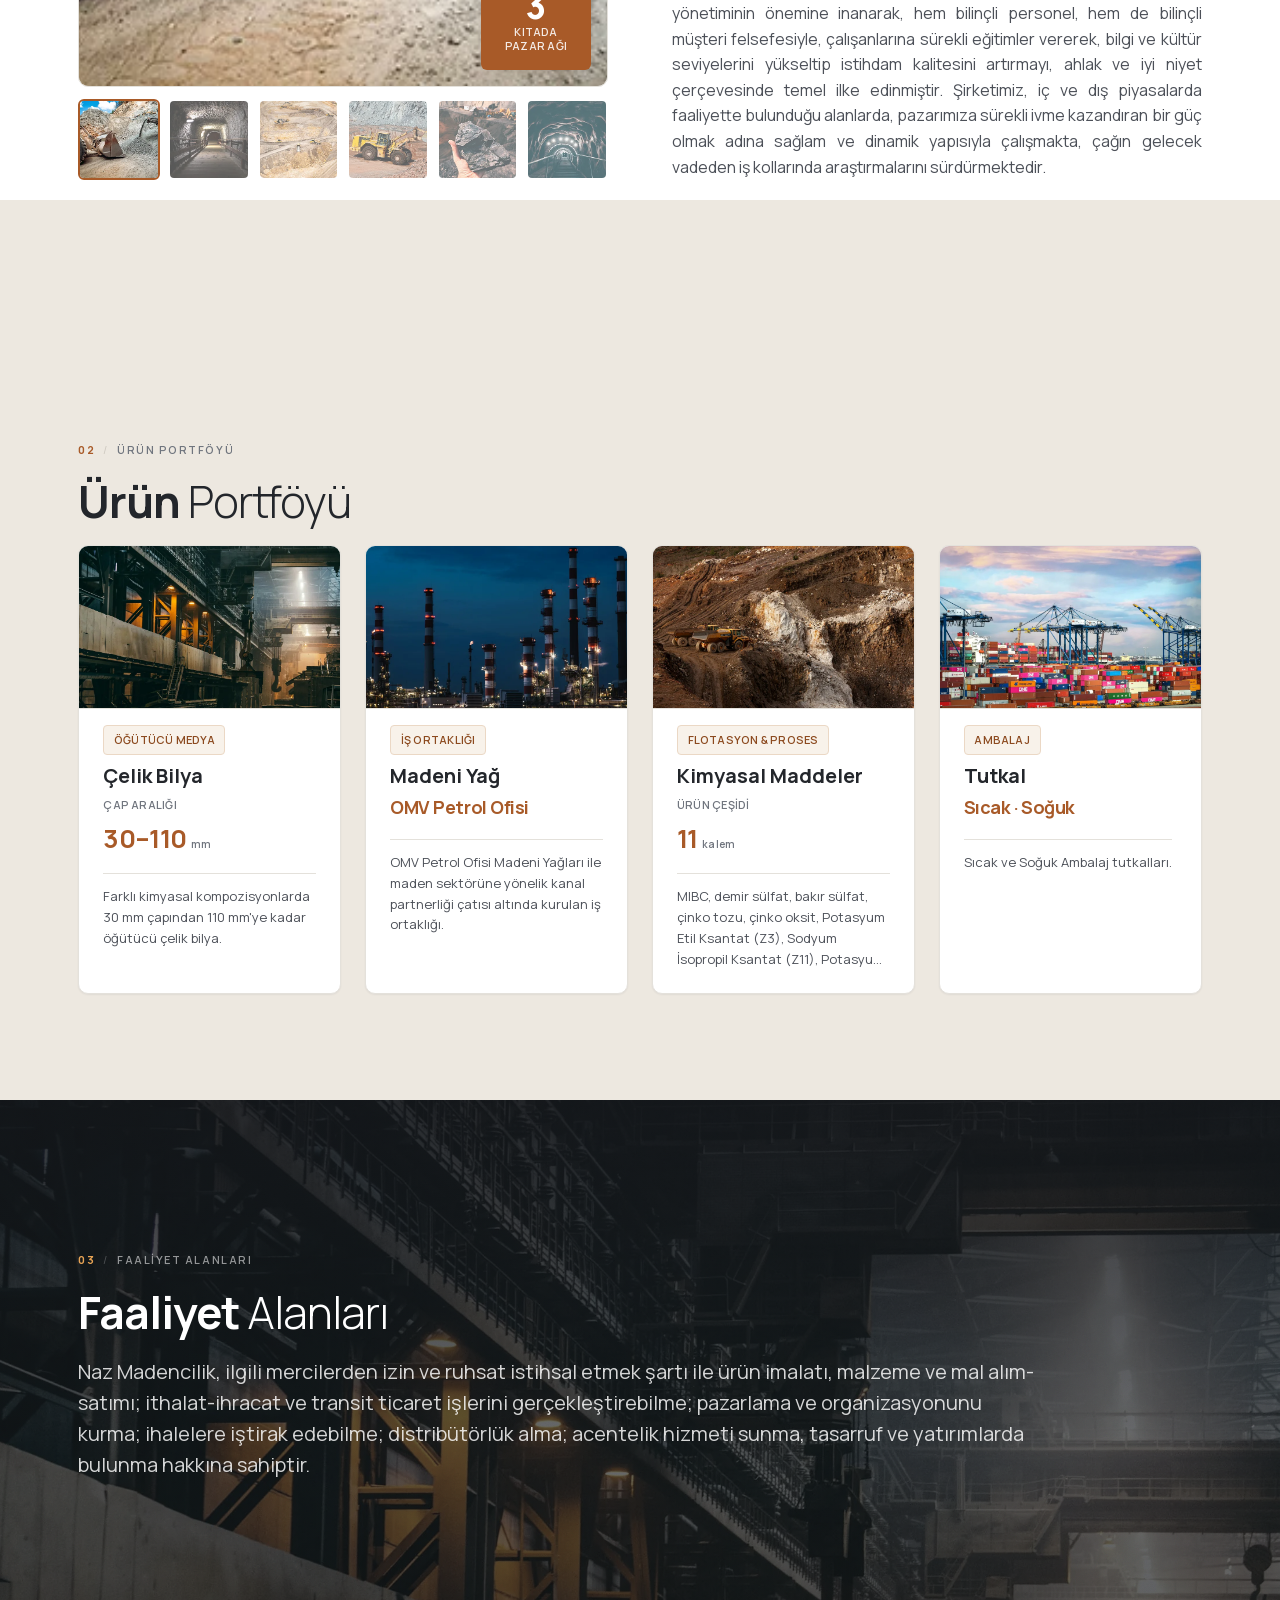
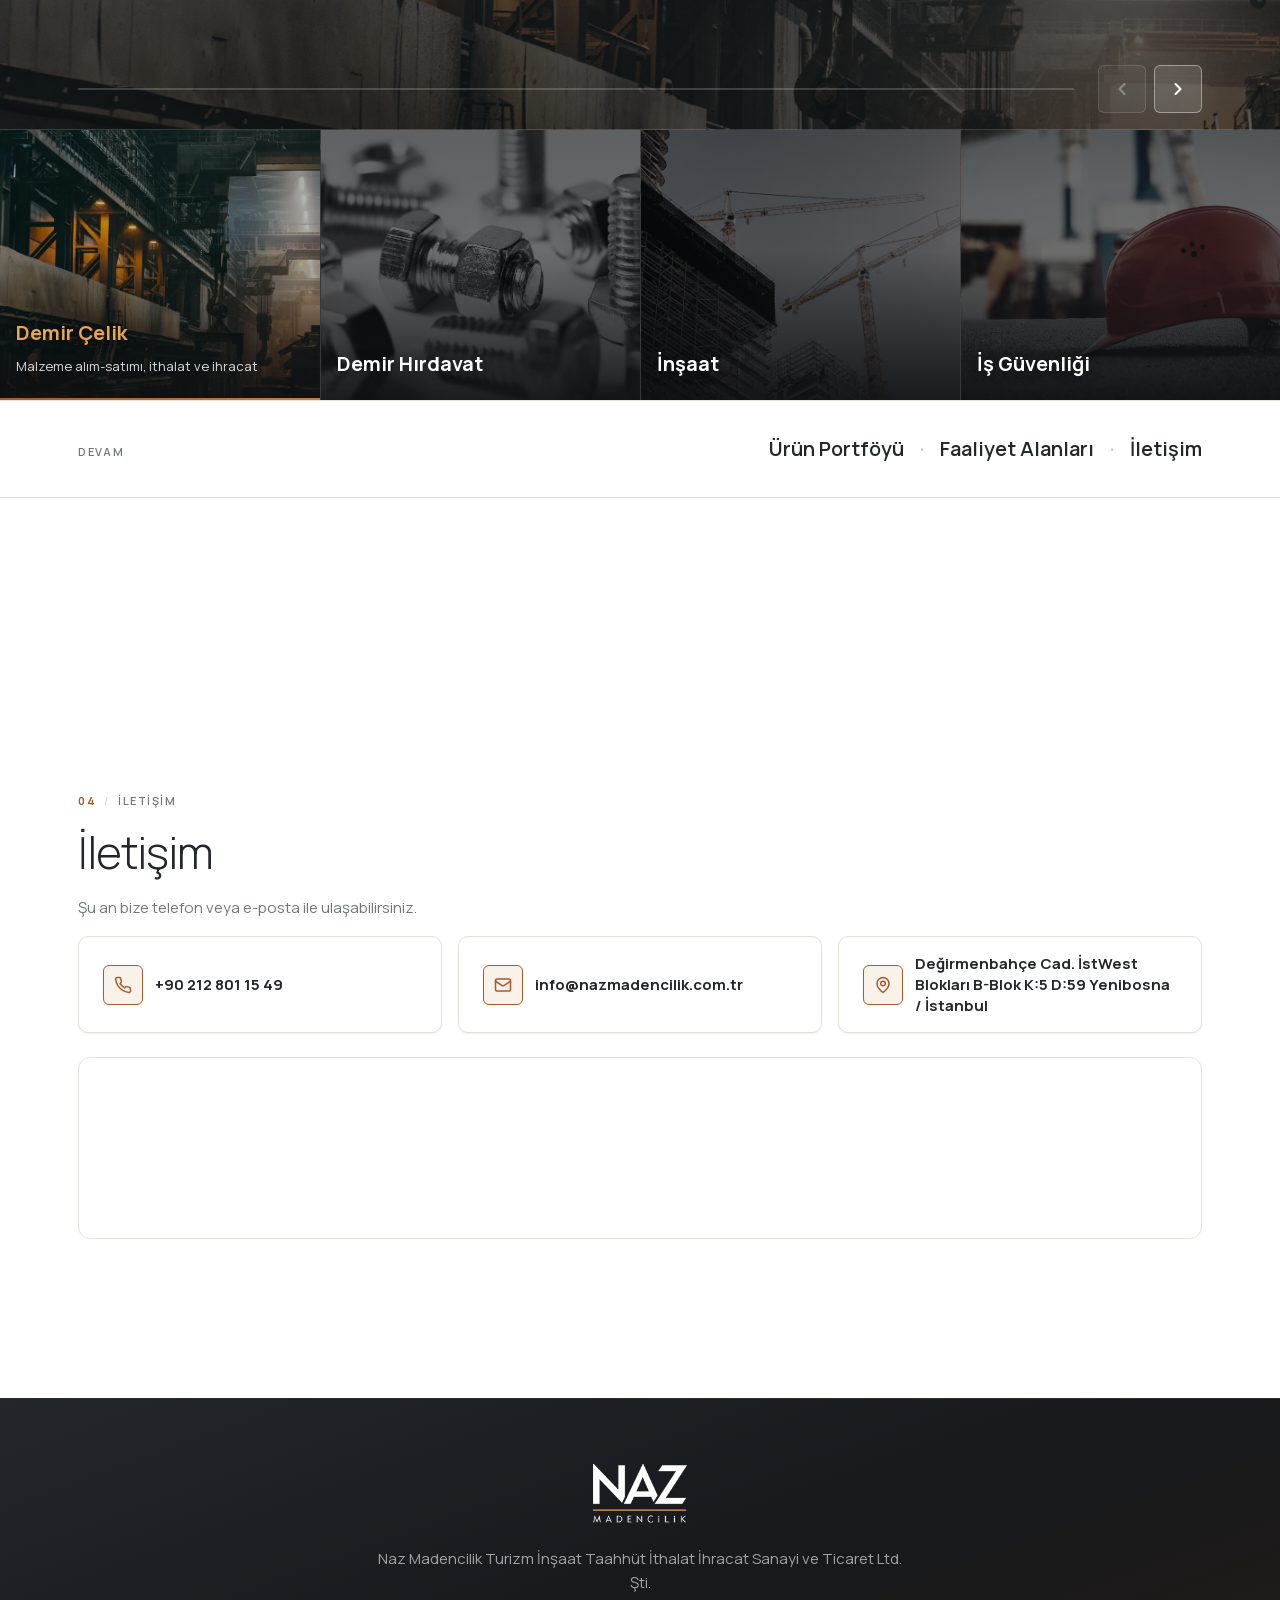
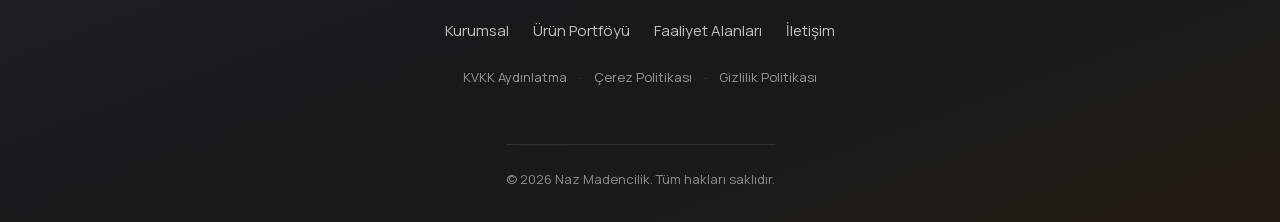
==== commit 422d8fcd: "feat: add landmark roles and keyboard focus ring for map topbar (all pages) and page-head (legal pag" ====
--- a/index.html
+++ b/index.html
@@ -20,7 +20,7 @@
 <body>
   <a class="skip-link" href="#icerik">İçeriğe geç</a>
 
-  <div class="topbar">
+  <div class="topbar" role="region" aria-label="Hızlı erişim">
     <div class="container topbar-inner">
       <div class="topbar-right">
         <a class="topbar-cta" href="#iletisim">Teklif Alın <span aria-hidden="true">→</span></a>
--- a/assets/css/tokens.css
+++ b/assets/css/tokens.css
@@ -69,7 +69,7 @@
   --white:     #FFFFFF;
   --ink:       var(--graphite);  /* birincil metin                             */
   --ink-soft:  #4C5058;          /* ikincil metin                              */
-  --ink-muted: #747982;          /* etiket / yardımcı metin                    */
+  --ink-muted: #70757E;          /* etiket / yardımcı metin — beyaz üstü 4.63:1 (AA, Faz 3 K2) */
   --line:      #E4E1DB;          /* hairline / kenarlık                        */
   --line-strong: #CDC8BF;
 
--- a/assets/css/main.css
+++ b/assets/css/main.css
@@ -33,6 +33,12 @@
   html.has-snap #faaliyet,
   html.has-snap #iletisim { scroll-snap-align: start; }
   html.has-snap .site-footer { scroll-snap-align: end; }
+  /* Faz 3 K1: Tab gezinmesinde mandatory snap, odak kaydırmasını geri çekip
+     odaklı öğeyi viewport dışında bırakabiliyor (galeri küçükleri, "Devam"
+     linkleri). Tab'da snap geçici bırakılır; tekerlek/dokunma/tıklamayla
+     kaydırmaya dönülünce geri gelir — ilk kaydırma zaten snap'leyeceği için
+     görünür sıçrama olmaz. Sınıfı main.js yönetir. */
+  html.has-snap.kbd-nav { scroll-snap-type: none; }
 }
 
 body {
@@ -945,6 +951,10 @@
   border: 1px solid var(--line);
 }
 .map-frame iframe { display: block; width: 100%; height: 180px; border: 0; }
+/* Faz 3 Z3: Chrome, iframe öğesinde :focus/:focus-visible'ı eşleştirmiyor —
+   sınıfı main.js yönetir (iframe focus + K1'in kbd-nav klavye sinyali).
+   Halka yalnız klavye gezinmesinde görünür, fare tıklamasında görünmez. */
+.map-frame.kbd-focus { outline: 3px solid var(--brand); outline-offset: 3px; border-radius: var(--radius-lg); }
 
 /* ==========================================================================
    FOOTER — antrasit gradient, ortalanmış hiyerarşi (desil deseni)
